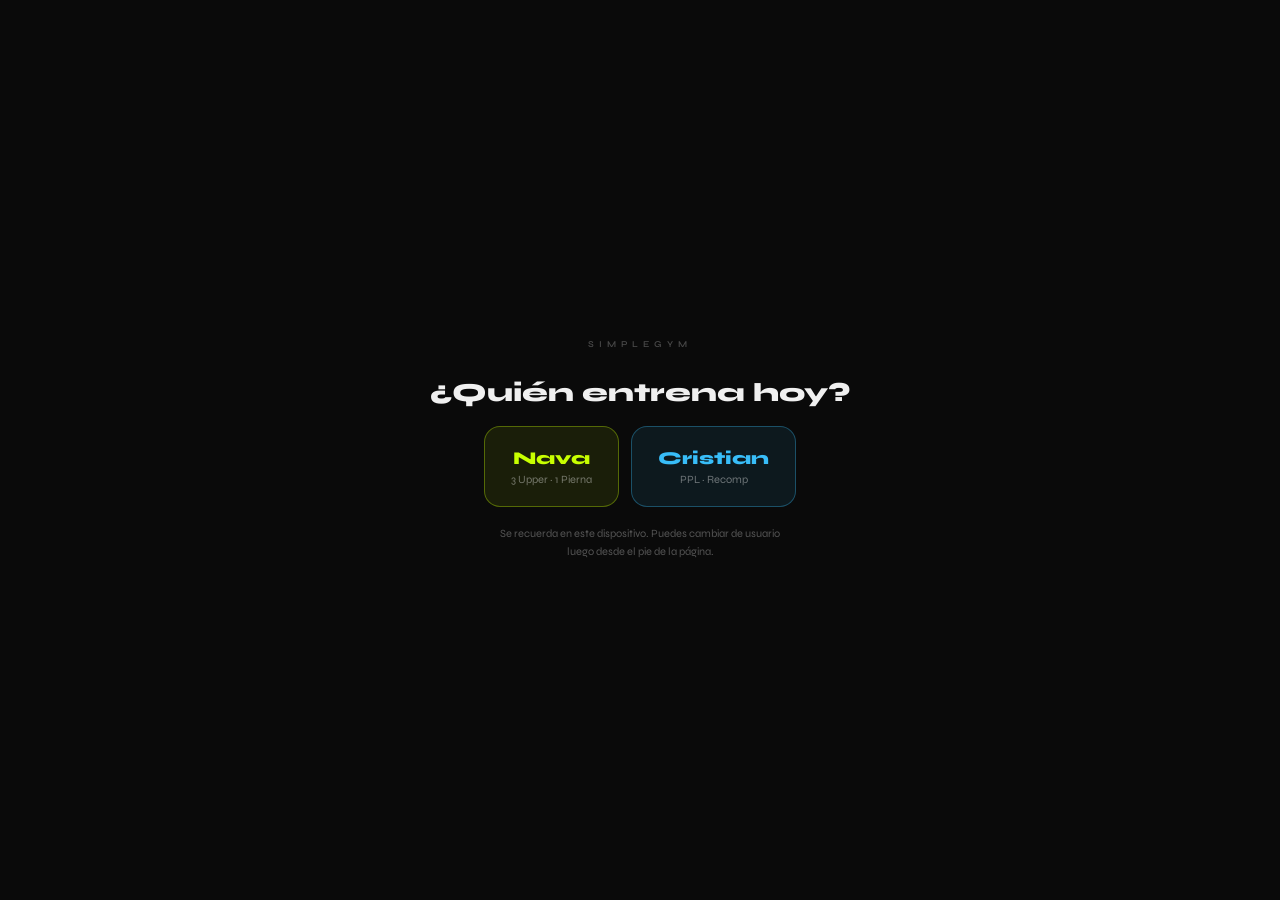
==== index.html @ 3084c3a5 "Unificar rutinas en una sola app con selector de usuario y sync real (Supabase)" ====
<!DOCTYPE html>
<html lang="es">
<head>
<meta charset="UTF-8">
<meta name="viewport" content="width=device-width, initial-scale=1, maximum-scale=1, user-scalable=no">
<meta name="mobile-web-app-capable" content="yes">
<meta name="apple-mobile-web-app-capable" content="yes">
<meta name="apple-mobile-web-app-status-bar-style" content="black-translucent">
<title>SimpleGym</title>
<style>
  @import url('https://fonts.googleapis.com/css2?family=Syne:wght@400;500;600;700;800&display=swap');
  * { box-sizing: border-box; margin: 0; padding: 0; -webkit-tap-highlight-color: transparent; }
  html, body { background: #0a0a0a; }
  body {
    font-family: 'Syne', -apple-system, sans-serif; color: #f0f0f0;
    transition: background 0.5s ease; padding-bottom: env(safe-area-inset-bottom);
  }
  ::-webkit-scrollbar { width: 3px; }
  ::-webkit-scrollbar-thumb { background: #333; }

  .wrap { min-height: 100vh; }
  .glow { position: absolute; top: -60px; right: -60px; width: 220px; height: 220px; border-radius: 50%; opacity: 0.08; filter: blur(40px); pointer-events: none; transition: background 0.5s; }
  .header { padding: 28px 20px 0; position: relative; overflow: hidden; }
  .eyebrow { font-size: 9px; letter-spacing: 5px; color: rgba(255,255,255,0.25); margin-bottom: 10px; font-weight: 600; }
  .title { font-size: 38px; font-weight: 800; letter-spacing: -1.5px; line-height: 1; color: #fff; }
  .subtitle { font-size: 12px; color: rgba(255,255,255,0.35); margin-top: 6px; font-weight: 500; }

  .phasepill { display: inline-flex; align-items: center; gap: 8px; margin-top: 14px; padding: 8px 12px; border-radius: 10px; cursor: pointer; transition: all 0.2s; }
  .dot { width: 7px; height: 7px; border-radius: 50%; flex-shrink: 0; display: inline-block; }
  .chevron { display: inline-flex; transition: transform 0.2s; }
  .chevron.open { transform: rotate(180deg); }
  .planpanel { margin-top: 12px; background: rgba(255,255,255,0.03); border-radius: 14px; padding: 16px; }
  .plandesc { font-size: 13px; color: rgba(255,255,255,0.7); line-height: 1.6; margin-bottom: 14px; }
  .planlabel { font-size: 9px; font-weight: 700; letter-spacing: 2px; color: rgba(255,255,255,0.25); margin-bottom: 8px; margin-top: 4px; }
  .phaserow { display: flex; justify-content: space-between; align-items: center; padding: 8px 0; border-bottom: 1px solid rgba(255,255,255,0.05); }
  .phaserow:last-child { border-bottom: none; }
  .phaseleft { display: flex; align-items: center; gap: 8px; }
  .phasename { font-size: 12px; font-weight: 600; color: rgba(255,255,255,0.6); }
  .phasename.current { font-weight: 800; color: #fff; }
  .heretag { font-size: 8px; font-weight: 700; letter-spacing: 1px; }
  .phasedate { font-size: 10px; color: rgba(255,255,255,0.3); white-space: nowrap; }

  .blockswitch { display: flex; gap: 8px; margin-top: 16px; }
  .blockpill { flex: 1; padding: 10px 12px; border-radius: 12px; cursor: pointer; text-align: center; transition: all 0.25s; }
  .blockpill .bp-name { font-size: 13px; font-weight: 800; letter-spacing: 0.2px; }
  .blockpill .bp-sub { font-size: 9px; font-weight: 600; margin-top: 3px; opacity: 0.8; }
  .runbox { background: rgba(255,255,255,0.03); border-radius: 10px; padding: 11px 12px; margin-bottom: 14px; }
  .runtext { font-size: 12px; color: rgba(255,255,255,0.55); line-height: 1.6; font-weight: 500; }
  .userpick { display: flex; align-items: center; justify-content: center; min-height: 100vh; flex-direction: column; gap: 18px; padding: 20px; }
  .userpick-title { font-size: 26px; font-weight: 800; text-align: center; }
  .userpick-row { display: flex; gap: 12px; flex-wrap: wrap; justify-content: center; }
  .userpick-btn { padding: 20px 26px; border-radius: 16px; cursor: pointer; min-width: 130px; text-align: center; }
  .userpick-note { font-size: 11px; color: rgba(255,255,255,0.3); text-align: center; max-width: 280px; line-height: 1.6; }

  .weekpills { display: flex; gap: 7px; margin-top: 20px; }
  .daybtn { width: 36px; height: 36px; border-radius: 10px; display: flex; align-items: center; justify-content: center; font-size: 11px; font-weight: 700; transition: all 0.3s; }

  .daycard-wrap { margin: 16px 20px 0; }
  .daycard { background: rgba(255,255,255,0.04); border-radius: 16px; padding: 16px; transition: border-color 0.4s; }
  .daycard-top { display: flex; justify-content: space-between; align-items: flex-start; }
  .typebadge { display: inline-flex; align-items: center; gap: 6px; border-radius: 6px; padding: 3px 8px; margin-bottom: 8px; }
  .typebadge .t1 { font-size: 9px; font-weight: 700; letter-spacing: 2px; }
  .typebadge .sep { width: 3px; height: 3px; border-radius: 50%; display: inline-block; }
  .typebadge .t2 { font-size: 9px; font-weight: 600; opacity: 0.7; }
  .dayname { font-size: 26px; font-weight: 800; letter-spacing: -0.5px; line-height: 1; }
  .daysub { font-size: 12px; color: rgba(255,255,255,0.4); margin-top: 3px; }
  .pctbox { text-align: right; }
  .pctnum { font-size: 36px; font-weight: 800; line-height: 1; transition: color 0.3s; }
  .pctlabel { font-size: 9px; letter-spacing: 2px; color: rgba(255,255,255,0.25); margin-top: 2px; }
  .barbg { height: 3px; background: rgba(255,255,255,0.08); border-radius: 3px; margin-top: 14px; overflow: hidden; }
  .barfill { height: 100%; border-radius: 3px; transition: width 0.5s cubic-bezier(.4,0,.2,1); }
  .focus { margin-top: 12px; font-size: 12px; color: rgba(255,255,255,0.45); line-height: 1.6; font-weight: 500; }

  .exlist { padding: 12px 20px; }
  .excard { margin-bottom: 8px; border-radius: 14px; overflow: hidden; transition: all 0.25s ease; }
  .exhead { padding: 13px 14px; display: flex; gap: 12px; align-items: center; }
  .chk { width: 26px; height: 26px; flex-shrink: 0; border-radius: 8px; display: flex; align-items: center; justify-content: center; transition: all 0.15s; cursor: pointer; }
  .exinfo { flex: 1; min-width: 0; cursor: pointer; }
  .exname-row { display: flex; align-items: center; gap: 7px; flex-wrap: wrap; }
  .exname { font-size: 14px; font-weight: 700; }
  .muscletag { font-size: 8px; font-weight: 700; padding: 2px 6px; border-radius: 4px; letter-spacing: 1px; white-space: nowrap; }
  .exmeta { font-size: 11px; color: rgba(255,255,255,0.3); margin-top: 2px; font-weight: 500; }
  .expbtn { width: 30px; height: 30px; display: flex; align-items: center; justify-content: center; border-radius: 8px; background: rgba(255,255,255,0.06); transition: transform 0.25s ease; flex-shrink: 0; cursor: pointer; }

  .pyramid { border-top: 1px solid rgba(255,255,255,0.06); }
  .pyhead { display: grid; grid-template-columns: 40px 90px 1fr 60px; padding: 7px 14px; background: rgba(0,0,0,0.2); font-size: 8px; font-weight: 700; letter-spacing: 2px; color: rgba(255,255,255,0.2); }
  .pyrow { display: grid; grid-template-columns: 40px 90px 1fr 60px; padding: 9px 14px; align-items: center; border-bottom: 1px solid rgba(255,255,255,0.04); }
  .pyrow:last-of-type { border-bottom: none; }
  .pyset { font-size: 16px; font-weight: 800; }
  .pyreps { font-size: 15px; font-weight: 700; color: #fff; }
  .pyweight { font-size: 13px; color: rgba(255,255,255,0.5); font-weight: 500; }
  .pyint { text-align: right; font-size: 9px; font-weight: 700; }
  .tip { padding: 10px 14px; background: rgba(0,0,0,0.15); border-top: 1px solid rgba(255,255,255,0.05); font-size: 11px; color: rgba(255,255,255,0.35); line-height: 1.6; font-style: italic; }

  .logwrap { padding: 12px 14px; border-top: 1px solid rgba(255,255,255,0.05); }
  .logbtn { display: flex; align-items: center; justify-content: center; gap: 7px; padding: 10px; border-radius: 10px; font-size: 12px; font-weight: 700; cursor: pointer; }
  .logform-row { display: flex; gap: 10px; margin-bottom: 10px; }
  .logform-col { flex: 1; }
  .logform-label { font-size: 9px; font-weight: 700; letter-spacing: 1px; color: rgba(255,255,255,0.35); margin-bottom: 5px; }
  .numin { font-family: 'Syne', sans-serif; font-weight: 700; font-size: 15px; background: rgba(255,255,255,0.06); border: 1px solid rgba(255,255,255,0.15); color: #fff; border-radius: 8px; padding: 8px 10px; width: 100%; }
  .numin:focus { outline: none; border-color: rgba(255,255,255,0.4); }
  .logform-actions { display: flex; gap: 8px; }
  .logform-btn { flex: 1; text-align: center; padding: 10px; border-radius: 10px; font-size: 12px; font-weight: 800; cursor: pointer; }

  .editbar { display: flex; justify-content: flex-end; margin-top: 14px; }
  .editbtn { display: inline-flex; align-items: center; gap: 6px; font-size: 11px; font-weight: 800; letter-spacing: 0.5px; padding: 8px 14px; border-radius: 10px; cursor: pointer; }
  .exname-input { font-family: 'Syne', sans-serif; font-weight: 700; font-size: 14px; background: rgba(255,255,255,0.07); border: 1px solid rgba(255,255,255,0.18); color: #fff; border-radius: 7px; padding: 5px 8px; width: 100%; min-width: 0; }
  .exname-input:focus { outline: none; border-color: rgba(255,255,255,0.4); }
  .pyhead-edit { display: grid; grid-template-columns: 34px 1fr 1fr 30px; gap: 6px; padding: 7px 14px; background: rgba(0,0,0,0.2); font-size: 8px; font-weight: 700; letter-spacing: 2px; color: rgba(255,255,255,0.2); }
  .pyrow-edit { display: grid; grid-template-columns: 34px 1fr 1fr 30px; gap: 6px; padding: 7px 14px; align-items: center; border-bottom: 1px solid rgba(255,255,255,0.04); }
  .pyrow-edit:last-of-type { border-bottom: none; }
  .pysmallin { font-family: 'Syne', sans-serif; font-weight: 700; font-size: 12px; background: rgba(255,255,255,0.06); border: 1px solid rgba(255,255,255,0.15); color: #fff; border-radius: 6px; padding: 6px 7px; width: 100%; min-width: 0; }
  .pysmallin:focus { outline: none; border-color: rgba(255,255,255,0.4); }
  .setdel { width: 22px; height: 22px; display: flex; align-items: center; justify-content: center; border-radius: 6px; background: rgba(255,80,80,0.15); color: #ff6b6b; font-size: 14px; font-weight: 800; cursor: pointer; flex-shrink: 0; }
  .addsetbtn { margin: 8px 14px 2px; padding: 9px; border-radius: 8px; background: rgba(255,255,255,0.05); text-align: center; font-size: 11px; font-weight: 700; color: rgba(255,255,255,0.5); cursor: pointer; }
  .exdelbtn { margin: 10px 14px 2px; padding: 9px; border-radius: 8px; background: rgba(255,80,80,0.1); text-align: center; font-size: 11px; font-weight: 700; color: #ff6b6b; cursor: pointer; }
  .addexbtn { margin: 14px 20px 0; padding: 13px; border-radius: 14px; border: 1px dashed rgba(255,255,255,0.18); text-align: center; font-size: 12px; font-weight: 700; color: rgba(255,255,255,0.4); cursor: pointer; }
  .restorebtn { margin: 10px 20px 0; padding: 9px; border-radius: 10px; background: rgba(255,255,255,0.04); text-align: center; font-size: 11px; font-weight: 700; color: rgba(255,255,255,0.4); cursor: pointer; }

  .overview { margin: 4px 20px 16px; padding: 16px; background: rgba(255,255,255,0.03); border: 1px solid rgba(255,255,255,0.07); border-radius: 14px; }
  .overview-title { font-size: 9px; font-weight: 700; letter-spacing: 3px; color: rgba(255,255,255,0.25); margin-bottom: 12px; }
  .overow { display: flex; justify-content: space-between; align-items: center; padding: 7px 0; border-bottom: 1px solid rgba(255,255,255,0.04); }
  .overow:last-child { border-bottom: none; }
  .overleft { display: flex; gap: 10px; align-items: center; }
  .overdot { width: 6px; height: 6px; border-radius: 50%; flex-shrink: 0; display: inline-block; }
  .overday { font-size: 13px; font-weight: 600; }
  .overtype { font-size: 12px; font-weight: 700; }
  .overtag { font-size: 11px; color: rgba(255,255,255,0.25); margin-left: 6px; }

  .rulebox { margin: 0 20px 16px; padding: 14px; border-radius: 14px; transition: all 0.4s; }
  .rulelabel { font-size: 9px; font-weight: 700; letter-spacing: 3px; opacity: 0.7; margin-bottom: 8px; }
  .ruletext { font-size: 13px; color: rgba(255,255,255,0.6); line-height: 1.6; font-weight: 500; }

  .footer { margin: 0 20px 40px; text-align: center; }
  .resetlink { display: inline-block; font-size: 10px; font-weight: 700; letter-spacing: 1px; cursor: pointer; padding: 8px; }

  .toast { position: fixed; top: 14px; left: 50%; transform: translateX(-50%); z-index: 50; background: #111; color: #fff; font-size: 12px; font-weight: 700; padding: 9px 16px; border-radius: 10px; box-shadow: 0 8px 24px rgba(0,0,0,0.4); white-space: nowrap; }
  .loading { min-height: 100vh; display: flex; align-items: center; justify-content: center; color: rgba(255,255,255,0.4); font-size: 13px; letter-spacing: 2px; }
</style>
</head>
<body>
<div id="app"><div class="loading">CARGANDO…</div></div>

<script>
/* ============================================================
   PERSISTENCIA COMPARTIDA — Supabase (con caché local offline-first)
   Rellena estas dos constantes con los datos de tu proyecto Supabase
   (Project Settings > API). Mientras no las rellenes, la app sigue
   funcionando solo con localStorage, como antes.
   ============================================================ */
var STORE_CONFIG = {
  url: "https://crnwaixkmduxnxgqpimb.supabase.co",
  anonKey: "eyJhbGciOiJIUzI1NiIsInR5cCI6IkpXVCJ9.eyJpc3MiOiJzdXBhYmFzZSIsInJlZiI6ImNybndhaXhrbWR1eG54Z3FwaW1iIiwicm9sZSI6ImFub24iLCJpYXQiOjE3ODM0MTM2MTQsImV4cCI6MjA5ODk4OTYxNH0.SNSfEWX5G0gIDNBV_Qofxy7fXy05Csa_EKMLP7mohi0",
};

var SimpleGymStore = (function () {
  function isConfigured() {
    return STORE_CONFIG.url.indexOf("YOUR_SUPABASE_URL") === -1 &&
      STORE_CONFIG.anonKey.indexOf("YOUR_SUPABASE_ANON_KEY") === -1;
  }
  function localKey(userId) { return "simplegym_cache_" + userId; }
  function readLocalCache(userId) {
    try {
      var raw = localStorage.getItem(localKey(userId));
      return raw ? JSON.parse(raw) : null;
    } catch (e) { return null; }
  }
  function writeLocalCache(userId, data) {
    try { localStorage.setItem(localKey(userId), JSON.stringify(data)); } catch (e) {}
  }
  function legacyKeyFor(userId) {
    return userId === "nava" ? "planAnualProgresoV1" : "gymAmigoProgresoV1";
  }
  function readLegacy(userId) {
    try {
      var raw = localStorage.getItem(legacyKeyFor(userId));
      return raw ? JSON.parse(raw) : null;
    } catch (e) { return null; }
  }

  async function load(userId) {
    var cached = readLocalCache(userId) || readLegacy(userId);
    if (!isConfigured()) return cached;
    try {
      var res = await fetch(
        STORE_CONFIG.url + "/rest/v1/progress?id=eq." + encodeURIComponent(userId) + "&select=data",
        { headers: { apikey: STORE_CONFIG.anonKey, Authorization: "Bearer " + STORE_CONFIG.anonKey } }
      );
      if (!res.ok) throw new Error("HTTP " + res.status);
      var rows = await res.json();
      if (rows && rows.length && rows[0].data) {
        writeLocalCache(userId, rows[0].data);
        return rows[0].data;
      }
      return cached;
    } catch (e) {
      console.warn("SimpleGymStore: sin conexión con Supabase, uso caché local.", e);
      return cached;
    }
  }

  var pending = {};
  function save(userId, data) {
    writeLocalCache(userId, data);
    if (!isConfigured()) return;
    clearTimeout(pending[userId]);
    pending[userId] = setTimeout(function () {
      fetch(STORE_CONFIG.url + "/rest/v1/progress", {
        method: "POST",
        headers: {
          apikey: STORE_CONFIG.anonKey,
          Authorization: "Bearer " + STORE_CONFIG.anonKey,
          "Content-Type": "application/json",
          Prefer: "resolution=merge-duplicates",
        },
        body: JSON.stringify([{ id: userId, data: data, updated_at: new Date().toISOString() }]),
      }).catch(function (e) { console.warn("SimpleGymStore: no se pudo sincronizar con Supabase.", e); });
    }, 600);
  }

  return { load: load, save: save, isConfigured: isConfigured };
})();

window.nava_init = function (initialData) {

/* ============================================================
   PLAN ANUAL — 6 Jul 2026 → 30 Jun 2027
   8 bloques de ~6 semanas (fuerza / hipertrofia) con descargas,
   respetando verano y navidad. La estructura semanal no cambia
   en todo el año — lo que cambia es la intensidad y el mensaje.
   ============================================================ */
var phases = [
  { id: 1, name: "Verano activo", tag: "Mantenimiento", start: "2026-07-06", end: "2026-08-31", color: "#FDBA74",
    desc: "Sin presión de progresar. Mantén los pesos que ya tienes, cuida la técnica y entrena cuando puedas. Si el 4º día no entra por vacaciones o calor, no pasa nada — el objetivo aquí es no perder el hábito." },
  { id: 2, name: "Bloque de fuerza I", tag: "Progresión", start: "2026-09-01", end: "2026-10-12", color: "#C8FF00",
    desc: "Vuelta a la rutina completa. Cada vez que completes todas las reps de la última serie, sube el peso al registrar. Sin prisa: 2,5 kg es 2,5 kg." },
  { id: 3, name: "Descarga", tag: "Recuperación", start: "2026-10-13", end: "2026-10-19", color: "#94A3B8",
    desc: "Semana ligera. Baja el peso un 10% aprox. o quita una serie por ejercicio. El cuerpo mejora cuando descansa, no solo cuando entrena." },
  { id: 4, name: "Hipertrofia · Otoño", tag: "Volumen", start: "2026-10-20", end: "2026-11-30", color: "#FF6B35",
    desc: "Más reps, descansos algo más cortos. Prioriza sentir el músculo trabajar por encima del número que mueves." },
  { id: 5, name: "Descarga", tag: "Recuperación", start: "2026-12-01", end: "2026-12-07", color: "#94A3B8",
    desc: "Otra semana de bajar intensidad antes de las fiestas. Llega a diciembre descansado, no quemado." },
  { id: 6, name: "Navidad", tag: "Mantenimiento", start: "2026-12-08", end: "2027-01-04", color: "#38BDF8",
    desc: "Fiestas, viajes, comidas. Entrena cuando puedas con lo que tengas a mano. Nadie progresa en diciembre y está perfectamente bien." },
  { id: 7, name: "Bloque de fuerza II", tag: "Progresión", start: "2027-01-05", end: "2027-02-15", color: "#C8FF00",
    desc: "Nuevo ciclo de fuerza, ya con los pesos que mejoraste desde septiembre. Misma regla: completa las reps → sube peso." },
  { id: 8, name: "Descarga", tag: "Recuperación", start: "2027-02-16", end: "2027-02-22", color: "#94A3B8",
    desc: "Semana ligera. Baja el peso un 10% aprox. o quita una serie por ejercicio." },
  { id: 9, name: "Hipertrofia · Primavera", tag: "Volumen", start: "2027-02-23", end: "2027-04-05", color: "#FF6B35",
    desc: "Bloque de volumen. Buena técnica, buen descanso entre series, sin ir al fallo constantemente." },
  { id: 10, name: "Descarga", tag: "Recuperación", start: "2027-04-06", end: "2027-04-12", color: "#94A3B8",
    desc: "Semana ligera antes del último empujón de fuerza del año." },
  { id: 11, name: "Bloque de fuerza III", tag: "Progresión", start: "2027-04-13", end: "2027-05-24", color: "#C8FF00",
    desc: "Último bloque de progresión antes del verano. Aquí es donde más se nota el año de trabajo." },
  { id: 12, name: "Cierre de año", tag: "Test de progreso", start: "2027-05-25", end: "2027-06-30", color: "#E879F9",
    desc: "Un año después: prueba con calma tus nuevos máximos en sentadilla, press banca, press militar y peso muerto rumano. Compara con julio de 2026 y date cuenta de lo lejos que has llegado." },
];

function getPhase(dateISO) {
  var t = new Date(dateISO + "T00:00:00").getTime();
  var first = new Date(phases[0].start + "T00:00:00").getTime();
  if (t < first) return phases[0];
  for (var i = 0; i < phases.length; i++) {
    var p = phases[i];
    var s = new Date(p.start + "T00:00:00").getTime();
    var e = new Date(p.end + "T23:59:59").getTime();
    if (t >= s && t <= e) return p;
  }
  return phases[phases.length - 1];
}
function getWeekNumber(dateISO) {
  var start = new Date(phases[0].start + "T00:00:00").getTime();
  var t = new Date(dateISO + "T00:00:00").getTime();
  var diff = Math.floor((t - start) / 86400000);
  return Math.min(52, Math.max(1, Math.floor(diff / 7) + 1));
}
function todayISO() { return new Date().toISOString().slice(0, 10); }
function formatDateEs(iso) {
  var d = new Date(iso + "T00:00:00");
  return d.toLocaleDateString("es-ES", { day: "2-digit", month: "short" });
}
function round(n) { return Math.round(n * 100) / 100; }

/* ============================================================
   RUTINA — 3 upper + 1 pierna. Cada ejercicio "trackable" lleva
   su propia progresión: offsets = diferencia en kg de cada serie
   respecto a la última (la que registras cada sesión).
   ============================================================ */
var days = [
  {
    id: "lunes", label: "LUN", fullName: "LUNES", type: "UPPER A", tag: "Fuerza",
    subtitle: "Pecho · Espalda · Hombro", accent: "#C8FF00", bg: "#0f1a00",
    focus: "Día de fuerza. Descansa 2–3 min entre series de compuestos. Técnica antes que ego.",
    exercises: [
      { id: "lun-press-banca", name: "Press Banca Barra", muscle: "Pecho", trackable: true,
        repsPattern: [12, 8, 6, 4], offsets: [-15, -8, -3, 0], baseTop: 65, step: 2.5,
        note: "Al completar las 4 reps de la última serie → sube 2,5 kg la próxima vez." },
      { id: "lun-jalon-pecho", name: "Jalón al Pecho (agarre neutro)", muscle: "Espalda", trackable: true,
        repsPattern: [12, 8, 6, 4], offsets: [-15, -9, -4, 0], baseTop: 67, step: 2.5,
        note: "Tira con codos hacia las caderas. Pausa 1 seg abajo." },
      { id: "lun-press-militar", name: "Press Militar Barra (de pie)", muscle: "Hombro", trackable: true,
        repsPattern: [10, 8, 6, 4], offsets: [-12, -7, -2, 0], baseTop: 47, step: 2.5,
        note: "Core apretado, sin arquear la espalda. De pie = más activación." },
      { id: "lun-remo-maquina", name: "Remo en Máquina (pecho apoyado)", muscle: "Espalda", trackable: true,
        repsPattern: [12, 8, 6], offsets: [-17, -7, 0], baseTop: 77, step: 2.5,
        note: "Codos cerca del cuerpo. Pausa 1 seg apretando la espalda." },
      { id: "lun-curl-ez", name: "Curl Barra EZ", muscle: "Bíceps", trackable: true,
        repsPattern: [12, 10, 8], offsets: [-8, -3, 0], baseTop: 33, step: 1.25,
        note: "Sin balanceo. Contracción total arriba. Sube el mínimo que permita tu material." },
      { id: "lun-fondos", name: "Fondos en Paralelas", muscle: "Tríceps", trackable: false,
        staticPyramid: [
          { set: 1, reps: "al fallo", weight: "Corporal" },
          { set: 2, reps: "al fallo", weight: "Corporal" },
          { set: 3, reps: "al fallo", weight: "Corporal" } ],
        note: "Torso vertical = tríceps. Cuando llegues a 15 reps limpias en las 3 series → añade lastre." },
    ],
  },
  {
    id: "martes", label: "MAR", fullName: "MARTES", type: "UPPER B", tag: "Hipertrofia",
    subtitle: "Pecho · Espalda · Hombro", accent: "#FF6B35", bg: "#1a0a00",
    focus: "Más reps que el lunes, mismo músculo. Descanso 90 seg. Aquí crece el músculo.",
    exercises: [
      { id: "mar-press-inclinado", name: "Press Inclinado Mancuerna", muscle: "Pecho sup.", trackable: true,
        repsPattern: [15, 12, 10, 8], offsets: [-6, -4, -2, 0], baseTop: 26, step: 2,
        note: "Estiramiento máximo abajo. El pecho superior es lo que se nota con camiseta." },
      { id: "mar-remo-mancuerna", name: "Remo Mancuerna 1 mano", muscle: "Espalda", trackable: true,
        repsPattern: [15, 12, 10, 8], offsets: [-6, -4, -2, 0], baseTop: 28, step: 2,
        note: "Recorrido completo. Pausa 1 seg arriba apretando el dorsal." },
      { id: "mar-vuelos-mancuerna", name: "Vuelos Laterales Mancuerna", muscle: "Hombro", trackable: true,
        repsPattern: [20, 15, 12, 10], offsets: [-2, 0, 0, 0], baseTop: 10, step: 1,
        note: "45 seg de descanso. Da anchura de hombros — no hace falta ir muy pesado." },
      { id: "mar-pullover", name: "Pullover en Polea Alta", muscle: "Espalda", trackable: true,
        repsPattern: [15, 12, 10], offsets: [-5, -2, 0], baseTop: 27, step: 2.5,
        note: "Brazos casi rectos. Siente el estiramiento del dorsal." },
      { id: "mar-curl-predicador", name: "Curl Predicador (barra EZ)", muscle: "Bíceps", trackable: true,
        repsPattern: [15, 12, 10], offsets: [-6, -3, 0], baseTop: 28, step: 1.25,
        note: "Sin trampa. Aislamiento puro. No estires del todo abajo." },
      { id: "mar-extension-triceps", name: "Extensiones Tríceps Polea", muscle: "Tríceps", trackable: true,
        repsPattern: [15, 12, 10], offsets: [-7, -2, 0], baseTop: 32, step: 2.5,
        note: "Codos fijos. Bloqueo total abajo." },
    ],
  },
  {
    id: "jueves", label: "JUE", fullName: "JUEVES", type: "PIERNA", tag: "Completa",
    subtitle: "Cuádriceps · Isquios · Gemelos · Core", accent: "#38BDF8", bg: "#001a2a",
    focus: "El único día de pierna — no recortes nada. Descansa 3 min en sentadilla y prensa.",
    exercises: [
      { id: "jue-sentadilla", name: "Sentadilla Libre", muscle: "Cuádriceps", trackable: true,
        repsPattern: [10, 8, 6, 5], offsets: [-20, -10, -5, 0], baseTop: 100, step: 2.5,
        note: "Técnica antes que ego. Al completar las reps de la última serie → sube 2,5 kg." },
      { id: "jue-peso-muerto", name: "Peso Muerto Rumano", muscle: "Isquios", trackable: true,
        repsPattern: [12, 10, 8, 6], offsets: [-15, -8, -3, 0], baseTop: 70, step: 2.5,
        note: "Caderas atrás. Barra cerca del cuerpo. Técnica perfecta siempre." },
      { id: "jue-prensa", name: "Prensa Inclinada", muscle: "Cuádriceps", trackable: true,
        repsPattern: [12, 10, 8, 6], offsets: [-30, -15, -5, 0], baseTop: 170, step: 5,
        note: "Pies bajos en la plataforma = más cuádriceps." },
      { id: "jue-curl-femoral", name: "Curl Femoral Tumbado", muscle: "Isquios", trackable: true,
        repsPattern: [15, 12, 10, 8], offsets: [-10, -5, -3, 0], baseTop: 45, step: 2.5,
        note: "Aprieta 1 seg al final del recorrido." },
      { id: "jue-extension-cuadriceps", name: "Extensión Cuádriceps (máquina)", muscle: "Cuádriceps", trackable: true,
        repsPattern: [15, 12, 10], offsets: [-10, -5, 0], baseTop: 40, step: 2.5,
        note: "Pausa 1 seg arriba. Finisher de cuádriceps." },
      { id: "jue-gemelos", name: "Gemelos de Pie (máquina)", muscle: "Gemelos", trackable: true,
        repsPattern: [20, 15, 12, 10], offsets: [-20, -10, -2, 0], baseTop: 60, step: 2.5,
        note: "Pausa 2 seg en estiramiento abajo. Los gemelos responden a volumen." },
      { id: "jue-plancha", name: "Plancha", muscle: "Core", trackable: false,
        staticPyramid: [
          { set: 1, reps: "45 seg", weight: "—" },
          { set: 2, reps: "45 seg", weight: "—" },
          { set: 3, reps: "45 seg", weight: "—" } ],
        note: "Glúteos y abdomen apretados. Sin caer las caderas." },
    ],
  },
  {
    id: "viernes", label: "VIE", fullName: "VIERNES", type: "UPPER C", tag: "Estética",
    subtitle: "Hombro 3D · Pecho · Brazos · 4º día (opcional)", accent: "#E879F9", bg: "#1a0020",
    focus: "Día de detalle y quema, descansos cortos. Es el 4º día — si alguna semana no llegas, prioriza los otros 3 y ya está.",
    exercises: [
      { id: "vie-press-arnold", name: "Press Arnold (sentado)", muscle: "Hombro", trackable: true,
        repsPattern: [15, 12, 10, 8], offsets: [-6, -4, -2, 0], baseTop: 20, step: 2,
        note: "Los 3 haces del deltoides en un solo ejercicio. Rotación controlada." },
      { id: "vie-vuelos-polea", name: "Vuelos Laterales (polea baja)", muscle: "Hombro lat.", trackable: true,
        repsPattern: [20, 15, 12, 10], offsets: [-2, 0, 0, 0], baseTop: 7, step: 1,
        note: "La polea da tensión constante — más efectivo para el lateral que la mancuerna." },
      { id: "vie-face-pull", name: "Face Pull Polea", muscle: "Hombro post.", trackable: true,
        repsPattern: [15, 15, 12], offsets: [-5, -2, 0], baseTop: 20, step: 2.5,
        note: "Salud del manguito rotador. No lo saltes nunca — previene lesiones." },
      { id: "vie-cruces-polea", name: "Cruces Polea Baja", muscle: "Pecho sup.", trackable: true,
        repsPattern: [15, 12, 10], offsets: [-2.5, -0.5, 0], baseTop: 7.5, step: 1,
        note: "Tira hacia arriba y al centro. Estiramiento máximo abajo." },
      { id: "vie-curl-martillo", name: "Curl Martillo con Cuerda (polea)", muscle: "Bíceps", trackable: true,
        repsPattern: [15, 12, 10], offsets: [-5, -2, 0], baseTop: 30, step: 1.25,
        note: "Separa las manos arriba. Trabaja braquial y braquiorradial." },
      { id: "vie-patada-triceps", name: "Patada de Tríceps (mancuerna)", muscle: "Tríceps", trackable: true,
        repsPattern: [15, 12, 10], offsets: [-2, 0, 0], baseTop: 8, step: 1,
        note: "Codo fijo. Contracción total al final. Aprieta 1 seg." },
      { id: "vie-rueda-abdominal", name: "Rueda Abdominal", muscle: "Core", trackable: false,
        staticPyramid: [
          { set: 1, reps: "10", weight: "—" },
          { set: 2, reps: "10", weight: "—" },
          { set: 3, reps: "8", weight: "—" } ],
        note: "Estiramiento controlado. No arquees la espalda baja." },
    ],
  },
];

var weekDaysList = [
  { label: "L", id: "lunes", active: true },
  { label: "M", id: "martes", active: true },
  { label: "X", active: false },
  { label: "J", id: "jueves", active: true },
  { label: "V", id: "viernes", active: true },
  { label: "S", active: false },
  { label: "D", active: false },
];

var muscleColors = {
  "Pecho": "#FF6B35", "Pecho sup.": "#FF6B35",
  "Espalda": "#C8FF00",
  "Hombro": "#38BDF8", "Hombro lat.": "#38BDF8", "Hombro post.": "#38BDF8",
  "Bíceps": "#E879F9", "Tríceps": "#E879F9",
  "Cuádriceps": "#FB923C", "Isquios": "#FB923C",
  "Gemelos": "#34D399", "Core": "#94A3B8",
};

var CHECK_SVG = '<svg width="11" height="9" viewBox="0 0 11 9" fill="none"><path d="M1 4.5L4 7.5L10 1" stroke="#000" stroke-width="2" stroke-linecap="round" stroke-linejoin="round"/></svg>';
var CHEVRON_SVG = '<svg width="12" height="12" viewBox="0 0 12 12" fill="none"><path d="M2 4.5L6 8L10 4.5" stroke="rgba(255,255,255,0.5)" stroke-width="1.5" stroke-linecap="round" stroke-linejoin="round"/></svg>';


function buildDefaultProgress() {
  var exercises = {};
  days.forEach(function (day) {
    day.exercises.forEach(function (ex) {
      if (ex.trackable) exercises[ex.id] = { top: ex.baseTop, history: [] };
    });
  });
  return { exercises: exercises, overrides: {}, removed: {}, custom: {} };
}

function normalize(raw) {
  var def = buildDefaultProgress();
  var parsed = raw || {};
  return {
    exercises: Object.assign({}, def.exercises, parsed.exercises || {}),
    overrides: parsed.overrides || {},
    removed: parsed.removed || {},
    custom: parsed.custom || {},
  };
}

function esc(s) {
  return String(s == null ? "" : s).replace(/[&<>"']/g, function (c) {
    return { "&": "&amp;", "<": "&lt;", ">": "&gt;", '"': "&quot;", "'": "&#39;" }[c];
  });
}

function saveProgress(p) {
  progress = p;
  SimpleGymStore.save("nava", p);
}

function getPyramid(ex, prog) {
  if (!ex.trackable) return ex.staticPyramid;
  var entry = prog.exercises[ex.id];
  var top = entry ? entry.top : ex.baseTop;
  return ex.repsPattern.map(function (reps, i) {
    return { set: i + 1, reps: reps, weight: round(top + ex.offsets[i]) + " kg" };
  });
}

function findExercise(exId) {
  for (var d = 0; d < days.length; d++) {
    for (var e = 0; e < days[d].exercises.length; e++) {
      if (days[d].exercises[e].id === exId) return days[d].exercises[e];
    }
  }
  return null;
}

/* ---------------- STATE ---------------- */
var activeDay = "lunes";
var checked = {};
var expanded = {};
var progress = normalize(initialData);
var editingId = null;
var toastMsg = "";
var toastTimeout = null;
var planOpen = false;
var confirmReset = false;
var confirmResetTimeout = null;
var editMode = false;

/* ---------------- EDICIÓN DE RUTINA (pesos, series, ejercicios) ---------------- */
function effectiveExercises(day, prog) {
  var list = [];
  day.exercises.forEach(function (ex) {
    if (prog.removed[ex.id]) return;
    list.push({ key: ex.id, base: ex, custom: false });
  });
  (prog.custom[day.id] || []).forEach(function (key) {
    list.push({ key: key, base: null, custom: true });
  });
  return list;
}

function getDisplayData(item, prog) {
  var ov = prog.overrides[item.key];
  if (ov) {
    return {
      name: ov.name,
      muscle: (item.base && item.base.muscle) || "Core",
      note: item.base ? item.base.note : "Ejercicio añadido por ti.",
      pyramid: ov.sets.map(function (s, i) { return { set: i + 1, reps: s.reps, weight: s.weight }; }),
      trackable: false,
    };
  }
  var ex = item.base;
  return { name: ex.name, muscle: ex.muscle, note: ex.note, pyramid: getPyramid(ex, prog), trackable: ex.trackable };
}

function ensureOverride(key) {
  if (!progress.overrides[key]) {
    var ex = findExercise(key);
    if (ex) {
      var basePyramid = getPyramid(ex, progress);
      progress.overrides[key] = {
        name: ex.name,
        sets: basePyramid.map(function (p) { return { reps: String(p.reps), weight: String(p.weight) }; }),
      };
    } else {
      progress.overrides[key] = { name: "Nuevo ejercicio", sets: [{ reps: "10", weight: "0 kg" }] };
    }
  }
  return progress.overrides[key];
}

function nava_toggleEditMode() { editMode = !editMode; render(); }

function nava_updateExerciseName(key, value) {
  var ov = ensureOverride(key);
  ov.name = value;
  saveProgress(progress);
  render();
}

function nava_updateSetField(key, idx, field, value) {
  var ov = ensureOverride(key);
  ov.sets[idx][field] = value;
  saveProgress(progress);
  render();
}

function nava_addSet(key) {
  var ov = ensureOverride(key);
  var last = ov.sets[ov.sets.length - 1] || { reps: "10", weight: "0 kg" };
  ov.sets.push({ reps: last.reps, weight: last.weight });
  saveProgress(progress);
  render();
}

function nava_removeSet(key, idx) {
  var ov = ensureOverride(key);
  if (ov.sets.length <= 1) { showToast("Debe quedar al menos 1 serie."); return; }
  ov.sets.splice(idx, 1);
  saveProgress(progress);
  render();
}

function nava_addExercise(dayId) {
  var id = "custom-" + dayId + "-" + Date.now();
  progress.overrides[id] = { name: "Nuevo ejercicio", sets: [{ reps: "10", weight: "0 kg" }] };
  if (!progress.custom[dayId]) progress.custom[dayId] = [];
  progress.custom[dayId].push(id);
  saveProgress(progress);
  expanded[dayId + "-" + id] = true;
  render();
}

function nava_removeExercise(key) {
  var ex = findExercise(key);
  if (ex) {
    progress.removed[key] = true;
  } else {
    progress.custom[activeDay] = (progress.custom[activeDay] || []).filter(function (k) { return k !== key; });
  }
  delete progress.overrides[key];
  saveProgress(progress);
  render();
}

function nava_restoreRemoved(dayId) {
  var day = days.filter(function (d) { return d.id === dayId; })[0];
  if (!day) return;
  day.exercises.forEach(function (ex) { delete progress.removed[ex.id]; });
  saveProgress(progress);
  render();
}

/* ---------------- ACTIONS ---------------- */
function nava_setActiveDay(id) { activeDay = id; expanded = {}; editingId = null; render(); }
function nava_toggleCheck(i) { var k = activeDay + "-" + i; checked[k] = !checked[k]; render(); }
function nava_toggleExpand(i) { var k = activeDay + "-" + i; expanded[k] = !expanded[k]; render(); }
function nava_togglePlan() { planOpen = !planOpen; render(); }
function nava_openLogger(exId) { editingId = exId; render(); }
function nava_cancelLogger() { editingId = null; render(); }

function showToast(msg) {
  toastMsg = msg;
  clearTimeout(toastTimeout);
  toastTimeout = setTimeout(function () { toastMsg = ""; render(); }, 3000);
  render();
}

function nava_saveLog(exId) {
  var ex = findExercise(exId);
  if (!ex) return;
  var wEl = document.getElementById("inp-weight");
  var rEl = document.getElementById("inp-reps");
  var w = parseFloat(String(wEl.value).replace(",", "."));
  var r = parseInt(rEl.value, 10);
  if (isNaN(w) || isNaN(r)) { showToast("Revisa los números introducidos."); return; }
  var targetReps = ex.repsPattern[ex.repsPattern.length - 1];
  var reached = r >= targetReps;
  var newTop = reached ? round(w + ex.step) : round(w);
  var prevEntry = progress.exercises[ex.id] || { top: ex.baseTop, history: [] };
  var newHistory = (prevEntry.history || []).concat([{ date: todayISO(), weight: w, reps: r }]).slice(-10);
  progress.exercises[ex.id] = { top: newTop, history: newHistory };
  saveProgress(progress);
  editingId = null;
  showToast(reached ? "Guardado ✓ Próxima vez: " + newTop + " kg" : "Guardado ✓ Repetimos " + newTop + " kg la próxima");
}

function nava_handleReset() {
  if (!confirmReset) {
    confirmReset = true;
    clearTimeout(confirmResetTimeout);
    confirmResetTimeout = setTimeout(function () { confirmReset = false; render(); }, 4000);
    render();
    return;
  }
  saveProgress(buildDefaultProgress());
  confirmReset = false;
  showToast("Progreso reiniciado.");
}

/* ---------------- RENDER ---------------- */
function render() {
  var app = document.getElementById("app");
  var today = todayISO();
  var currentPhase = getPhase(today);
  var weekNumber = getWeekNumber(today);
  var day = days.filter(function (d) { return d.id === activeDay; })[0];
  var effList = effectiveExercises(day, progress);
  var done = effList.filter(function (item) { return checked[activeDay + "-" + item.key]; }).length;
  var total = effList.length;
  var pct = total ? Math.round((done / total) * 100) : 0;

  document.body.style.background = day.bg;

  var html = "";

  if (toastMsg) html += '<div class="toast">' + toastMsg + "</div>";

  html += '<div class="wrap">';

  /* header */
  html += '<div class="header">' +
    '<div class="glow" style="background:' + day.accent + '"></div>' +
    '<div class="eyebrow">ESPECIALIZACIÓN TREN SUPERIOR · PLAN 1 AÑO</div>' +
    '<div class="title">3 UPPER<br><span style="color:' + day.accent + '">1 PIERNA</span></div>' +
    '<div class="subtitle">Julio 2026 → Junio 2027 · Semana ' + weekNumber + ' de 52</div>' +
    '<div class="phasepill" style="background:' + currentPhase.color + '15;border:1px solid ' + currentPhase.color + '40" onclick="nava_togglePlan()">' +
      '<span class="dot" style="background:' + currentPhase.color + '"></span>' +
      '<span style="font-size:12px;font-weight:700;color:' + currentPhase.color + '">' + currentPhase.name + "</span>" +
      '<span style="font-size:10px;color:rgba(255,255,255,0.35)">· ' + currentPhase.tag + "</span>" +
      '<span class="chevron' + (planOpen ? " open" : "") + '">' + CHEVRON_SVG + "</span>" +
    "</div>";

  if (planOpen) {
    html += '<div class="planpanel" style="border:1px solid ' + currentPhase.color + '30">' +
      '<div class="plandesc">' + currentPhase.desc + "</div>" +
      '<div class="planlabel">LAS 12 FASES DEL AÑO</div>';
    phases.forEach(function (p) {
      var isCurrent = p.id === currentPhase.id;
      html += '<div class="phaserow" style="opacity:' + (isCurrent ? 1 : 0.55) + '">' +
        '<div class="phaseleft">' +
          '<span class="dot" style="background:' + p.color + '"></span>' +
          '<span class="phasename' + (isCurrent ? " current" : "") + '">' + p.name + "</span>" +
          (isCurrent ? '<span class="heretag" style="color:' + p.color + '">ESTÁS AQUÍ</span>' : "") +
        "</div>" +
        '<span class="phasedate">' + formatDateEs(p.start) + " – " + formatDateEs(p.end) + "</span>" +
      "</div>";
    });
    html += "</div>";
  }

  html += '<div class="weekpills">';
  weekDaysList.forEach(function (w) {
    var isActive = w.id === activeDay;
    var bg = isActive ? day.accent : (w.active ? "rgba(255,255,255,0.07)" : "transparent");
    var color = isActive ? "#000" : (w.active ? "rgba(255,255,255,0.5)" : "rgba(255,255,255,0.15)");
    var border = isActive ? "none" : (w.active ? "1px solid rgba(255,255,255,0.1)" : "none");
    var cursor = w.active ? "pointer" : "default";
    var click = (w.active && w.id) ? ' onclick="nava_setActiveDay(\'' + w.id + '\')"' : "";
    html += '<div class="daybtn" style="background:' + bg + ";color:" + color + ";border:" + border + ";cursor:" + cursor + '"' + click + ">" + w.label + "</div>";
  });
  html += "</div></div>";

  /* day card */
  html += '<div class="daycard-wrap"><div class="daycard" style="border:1px solid ' + day.accent + '30">' +
    '<div class="daycard-top"><div>' +
      '<div class="typebadge" style="background:' + day.accent + "20;border:1px solid " + day.accent + '40">' +
        '<span class="t1" style="color:' + day.accent + '">' + day.type + "</span>" +
        '<span class="sep" style="background:' + day.accent + '"></span>' +
        '<span class="t2" style="color:' + day.accent + '">' + day.tag.toUpperCase() + "</span>" +
      "</div>" +
      '<div class="dayname">' + day.fullName + "</div>" +
      '<div class="daysub">' + day.subtitle + "</div>" +
    "</div>" +
    '<div class="pctbox">' +
      '<div class="pctnum" style="color:' + ((done === total && done > 0) ? day.accent : "rgba(255,255,255,0.2)") + '">' + pct + "%</div>" +
      '<div class="pctlabel">' + done + "/" + total + " HECHOS</div>" +
    "</div></div>" +
    '<div class="barbg"><div class="barfill" style="width:' + pct + "%;background:linear-gradient(90deg, " + day.accent + "aa, " + day.accent + ')"></div></div>' +
    '<div class="focus">' + day.focus + "</div>" +
    '<div class="editbar"><div class="editbtn" style="background:' + (editMode ? day.accent : "rgba(255,255,255,0.06)") + ";color:" + (editMode ? "#000" : "rgba(255,255,255,0.5)") + '" onclick="nava_toggleEditMode()">' + (editMode ? "✓ Listo" : "✎ Editar rutina") + "</div></div>" +
  "</div></div>";

  /* exercises */
  html += '<div class="exlist">';
  effList.forEach(function (item) {
    var key = item.key;
    var data = getDisplayData(item, progress);
    var stateKey = activeDay + "-" + key;
    var isDone = checked[stateKey];
    var isOpen = expanded[stateKey];
    var mc = muscleColors[data.muscle] || "#888";
    var pyramid = data.pyramid;
    var entry = data.trackable ? progress.exercises[key] : null;
    var lastLog = entry && entry.history.length ? entry.history[entry.history.length - 1] : null;
    var isEditingLog = editingId === key;

    html += '<div class="excard" style="background:' + (isDone ? "rgba(255,255,255,0.02)" : "rgba(255,255,255,0.05)") +
      ";border:1px solid " + (isDone ? "rgba(255,255,255,0.05)" : "rgba(255,255,255,0.09)") + ";opacity:" + (isDone ? 0.45 : 1) + '">' +
      '<div class="exhead">' +
        '<div class="chk" style="border:2px solid ' + (isDone ? day.accent : "rgba(255,255,255,0.15)") + ";background:" + (isDone ? day.accent : "transparent") + '" onclick="nava_toggleCheck(\'' + key + '\')">' + (isDone ? CHECK_SVG : "") + "</div>" +
        '<div class="exinfo" onclick="nava_toggleExpand(\'' + key + '\')">' +
          (editMode ?
            '<div class="exname-row">' +
              '<input class="exname-input" value="' + esc(data.name) + '" onchange="nava_updateExerciseName(\'' + key + '\', this.value)" onclick="event.stopPropagation()">' +
              '<span class="muscletag" style="background:' + mc + "20;color:" + mc + '">' + esc(data.muscle).toUpperCase() + "</span>" +
            "</div>"
            :
            '<div class="exname-row">' +
              '<span class="exname" style="color:' + (isDone ? "rgba(255,255,255,0.3)" : "#fff") + ";text-decoration:" + (isDone ? "line-through" : "none") + '">' + esc(data.name) + "</span>" +
              '<span class="muscletag" style="background:' + mc + "20;color:" + mc + '">' + esc(data.muscle).toUpperCase() + "</span>" +
            "</div>"
          ) +
          '<div class="exmeta">' + pyramid.length + " series · " + esc(pyramid[0].reps) + "→" + esc(pyramid[pyramid.length - 1].reps) + " reps" +
            (lastLog ? " · Últ: " + lastLog.weight + " kg×" + lastLog.reps + " (" + formatDateEs(lastLog.date) + ")" : "") +
          "</div>" +
        "</div>" +
        '<div class="expbtn" style="transform:' + (isOpen ? "rotate(180deg)" : "rotate(0deg)") + '" onclick="nava_toggleExpand(\'' + key + '\')">' + CHEVRON_SVG + "</div>" +
      "</div>";

    if (isOpen) {
      html += '<div class="pyramid">';
      if (editMode) {
        html += '<div class="pyhead-edit"><span>SER</span><span>REPS</span><span>PESO</span><span></span></div>';
        pyramid.forEach(function (p, pi) {
          html += '<div class="pyrow-edit">' +
            '<span class="pyset" style="color:' + day.accent + '">' + p.set + "</span>" +
            '<input class="pysmallin" value="' + esc(p.reps) + '" onchange="nava_updateSetField(\'' + key + '\', ' + pi + ', \'reps\', this.value)">' +
            '<input class="pysmallin" value="' + esc(p.weight) + '" onchange="nava_updateSetField(\'' + key + '\', ' + pi + ', \'weight\', this.value)">' +
            '<div class="setdel" onclick="nava_removeSet(\'' + key + '\', ' + pi + ')">×</div>' +
          "</div>";
        });
        html += '<div class="addsetbtn" onclick="nava_addSet(\'' + key + '\')">+ Añadir serie</div>';
      } else {
        html += '<div class="pyhead"><span>SER</span><span>REPS</span><span>PESO</span><span style="text-align:right">INT.</span></div>';
        pyramid.forEach(function (p, pi) {
          var intensity = Math.round(((pi + 1) / pyramid.length) * 100);
          var denom = (pyramid.length - 1) || 1;
          var opSet = 0.5 + (pi / denom) * 0.5;
          var opInt = 0.4 + (pi / denom) * 0.6;
          html += '<div class="pyrow">' +
            '<span class="pyset" style="color:' + day.accent + ";opacity:" + opSet + '">' + p.set + "</span>" +
            '<span class="pyreps">' + esc(p.reps) + "</span>" +
            '<span class="pyweight">' + esc(p.weight) + "</span>" +
            '<div class="pyint"><span style="color:' + day.accent + ";opacity:" + opInt + '">' + (data.trackable ? intensity + "%" : "—") + "</span></div>" +
          "</div>";
        });
      }
      html += '<div class="tip">' + esc(data.note) + "</div>";

      if (editMode) {
        html += '<div class="exdelbtn" onclick="nava_removeExercise(\'' + key + '\')">🗑 Eliminar este ejercicio</div>';
      } else if (data.trackable) {
        html += '<div class="logwrap">';
        if (!isEditingLog) {
          html += '<div class="logbtn" style="background:' + day.accent + "15;border:1px solid " + day.accent + "35;color:" + day.accent + '" onclick="nava_openLogger(\'' + key + '\')">✎ Registrar lo que hiciste hoy</div>';
        } else {
          html += '<div class="logform-row">' +
            '<div class="logform-col"><div class="logform-label">PESO (KG)</div>' +
              '<input id="inp-weight" class="numin" type="number" inputmode="decimal" step="0.5" value="' + entry.top + '"></div>' +
            '<div class="logform-col"><div class="logform-label">REPS EN LA ÚLTIMA SERIE</div>' +
              '<input id="inp-reps" class="numin" type="number" inputmode="numeric" step="1" value="' + item.base.repsPattern[item.base.repsPattern.length - 1] + '"></div>' +
          "</div>" +
          '<div class="logform-actions">' +
            '<div class="logform-btn" style="background:' + day.accent + ';color:#000" onclick="nava_saveLog(\'' + key + '\')">Guardar</div>' +
            '<div class="logform-btn" style="background:rgba(255,255,255,0.06);color:rgba(255,255,255,0.6)" onclick="nava_cancelLogger()">Cancelar</div>' +
          "</div>";
        }
        html += "</div>";
      }
      html += "</div>";
    }
    html += "</div>";
  });
  if (editMode) {
    var anyRemoved = day.exercises.some(function (ex) { return progress.removed[ex.id]; });
    if (anyRemoved) {
      html += '<div class="restorebtn" onclick="nava_restoreRemoved(\'' + day.id + '\')">↺ Restaurar ejercicios eliminados de este día</div>';
    }
    html += '<div class="addexbtn" onclick="nava_addExercise(\'' + day.id + '\')">+ Añadir ejercicio</div>';
  }
  html += "</div>";

  /* weekly overview */
  var overviewRows = [
    { day: "Lunes", type: "Upper A", tag: "Fuerza", accent: "#C8FF00" },
    { day: "Martes", type: "Upper B", tag: "Hipertrofia", accent: "#FF6B35" },
    { day: "Miércoles", type: "Descanso", tag: "Cardio opcional", accent: "#333" },
    { day: "Jueves", type: "Pierna", tag: "Completa", accent: "#38BDF8" },
    { day: "Viernes", type: "Upper C", tag: "4º día · opcional", accent: "#E879F9" },
    { day: "Sábado", type: "Descanso", tag: "Cardio opcional", accent: "#333" },
    { day: "Domingo", type: "Descanso", tag: "Recuperación", accent: "#222" },
  ];
  html += '<div class="overview"><div class="overview-title">VISIÓN SEMANAL</div>';
  overviewRows.forEach(function (row) {
    var dim = row.accent === "#333" || row.accent === "#222";
    html += '<div class="overow"><div class="overleft"><span class="overdot" style="background:' + row.accent + '"></span>' +
      '<span class="overday" style="color:' + (dim ? "rgba(255,255,255,0.2)" : "rgba(255,255,255,0.8)") + '">' + row.day + "</span></div>" +
      '<div><span class="overtype" style="color:' + (dim ? "rgba(255,255,255,0.2)" : row.accent) + '">' + row.type + "</span>" +
      '<span class="overtag">' + row.tag + "</span></div></div>";
  });
  html += "</div>";

  /* progression rule */
  var ruleText = currentPhase.tag === "Mantenimiento"
    ? "Estás en fase de mantenimiento. No busques subir peso: repite lo que puedas, con buena técnica, sin agobios."
    : currentPhase.tag === "Recuperación"
    ? "Semana de descarga: baja el peso ~10% o quita una serie por ejercicio. Es parte del plan, no un retroceso."
    : 'Cuando completes todas las reps de la última serie → pulsa "Registrar" y sube el peso. Sin llegar al tope, repite el mismo peso. Así de simple.';

  html += '<div class="rulebox" style="background:' + day.accent + "10;border:1px solid " + day.accent + '25">' +
    '<div class="rulelabel" style="color:' + day.accent + '">REGLA DE PROGRESIÓN · ' + currentPhase.name.toUpperCase() + "</div>" +
    '<div class="ruletext">' + ruleText + "</div>" +
  "</div>";

  /* footer */
  html += '<div class="footer"><div class="resetlink" style="color:' + (confirmReset ? "#FF6B35" : "rgba(255,255,255,0.2)") + '" onclick="nava_handleReset()">' +
    (confirmReset ? "¿Seguro? Toca de nuevo para reiniciar" : "Reiniciar progreso guardado") +
  '</div><div class="resetlink" onclick="switchUser()">Cambiar de usuario</div></div>';

  html += "</div>";

  app.innerHTML = html;
}

  window.nava_togglePlan = nava_togglePlan;
  window.nava_setActiveDay = nava_setActiveDay;
  window.nava_toggleCheck = nava_toggleCheck;
  window.nava_toggleExpand = nava_toggleExpand;
  window.nava_toggleEditMode = nava_toggleEditMode;
  window.nava_updateExerciseName = nava_updateExerciseName;
  window.nava_updateSetField = nava_updateSetField;
  window.nava_removeSet = nava_removeSet;
  window.nava_addSet = nava_addSet;
  window.nava_removeExercise = nava_removeExercise;
  window.nava_addExercise = nava_addExercise;
  window.nava_restoreRemoved = nava_restoreRemoved;
  window.nava_openLogger = nava_openLogger;
  window.nava_saveLog = nava_saveLog;
  window.nava_cancelLogger = nava_cancelLogger;
  window.nava_handleReset = nava_handleReset;
  render();
};

window.cristian_init = function (initialData) {

/* ============================================================
   PPL · RECOMP — dos bloques con el mismo motor interactivo.
   1) "Plan actual": 5 días PPL (frecuencia 2 push/pull, 1 legs)
      + 3 días de carrera. Hasta mediados de septiembre.
   2) "Plan Ávila": 4 días PPL + Upper (frecuencia 2 torso, 1 legs)
      + 2-3 días de carrera. Desde la academia.
   Los pesos son un punto de partida: se editan desde la app y
   se guardan en el móvil (localStorage).
   ============================================================ */

var muscleColors = {
  "Pecho": "#FF6B35", "Pecho sup.": "#FF6B35", "Pecho inf.": "#FF6B35",
  "Espalda": "#C8FF00", "Dorsal": "#A3E635", "Espalda alta": "#84CC16",
  "Hombro": "#38BDF8", "Hombro lat.": "#38BDF8", "Hombro post.": "#38BDF8",
  "Bíceps": "#E879F9", "Tríceps": "#E879F9", "Antebrazo": "#C084FC",
  "Cuádriceps": "#FB923C", "Isquios": "#FB923C", "Glúteo": "#F472B6",
  "Gemelos": "#34D399", "Trapecio": "#FBBF24", "Core": "#94A3B8",
};

/* ---------- BLOQUE 1: PLAN ACTUAL (5 días PPL) ---------- */
var diasActual = [
  {
    id: "a-lun", label: "LUN", fullName: "PUSH A", type: "EMPUJE", tag: "Fuerza",
    subtitle: "Pecho · Hombro · Tríceps + Abs", accent: "#C8FF00", bg: "#0f1a00",
    focus: "Empuje pesado. Descansa 2–3 min en los compuestos. Técnica antes que ego. Al final, abdominales.",
    exercises: [
      { id: "a-lun-press-inc", name: "Press Superior en Multipower", muscle: "Pecho sup.", trackable: true,
        repsPattern: [10, 10, 8, 6], offsets: [-10, -10, -5, 0], baseTop: 60, step: 2.5,
        note: "Press inclinado guiado. Al completar las reps de la última serie → sube 2,5 kg la próxima vez." },
      { id: "a-lun-aperturas", name: "Aperturas / Contractor (máquina)", muscle: "Pecho", trackable: true,
        repsPattern: [12, 10, 10], offsets: [-10, -5, 0], baseTop: 55, step: 5,
        note: "Aprieta 1 seg en el centro, estira bien al abrir." },
      { id: "a-lun-press-plano-db", name: "Press Plano Mancuerna", muscle: "Pecho", trackable: true,
        repsPattern: [8, 8, 6], offsets: [-6, -3, 0], baseTop: 34, step: 2,
        note: "Peso por mancuerna. Estiramiento controlado abajo." },
      { id: "a-lun-elev-lat", name: "Elevaciones Laterales Polea", muscle: "Hombro lat.", trackable: true,
        repsPattern: [12, 10, 8], offsets: [-2, -1, 0], baseTop: 12, step: 1,
        note: "3 series + dropset final (baja el peso y sigue 6–8 reps). Sube el mínimo que permita la máquina." },
      { id: "a-lun-press-militar", name: "Press Militar Multipower", muscle: "Hombro", trackable: true,
        repsPattern: [10, 10, 8], offsets: [-8, -4, 0], baseTop: 45, step: 2.5,
        note: "Core apretado, sin arquear la zona lumbar." },
      { id: "a-lun-rotador", name: "Rotación Externa (manguito)", muscle: "Hombro post.", trackable: true,
        repsPattern: [12, 10, 10], offsets: [-3, -1, 0], baseTop: 12, step: 1,
        note: "Salud del hombro. Movimiento lento y controlado, sin tirones." },
      { id: "a-lun-ext-triceps", name: "Extensión Tríceps Polea + Katana", muscle: "Tríceps", trackable: true,
        repsPattern: [12, 10, 10], offsets: [-6, -2, 0], baseTop: 27, step: 2.5,
        note: "Superserie con katana (barra V). Codos fijos, bloqueo total abajo." },
      { id: "a-lun-abs", name: "Abdominales · Circuito 1", muscle: "Core", trackable: false,
        staticPyramid: [
          { set: 1, reps: "12", weight: "Crunch" },
          { set: 2, reps: "12", weight: "Rueda abdominal" },
          { set: 3, reps: "12", weight: "Press Pallof" } ],
        note: "Circuito · 3 vueltas. Core apretado, sin arquear la lumbar." },
    ],
  },
  {
    id: "a-mar", label: "MAR", fullName: "PULL A", type: "TIRÓN", tag: "Fuerza",
    subtitle: "Espalda · Bíceps · Trapecio", accent: "#FF6B35", bg: "#1a0a00",
    focus: "Tirón. Pausa 1 seg apretando la espalda. Hoy además carrera continua suave, 7–10 km.",
    exercises: [
      { id: "a-mar-dominadas", name: "Dominadas", muscle: "Espalda", trackable: false,
        staticPyramid: [
          { set: 1, reps: "al fallo", weight: "Corporal" },
          { set: 2, reps: "12", weight: "Corporal" },
          { set: 3, reps: "10", weight: "Corporal" } ],
        note: "Cuando superes 12 limpias en la 1ª serie → añade lastre." },
      { id: "a-mar-remo-db", name: "Remo Mancuerna en Banco", muscle: "Espalda", trackable: true,
        repsPattern: [12, 10, 10], offsets: [-6, -3, 0], baseTop: 32, step: 2,
        note: "Pecho apoyado en banco inclinado. Recorrido completo, pausa arriba." },
      { id: "a-mar-pullover", name: "Pull Over en Polea", muscle: "Dorsal", trackable: true,
        repsPattern: [12, 10, 10], offsets: [-6, -3, 0], baseTop: 30, step: 2.5,
        note: "Brazos casi rectos, siente el estiramiento del dorsal." },
      { id: "a-mar-remo-abierto", name: "Remo Abierto (máquina)", muscle: "Espalda alta", trackable: true,
        repsPattern: [10, 10, 8], offsets: [-8, -4, 0], baseTop: 55, step: 2.5,
        note: "Codos abiertos, aprieta las escápulas 1 seg." },
      { id: "a-mar-curl-bayesian", name: "Curl Bayesian (polea)", muscle: "Bíceps", trackable: true,
        repsPattern: [12, 10, 10], offsets: [-4, -2, 0], baseTop: 14, step: 1.25,
        note: "Última serie al fallo. Sin balanceo." },
      { id: "a-mar-martillo", name: "Curl Martillo", muscle: "Bíceps", trackable: true,
        repsPattern: [10, 10, 10], offsets: [-4, -2, 0], baseTop: 16, step: 2,
        note: "Trabaja braquial y antebrazo. Peso por mancuerna." },
      { id: "a-mar-trapecio", name: "Encogimientos de Trapecio", muscle: "Trapecio", trackable: true,
        repsPattern: [12, 12, 10], offsets: [-10, -5, 0], baseTop: 40, step: 2.5,
        note: "Pausa arriba 1 seg, sin rotar los hombros." },
    ],
  },
  {
    id: "a-mie", label: "MIÉ", fullName: "LEGS", type: "PIERNA", tag: "Completa",
    subtitle: "Cuádriceps · Isquios · Glúteo · Gemelo + Abs", accent: "#38BDF8", bg: "#001a2a",
    focus: "Único día de pierna: no recortes nada. Hasta 3 min de descanso en prensa. Abdominales al final.",
    exercises: [
      { id: "a-mie-abductor", name: "Abductor (máquina)", muscle: "Glúteo", trackable: true,
        repsPattern: [15, 12, 12], offsets: [-10, -5, 0], baseTop: 60, step: 5,
        note: "Inclínate un poco hacia delante para cargar más el glúteo." },
      { id: "a-mie-gemelo", name: "Gemelo (máquina)", muscle: "Gemelos", trackable: true,
        repsPattern: [12, 12, 10], offsets: [-15, -8, 0], baseTop: 70, step: 2.5,
        note: "Pausa 2 seg en el estiramiento de abajo. Los gemelos responden a volumen." },
      { id: "a-mie-prensa", name: "Prensa Inclinada", muscle: "Cuádriceps", trackable: true,
        repsPattern: [10, 8, 8, 6], offsets: [-30, -15, -5, 0], baseTop: 200, step: 5,
        note: "Pies bajos = más cuádriceps. Al completar las reps de la última serie → sube." },
      { id: "a-mie-hip-thrust", name: "Hip Thrust", muscle: "Glúteo", trackable: true,
        repsPattern: [12, 10], offsets: [-15, 0], baseTop: 90, step: 5,
        note: "Aprieta el glúteo arriba 1 seg. Barbilla metida, mirada al frente." },
      { id: "a-mie-rumano", name: "Peso Muerto Rumano", muscle: "Isquios", trackable: true,
        repsPattern: [10, 8, 8], offsets: [-10, -5, 0], baseTop: 80, step: 2.5,
        note: "Series descendentes. Caderas atrás, barra pegada al cuerpo, técnica perfecta." },
      { id: "a-mie-ext-cuad", name: "Extensión de Cuádriceps", muscle: "Cuádriceps", trackable: true,
        repsPattern: [12, 10, 10], offsets: [-8, -4, 0], baseTop: 50, step: 2.5,
        note: "Pausa 1 seg arriba apretando el cuádriceps." },
      { id: "a-mie-curl-fem", name: "Curl Femoral Tumbado", muscle: "Isquios", trackable: true,
        repsPattern: [12, 10, 10], offsets: [-8, -4, 0], baseTop: 45, step: 2.5,
        note: "Aprieta al final del recorrido, baja controlado." },
      { id: "a-mie-abs", name: "Abdominales · Circuito 2", muscle: "Core", trackable: false,
        staticPyramid: [
          { set: 1, reps: "10", weight: "Crunch" },
          { set: 2, reps: "10", weight: "Elevaciones inferiores" },
          { set: 3, reps: "15", weight: "Laterales" },
          { set: 4, reps: "10/lado", weight: "Plancha + rotación" } ],
        note: "Circuito · 3 vueltas." },
    ],
  },
  {
    id: "a-jue", label: "JUE", fullName: "PUSH B", type: "EMPUJE", tag: "Hipertrofia",
    subtitle: "Pecho · Hombro · Tríceps", accent: "#E879F9", bg: "#1a0020",
    focus: "Segundo empuje, más volumen que el lunes. Descanso 90 seg. Hoy además series en pista.",
    exercises: [
      { id: "a-jue-press-plano", name: "Press Plano (máquina/mancuerna)", muscle: "Pecho", trackable: true,
        repsPattern: [10, 10, 8, 6], offsets: [-8, -8, -4, 0], baseTop: 40, step: 2,
        note: "Día pesado de pecho. Estiramiento máximo, empuja con el pectoral." },
      { id: "a-jue-press-inf", name: "Press Declinado / Inferior", muscle: "Pecho inf.", trackable: true,
        repsPattern: [10, 10, 8], offsets: [-8, -4, 0], baseTop: 45, step: 2.5,
        note: "Recorrido completo, aprieta la parte baja del pecho." },
      { id: "a-jue-elev-lat", name: "Elevaciones Laterales (máquina)", muscle: "Hombro lat.", trackable: true,
        repsPattern: [12, 12, 10], offsets: [-3, -1, 0], baseTop: 14, step: 1,
        note: "Da anchura de hombros. No hace falta ir muy pesado." },
      { id: "a-jue-press-militar-db", name: "Press Militar Mancuerna", muscle: "Hombro", trackable: true,
        repsPattern: [10, 10, 8], offsets: [-4, -2, 0], baseTop: 22, step: 2,
        note: "Peso por mancuerna. No arquees la lumbar." },
      { id: "a-jue-face-pull", name: "Face Pull Polea", muscle: "Hombro post.", trackable: true,
        repsPattern: [12, 12, 10], offsets: [-4, -2, 0], baseTop: 20, step: 2.5,
        note: "No lo saltes nunca: previene lesiones de hombro." },
      { id: "a-jue-press-cerrado", name: "Press Cerrado (tríceps)", muscle: "Tríceps", trackable: true,
        repsPattern: [10, 10, 10], offsets: [-6, -3, 0], baseTop: 40, step: 2.5,
        note: "Codos cerca del cuerpo, empuja con el tríceps." },
      { id: "a-jue-ext-unilat", name: "Extensión Polea Unilateral", muscle: "Tríceps", trackable: true,
        repsPattern: [12, 10, 10], offsets: [-3, -1, 0], baseTop: 12, step: 1.25,
        note: "Una mano cada vez, control total. Aprieta abajo." },
    ],
  },
  {
    id: "a-vie", label: "VIE", fullName: "PULL B", type: "TIRÓN", tag: "Hipertrofia",
    subtitle: "Espalda · Bíceps · Antebrazo + Abs", accent: "#FBBF24", bg: "#1a1500",
    focus: "Segundo tirón, foco en detalle y brazos. Descanso 90 seg. Abdominales al final.",
    exercises: [
      { id: "a-vie-remo-unilat", name: "Remo Unilateral Polea (cerrado)", muscle: "Espalda", trackable: true,
        repsPattern: [12, 10, 10], offsets: [-5, -2, 0], baseTop: 25, step: 2.5,
        note: "Un lado cada vez, lleva el codo hacia la cadera." },
      { id: "a-vie-jalon", name: "Jalón Agarre Neutro", muscle: "Dorsal", trackable: true,
        repsPattern: [10, 8, 6], offsets: [-10, -5, 0], baseTop: 65, step: 2.5,
        note: "Tira con los codos hacia abajo, pausa 1 seg abajo." },
      { id: "a-vie-remo-abierto", name: "Remo Abierto Polea", muscle: "Espalda alta", trackable: true,
        repsPattern: [12, 10, 10], offsets: [-6, -3, 0], baseTop: 45, step: 2.5,
        note: "Codos altos, aprieta la espalda alta y el deltoides posterior." },
      { id: "a-vie-rack-pull", name: "Rack Pull (peso muerto parcial)", muscle: "Espalda", trackable: true,
        repsPattern: [10, 8], offsets: [-15, 0], baseTop: 110, step: 5,
        note: "Desde pines a la altura de la rodilla. Espalda neutra, empuja el suelo." },
      { id: "a-vie-curl-scott", name: "Curl Bayesian Scott", muscle: "Bíceps", trackable: true,
        repsPattern: [12, 10, 10], offsets: [-4, -2, 0], baseTop: 16, step: 1.25,
        note: "Aislamiento en banco Scott. Sin trampa, no estires del todo abajo." },
      { id: "a-vie-curl-bayesian", name: "Curl Bayesian", muscle: "Bíceps", trackable: true,
        repsPattern: [10, 8, 8], offsets: [-3, -1, 0], baseTop: 14, step: 1.25,
        note: "Estiramiento máximo con el codo detrás del cuerpo." },
      { id: "a-vie-antebrazo", name: "Curl de Antebrazo (muñeca)", muscle: "Antebrazo", trackable: true,
        repsPattern: [15, 12, 12], offsets: [-4, -2, 0], baseTop: 20, step: 2.5,
        note: "Recorrido corto y controlado, sin balancear." },
      { id: "a-vie-abs", name: "Abdominales · Circuito 3", muscle: "Core", trackable: false,
        staticPyramid: [
          { set: 1, reps: "12", weight: "Crunch" },
          { set: 2, reps: "12", weight: "Rueda abdominal" },
          { set: 3, reps: "12", weight: "Inferiores en banco" } ],
        note: "Circuito · 3 vueltas." },
    ],
  },
];

/* ---------- BLOQUE 2: PLAN ÁVILA (4 días PPL + Upper) ---------- */
var diasAvila = [
  {
    id: "v-push", label: "LUN", fullName: "PUSH", type: "EMPUJE", tag: "Fuerza",
    subtitle: "Pecho · Hombro · Tríceps + Abs", accent: "#C8FF00", bg: "#0f1a00",
    focus: "Con menos días de gimnasio, cada serie cuenta. Empuje completo, 2 min de descanso en compuestos.",
    exercises: [
      { id: "v-push-press-inc", name: "Press Inclinado Mancuerna", muscle: "Pecho sup.", trackable: true,
        repsPattern: [10, 8, 8, 6], offsets: [-6, -4, -2, 0], baseTop: 34, step: 2,
        note: "El pecho superior es lo que más se nota. Al completar las reps de la última serie → sube." },
      { id: "v-push-press-militar", name: "Press Militar Barra", muscle: "Hombro", trackable: true,
        repsPattern: [10, 8, 6], offsets: [-8, -4, 0], baseTop: 45, step: 2.5,
        note: "De pie o sentado. Core firme, sin arquear la lumbar." },
      { id: "v-push-aperturas", name: "Aperturas / Cruces", muscle: "Pecho", trackable: true,
        repsPattern: [12, 12, 10], offsets: [-5, -3, 0], baseTop: 20, step: 2.5,
        note: "Estiramiento amplio, aprieta en el centro 1 seg." },
      { id: "v-push-elev-lat", name: "Elevaciones Laterales", muscle: "Hombro lat.", trackable: true,
        repsPattern: [15, 12, 12], offsets: [-3, -1, 0], baseTop: 12, step: 1,
        note: "Volumen para anchura de hombros." },
      { id: "v-push-ext-triceps", name: "Extensión Tríceps Polea", muscle: "Tríceps", trackable: true,
        repsPattern: [12, 10, 10], offsets: [-6, -2, 0], baseTop: 27, step: 2.5,
        note: "Codos fijos, bloqueo total abajo." },
      { id: "v-push-katana", name: "Press Francés / Katana", muscle: "Tríceps", trackable: true,
        repsPattern: [12, 10, 10], offsets: [-5, -2, 0], baseTop: 25, step: 2.5,
        note: "Baja controlado detrás de la cabeza, codos quietos." },
      { id: "v-push-abs", name: "Abdominales · Circuito", muscle: "Core", trackable: false,
        staticPyramid: [
          { set: 1, reps: "12", weight: "Crunch" },
          { set: 2, reps: "12", weight: "Rueda abdominal" },
          { set: 3, reps: "12", weight: "Press Pallof" } ],
        note: "Circuito · 3 vueltas. Uno de tus 2 días de abdominales." },
    ],
  },
  {
    id: "v-pull", label: "MAR", fullName: "PULL", type: "TIRÓN", tag: "Fuerza",
    subtitle: "Espalda · Bíceps", accent: "#FF6B35", bg: "#1a0a00",
    focus: "Tirón completo. Frecuencia 2 de espalda junto con el día Upper. Pausa apretando la espalda.",
    exercises: [
      { id: "v-pull-dominadas", name: "Dominadas / Jalón", muscle: "Espalda", trackable: false,
        staticPyramid: [
          { set: 1, reps: "al fallo", weight: "Corporal" },
          { set: 2, reps: "10", weight: "Corporal" },
          { set: 3, reps: "8", weight: "Corporal" } ],
        note: "Si haces +12 limpias → añade lastre o pásalo a jalón pesado registrando el peso." },
      { id: "v-pull-remo", name: "Remo con Barra", muscle: "Espalda", trackable: true,
        repsPattern: [10, 8, 8], offsets: [-10, -5, 0], baseTop: 70, step: 2.5,
        note: "Torso a 45°, lleva la barra al abdomen. Espalda neutra." },
      { id: "v-pull-remo-abierto", name: "Remo Abierto / Face Pull", muscle: "Espalda alta", trackable: true,
        repsPattern: [12, 12, 10], offsets: [-6, -3, 0], baseTop: 45, step: 2.5,
        note: "Codos altos para la espalda alta y el deltoides posterior." },
      { id: "v-pull-pullover", name: "Pull Over Polea", muscle: "Dorsal", trackable: true,
        repsPattern: [12, 10, 10], offsets: [-5, -2, 0], baseTop: 30, step: 2.5,
        note: "Brazos casi rectos, foco total en el dorsal." },
      { id: "v-pull-curl", name: "Curl Bíceps Barra", muscle: "Bíceps", trackable: true,
        repsPattern: [10, 10, 8], offsets: [-5, -2, 0], baseTop: 30, step: 1.25,
        note: "Sin balanceo, contracción completa arriba." },
      { id: "v-pull-martillo", name: "Curl Martillo", muscle: "Bíceps", trackable: true,
        repsPattern: [12, 10, 10], offsets: [-4, -2, 0], baseTop: 16, step: 2,
        note: "Braquial y antebrazo. Peso por mancuerna." },
    ],
  },
  {
    id: "v-legs", label: "JUE", fullName: "LEGS", type: "PIERNA", tag: "Completa",
    subtitle: "Cuádriceps · Isquios · Glúteo · Gemelo + Abs", accent: "#38BDF8", bg: "#001a2a",
    focus: "Único día de pierna a la semana: dale con todo. La carrera ayuda, pero la fuerza se entrena aquí. Abs al final.",
    exercises: [
      { id: "v-legs-sentadilla", name: "Sentadilla / Prensa", muscle: "Cuádriceps", trackable: true,
        repsPattern: [10, 8, 6], offsets: [-15, -8, 0], baseTop: 100, step: 2.5,
        note: "Técnica antes que ego. Profundidad completa. Al completar reps → sube." },
      { id: "v-legs-rumano", name: "Peso Muerto Rumano", muscle: "Isquios", trackable: true,
        repsPattern: [10, 8, 8], offsets: [-10, -5, 0], baseTop: 80, step: 2.5,
        note: "Caderas atrás, barra pegada al cuerpo." },
      { id: "v-legs-ext-cuad", name: "Extensión de Cuádriceps", muscle: "Cuádriceps", trackable: true,
        repsPattern: [12, 12, 10], offsets: [-8, -4, 0], baseTop: 50, step: 2.5,
        note: "Pausa 1 seg arriba." },
      { id: "v-legs-curl-fem", name: "Curl Femoral", muscle: "Isquios", trackable: true,
        repsPattern: [12, 10, 10], offsets: [-8, -4, 0], baseTop: 45, step: 2.5,
        note: "Aprieta al final del recorrido." },
      { id: "v-legs-hip", name: "Hip Thrust", muscle: "Glúteo", trackable: true,
        repsPattern: [12, 10, 8], offsets: [-15, -8, 0], baseTop: 90, step: 5,
        note: "Bloqueo de glúteo arriba 1 seg." },
      { id: "v-legs-gemelos", name: "Gemelos de Pie", muscle: "Gemelos", trackable: true,
        repsPattern: [15, 12, 12], offsets: [-15, -8, 0], baseTop: 70, step: 2.5,
        note: "Pausa 2 seg abajo, rango completo." },
      { id: "v-legs-abs", name: "Abdominales · Circuito", muscle: "Core", trackable: false,
        staticPyramid: [
          { set: 1, reps: "10", weight: "Crunch" },
          { set: 2, reps: "10", weight: "Elevaciones inferiores" },
          { set: 3, reps: "45 seg", weight: "Plancha" } ],
        note: "Circuito · 3 vueltas. Tu segundo día de abdominales." },
    ],
  },
  {
    id: "v-upper", label: "VIE", fullName: "UPPER", type: "TORSO", tag: "Frecuencia 2",
    subtitle: "Pecho · Espalda · Hombro · Brazos", accent: "#E879F9", bg: "#1a0020",
    focus: "Segundo estímulo de torso: sube pecho, espalda y hombro a frecuencia 2. Descanso 90 seg.",
    exercises: [
      { id: "v-upper-press-inc", name: "Press Inclinado", muscle: "Pecho sup.", trackable: true,
        repsPattern: [10, 8, 8], offsets: [-6, -3, 0], baseTop: 55, step: 2.5,
        note: "Complementa el día de Push. Estiramiento máximo." },
      { id: "v-upper-remo", name: "Remo Mancuerna", muscle: "Espalda", trackable: true,
        repsPattern: [10, 8, 8], offsets: [-6, -3, 0], baseTop: 32, step: 2,
        note: "Pausa 1 seg apretando el dorsal." },
      { id: "v-upper-press-db", name: "Press Militar Mancuerna", muscle: "Hombro", trackable: true,
        repsPattern: [10, 10, 8], offsets: [-4, -2, 0], baseTop: 22, step: 2,
        note: "Recorrido completo, sin arquear." },
      { id: "v-upper-jalon", name: "Jalón Agarre Neutro", muscle: "Dorsal", trackable: true,
        repsPattern: [12, 10, 10], offsets: [-8, -4, 0], baseTop: 60, step: 2.5,
        note: "Tira con los codos, no con las manos." },
      { id: "v-upper-elev-lat", name: "Elevaciones Laterales", muscle: "Hombro lat.", trackable: true,
        repsPattern: [15, 12, 12], offsets: [-3, -1, 0], baseTop: 12, step: 1,
        note: "Más volumen para hombros: da el look ancho." },
      { id: "v-upper-brazos", name: "Superserie Bíceps + Tríceps", muscle: "Bíceps", trackable: true,
        repsPattern: [12, 10, 10], offsets: [-4, -2, 0], baseTop: 14, step: 1.25,
        note: "Curl + extensión sin descanso entre medias. Bombeo final." },
    ],
  },
];

/* ---------- DEFINICIÓN DE LOS DOS BLOQUES ---------- */
var blocks = [
  {
    id: "actual", name: "Plan actual", tabsub: "5 días · ahora", accent: "#C8FF00",
    period: "Jul → mediados Sep 2026",
    goal: "Recomposición: ganar músculo mientras sigues quemando grasa. Frecuencia 2 en push y pull, 1 en pierna, con 3 días de carrera. Objetivo: verte algo más grande pero definiendo. Sube peso poco a poco, sin sacrificar la técnica.",
    run: "3 días de carrera. Martes: continua suave 7–10 km. Jueves: series en pista. Sábado: variado (cuestas o series de 1–2 km ×3-4 a 4:00–4:15/km).",
    rule: "Estás en recomposición: mantenimiento o déficit ligero y mucha proteína. Sube peso cuando completes las reps de la última serie; si no, repite el mismo. El músculo se construye poco a poco.",
    days: diasActual,
    week: [
      { label: "L", id: "a-lun", active: true },
      { label: "M", id: "a-mar", active: true },
      { label: "X", id: "a-mie", active: true },
      { label: "J", id: "a-jue", active: true },
      { label: "V", id: "a-vie", active: true },
      { label: "S", active: false },
      { label: "D", active: false },
    ],
    overview: [
      { day: "Lunes", type: "Push A", tag: "+ Abdominales", accent: "#C8FF00" },
      { day: "Martes", type: "Pull A", tag: "+ Carrera 7-10 km", accent: "#FF6B35" },
      { day: "Miércoles", type: "Legs", tag: "+ Abdominales", accent: "#38BDF8" },
      { day: "Jueves", type: "Push B", tag: "+ Series en pista", accent: "#E879F9" },
      { day: "Viernes", type: "Pull B", tag: "+ Abdominales", accent: "#FBBF24" },
      { day: "Sábado", type: "Carrera", tag: "Variada / cuestas", accent: "#333" },
      { day: "Domingo", type: "Descanso", tag: "Recuperación", accent: "#222" },
    ],
  },
  {
    id: "avila", name: "Plan Ávila", tabsub: "4 días · academia", accent: "#38BDF8",
    period: "Desde mediados Sep 2026",
    goal: "Menos volumen por la carga de la academia: bajas de 5 a 4 días de gimnasio (Push · Pull · Legs · Upper) manteniendo frecuencia 2 en el torso. Mantén 2–3 días de carrera (mínimo 2). El objetivo es no perder lo ganado y seguir progresando donde puedas.",
    run: "2–3 días (mínimo 2). Ideal: 1 suave de fondo + 1 de calidad (series). El día largo, el sábado, si el cuerpo lo permite.",
    rule: "Menos volumen, misma intensidad. El objetivo es NO perder lo ganado y seguir progresando en los básicos. No te saltes la pierna aunque corras: la carrera no sustituye la fuerza.",
    days: diasAvila,
    week: [
      { label: "L", id: "v-push", active: true },
      { label: "M", id: "v-pull", active: true },
      { label: "X", active: false },
      { label: "J", id: "v-legs", active: true },
      { label: "V", id: "v-upper", active: true },
      { label: "S", active: false },
      { label: "D", active: false },
    ],
    overview: [
      { day: "Lunes", type: "Push", tag: "+ Abdominales", accent: "#C8FF00" },
      { day: "Martes", type: "Pull", tag: "+ Carrera", accent: "#FF6B35" },
      { day: "Miércoles", type: "Carrera", tag: "Suave / descanso", accent: "#333" },
      { day: "Jueves", type: "Legs", tag: "+ Abdominales", accent: "#38BDF8" },
      { day: "Viernes", type: "Upper", tag: "Torso frecuencia 2", accent: "#E879F9" },
      { day: "Sábado", type: "Carrera", tag: "Larga / opcional", accent: "#333" },
      { day: "Domingo", type: "Descanso", tag: "Recuperación", accent: "#222" },
    ],
  },
];

var CHECK_SVG = '<svg width="11" height="9" viewBox="0 0 11 9" fill="none"><path d="M1 4.5L4 7.5L10 1" stroke="#000" stroke-width="2" stroke-linecap="round" stroke-linejoin="round"/></svg>';
var CHEVRON_SVG = '<svg width="12" height="12" viewBox="0 0 12 12" fill="none"><path d="M2 4.5L6 8L10 4.5" stroke="rgba(255,255,255,0.5)" stroke-width="1.5" stroke-linecap="round" stroke-linejoin="round"/></svg>';

var CUTOVER = "2026-09-15"; // mediados de septiembre: cambio de bloque

function todayISO() { return new Date().toISOString().slice(0, 10); }
function round(n) { return Math.round(n * 100) / 100; }

function buildDefaultProgress() {
  var exercises = {};
  blocks.forEach(function (b) {
    b.days.forEach(function (day) {
      day.exercises.forEach(function (ex) {
        if (ex.trackable) exercises[ex.id] = { top: ex.baseTop, history: [] };
      });
    });
  });
  return { exercises: exercises, overrides: {}, removed: {}, custom: {} };
}

function normalize(raw) {
  var def = buildDefaultProgress();
  var parsed = raw || {};
  return {
    exercises: Object.assign({}, def.exercises, parsed.exercises || {}),
    overrides: parsed.overrides || {},
    removed: parsed.removed || {},
    custom: parsed.custom || {},
  };
}

function esc(s) {
  return String(s == null ? "" : s).replace(/[&<>"']/g, function (c) {
    return { "&": "&amp;", "<": "&lt;", ">": "&gt;", '"': "&quot;", "'": "&#39;" }[c];
  });
}

function saveProgress(p) {
  progress = p;
  SimpleGymStore.save("cristian", p);
}

function getPyramid(ex, prog) {
  if (!ex.trackable) return ex.staticPyramid;
  var entry = prog.exercises[ex.id];
  var top = entry ? entry.top : ex.baseTop;
  return ex.repsPattern.map(function (reps, i) {
    return { set: i + 1, reps: reps, weight: round(top + ex.offsets[i]) + " kg" };
  });
}

function findExercise(exId) {
  for (var b = 0; b < blocks.length; b++) {
    for (var d = 0; d < blocks[b].days.length; d++) {
      for (var e = 0; e < blocks[b].days[d].exercises.length; e++) {
        if (blocks[b].days[d].exercises[e].id === exId) return blocks[b].days[d].exercises[e];
      }
    }
  }
  return null;
}

/* ---------------- STATE ---------------- */
var activeBlock = todayISO() < CUTOVER ? 0 : 1;
var activeDay = blocks[activeBlock].days[0].id;
var checked = {};
var expanded = {};
var progress = normalize(initialData);
var editingId = null;
var toastMsg = "";
var toastTimeout = null;
var planOpen = false;
var confirmReset = false;
var confirmResetTimeout = null;
var editMode = false;

/* ---------------- EDICIÓN DE RUTINA (pesos, series, ejercicios) ---------------- */
function effectiveExercises(day, prog) {
  var list = [];
  day.exercises.forEach(function (ex) {
    if (prog.removed[ex.id]) return;
    list.push({ key: ex.id, base: ex, custom: false });
  });
  (prog.custom[day.id] || []).forEach(function (key) {
    list.push({ key: key, base: null, custom: true });
  });
  return list;
}

function getDisplayData(item, prog) {
  var ov = prog.overrides[item.key];
  if (ov) {
    return {
      name: ov.name,
      muscle: (item.base && item.base.muscle) || "Core",
      note: item.base ? item.base.note : "Ejercicio añadido por ti.",
      pyramid: ov.sets.map(function (s, i) { return { set: i + 1, reps: s.reps, weight: s.weight }; }),
      trackable: false,
    };
  }
  var ex = item.base;
  return { name: ex.name, muscle: ex.muscle, note: ex.note, pyramid: getPyramid(ex, prog), trackable: ex.trackable };
}

function ensureOverride(key) {
  if (!progress.overrides[key]) {
    var ex = findExercise(key);
    if (ex) {
      var basePyramid = getPyramid(ex, progress);
      progress.overrides[key] = {
        name: ex.name,
        sets: basePyramid.map(function (p) { return { reps: String(p.reps), weight: String(p.weight) }; }),
      };
    } else {
      progress.overrides[key] = { name: "Nuevo ejercicio", sets: [{ reps: "10", weight: "0 kg" }] };
    }
  }
  return progress.overrides[key];
}

function cristian_toggleEditMode() { editMode = !editMode; render(); }

function cristian_updateExerciseName(key, value) {
  var ov = ensureOverride(key);
  ov.name = value;
  saveProgress(progress);
  render();
}

function cristian_updateSetField(key, idx, field, value) {
  var ov = ensureOverride(key);
  ov.sets[idx][field] = value;
  saveProgress(progress);
  render();
}

function cristian_addSet(key) {
  var ov = ensureOverride(key);
  var last = ov.sets[ov.sets.length - 1] || { reps: "10", weight: "0 kg" };
  ov.sets.push({ reps: last.reps, weight: last.weight });
  saveProgress(progress);
  render();
}

function cristian_removeSet(key, idx) {
  var ov = ensureOverride(key);
  if (ov.sets.length <= 1) { showToast("Debe quedar al menos 1 serie."); return; }
  ov.sets.splice(idx, 1);
  saveProgress(progress);
  render();
}

function cristian_addExercise(dayId) {
  var id = "custom-" + dayId + "-" + Date.now();
  progress.overrides[id] = { name: "Nuevo ejercicio", sets: [{ reps: "10", weight: "0 kg" }] };
  if (!progress.custom[dayId]) progress.custom[dayId] = [];
  progress.custom[dayId].push(id);
  saveProgress(progress);
  expanded[dayId + "-" + id] = true;
  render();
}

function cristian_removeExercise(key) {
  var ex = findExercise(key);
  if (ex) {
    progress.removed[key] = true;
  } else {
    progress.custom[activeDay] = (progress.custom[activeDay] || []).filter(function (k) { return k !== key; });
  }
  delete progress.overrides[key];
  saveProgress(progress);
  render();
}

function cristian_restoreRemoved(dayId) {
  var block = blocks[activeBlock];
  var day = block.days.filter(function (d) { return d.id === dayId; })[0];
  if (!day) return;
  day.exercises.forEach(function (ex) { delete progress.removed[ex.id]; });
  saveProgress(progress);
  render();
}

/* ---------------- ACTIONS ---------------- */
function cristian_setActiveBlock(i) {
  if (i === activeBlock) return;
  activeBlock = i;
  activeDay = blocks[i].days[0].id;
  checked = {}; expanded = {}; editingId = null;
  render();
}
function cristian_setActiveDay(id) { activeDay = id; expanded = {}; editingId = null; render(); }
function cristian_toggleCheck(i) { var k = activeDay + "-" + i; checked[k] = !checked[k]; render(); }
function cristian_toggleExpand(i) { var k = activeDay + "-" + i; expanded[k] = !expanded[k]; render(); }
function cristian_togglePlan() { planOpen = !planOpen; render(); }
function cristian_openLogger(exId) { editingId = exId; render(); }
function cristian_cancelLogger() { editingId = null; render(); }

function showToast(msg) {
  toastMsg = msg;
  clearTimeout(toastTimeout);
  toastTimeout = setTimeout(function () { toastMsg = ""; render(); }, 3000);
  render();
}

function cristian_saveLog(exId) {
  var ex = findExercise(exId);
  if (!ex) return;
  var wEl = document.getElementById("inp-weight");
  var rEl = document.getElementById("inp-reps");
  var w = parseFloat(String(wEl.value).replace(",", "."));
  var r = parseInt(rEl.value, 10);
  if (isNaN(w) || isNaN(r)) { showToast("Revisa los números introducidos."); return; }
  var targetReps = ex.repsPattern[ex.repsPattern.length - 1];
  var reached = r >= targetReps;
  var newTop = reached ? round(w + ex.step) : round(w);
  var prevEntry = progress.exercises[ex.id] || { top: ex.baseTop, history: [] };
  var newHistory = (prevEntry.history || []).concat([{ date: todayISO(), weight: w, reps: r }]).slice(-10);
  progress.exercises[ex.id] = { top: newTop, history: newHistory };
  saveProgress(progress);
  editingId = null;
  showToast(reached ? "Guardado ✓ Próxima vez: " + newTop + " kg" : "Guardado ✓ Repetimos " + newTop + " kg la próxima");
}

function cristian_handleReset() {
  if (!confirmReset) {
    confirmReset = true;
    clearTimeout(confirmResetTimeout);
    confirmResetTimeout = setTimeout(function () { confirmReset = false; render(); }, 4000);
    render();
    return;
  }
  saveProgress(buildDefaultProgress());
  confirmReset = false;
  showToast("Progreso reiniciado.");
}

/* ---------------- RENDER ---------------- */
function render() {
  var app = document.getElementById("app");
  var block = blocks[activeBlock];
  var accent = block.accent;
  var day = block.days.filter(function (d) { return d.id === activeDay; })[0] || block.days[0];
  var effList = effectiveExercises(day, progress);
  var done = effList.filter(function (item) { return checked[activeDay + "-" + item.key]; }).length;
  var total = effList.length;
  var pct = total ? Math.round((done / total) * 100) : 0;

  document.body.style.background = day.bg;

  var html = "";
  if (toastMsg) html += '<div class="toast">' + toastMsg + "</div>";
  html += '<div class="wrap">';

  /* header */
  html += '<div class="header">' +
    '<div class="glow" style="background:' + day.accent + '"></div>' +
    '<div class="eyebrow">GANAR MÚSCULO · QUEMAR GRASA</div>' +
    '<div class="title">PUSH·PULL<br><span style="color:' + accent + '">LEGS</span></div>' +
    '<div class="subtitle">' + block.period + " · " + block.days.length + " días de gimnasio</div>";

  /* block switcher */
  html += '<div class="blockswitch">';
  blocks.forEach(function (b, bi) {
    var on = bi === activeBlock;
    html += '<div class="blockpill" style="background:' + (on ? b.accent + "22" : "rgba(255,255,255,0.04)") +
      ";border:1px solid " + (on ? b.accent + "66" : "rgba(255,255,255,0.08)") + '" onclick="cristian_setActiveBlock(' + bi + ')">' +
      '<div class="bp-name" style="color:' + (on ? b.accent : "rgba(255,255,255,0.6)") + '">' + b.name + "</div>" +
      '<div class="bp-sub" style="color:rgba(255,255,255,0.4)">' + b.tabsub + "</div>" +
    "</div>";
  });
  html += "</div>";

  /* goal pill */
  html += '<div class="phasepill" style="background:' + accent + "15;border:1px solid " + accent + '40" onclick="cristian_togglePlan()">' +
    '<span class="dot" style="background:' + accent + '"></span>' +
    '<span style="font-size:12px;font-weight:700;color:' + accent + '">Objetivo y carrera</span>' +
    '<span class="chevron' + (planOpen ? " open" : "") + '">' + CHEVRON_SVG + "</span>" +
  "</div>";

  if (planOpen) {
    html += '<div class="planpanel" style="border:1px solid ' + accent + '30">' +
      '<div class="plandesc">' + block.goal + "</div>" +
      '<div class="planlabel">CARRERA</div>' +
      '<div class="runbox"><div class="runtext">' + block.run + "</div></div>" +
      '<div class="planlabel">TU PLAN EN 2 BLOQUES</div>';
    blocks.forEach(function (b, bi) {
      var isCur = bi === activeBlock;
      html += '<div class="phaserow" style="opacity:' + (isCur ? 1 : 0.55) + '">' +
        '<div class="phaseleft">' +
          '<span class="dot" style="background:' + b.accent + '"></span>' +
          '<span class="phasename' + (isCur ? " current" : "") + '">' + b.name + "</span>" +
          (isCur ? '<span class="heretag" style="color:' + b.accent + '">ACTIVO</span>' : "") +
        "</div>" +
        '<span class="phasedate">' + b.period + "</span>" +
      "</div>";
    });
    html += "</div>";
  }

  /* weekpills */
  html += '<div class="weekpills">';
  block.week.forEach(function (w) {
    var isActive = w.id === activeDay;
    var bg = isActive ? accent : (w.active ? "rgba(255,255,255,0.07)" : "transparent");
    var color = isActive ? "#000" : (w.active ? "rgba(255,255,255,0.5)" : "rgba(255,255,255,0.15)");
    var border = isActive ? "none" : (w.active ? "1px solid rgba(255,255,255,0.1)" : "none");
    var cursor = w.active ? "pointer" : "default";
    var click = (w.active && w.id) ? ' onclick="cristian_setActiveDay(\'' + w.id + '\')"' : "";
    html += '<div class="daybtn" style="background:' + bg + ";color:" + color + ";border:" + border + ";cursor:" + cursor + '"' + click + ">" + w.label + "</div>";
  });
  html += "</div></div>";

  /* day card */
  html += '<div class="daycard-wrap"><div class="daycard" style="border:1px solid ' + day.accent + '30">' +
    '<div class="daycard-top"><div>' +
      '<div class="typebadge" style="background:' + day.accent + "20;border:1px solid " + day.accent + '40">' +
        '<span class="t1" style="color:' + day.accent + '">' + day.type + "</span>" +
        '<span class="sep" style="background:' + day.accent + '"></span>' +
        '<span class="t2" style="color:' + day.accent + '">' + day.tag.toUpperCase() + "</span>" +
      "</div>" +
      '<div class="dayname">' + day.fullName + "</div>" +
      '<div class="daysub">' + day.subtitle + "</div>" +
    "</div>" +
    '<div class="pctbox">' +
      '<div class="pctnum" style="color:' + ((done === total && done > 0) ? day.accent : "rgba(255,255,255,0.2)") + '">' + pct + "%</div>" +
      '<div class="pctlabel">' + done + "/" + total + " HECHOS</div>" +
    "</div></div>" +
    '<div class="barbg"><div class="barfill" style="width:' + pct + "%;background:linear-gradient(90deg, " + day.accent + "aa, " + day.accent + ')"></div></div>' +
    '<div class="focus">' + day.focus + "</div>" +
    '<div class="editbar"><div class="editbtn" style="background:' + (editMode ? day.accent : "rgba(255,255,255,0.06)") + ";color:" + (editMode ? "#000" : "rgba(255,255,255,0.5)") + '" onclick="cristian_toggleEditMode()">' + (editMode ? "✓ Listo" : "✎ Editar rutina") + "</div></div>" +
  "</div></div>";

  /* exercises */
  html += '<div class="exlist">';
  effList.forEach(function (item) {
    var key = item.key;
    var data = getDisplayData(item, progress);
    var stateKey = activeDay + "-" + key;
    var isDone = checked[stateKey];
    var isOpen = expanded[stateKey];
    var mc = muscleColors[data.muscle] || "#888";
    var pyramid = data.pyramid;
    var entry = data.trackable ? progress.exercises[key] : null;
    var lastLog = entry && entry.history.length ? entry.history[entry.history.length - 1] : null;
    var isEditingLog = editingId === key;

    html += '<div class="excard" style="background:' + (isDone ? "rgba(255,255,255,0.02)" : "rgba(255,255,255,0.05)") +
      ";border:1px solid " + (isDone ? "rgba(255,255,255,0.05)" : "rgba(255,255,255,0.09)") + ";opacity:" + (isDone ? 0.45 : 1) + '">' +
      '<div class="exhead">' +
        '<div class="chk" style="border:2px solid ' + (isDone ? day.accent : "rgba(255,255,255,0.15)") + ";background:" + (isDone ? day.accent : "transparent") + '" onclick="cristian_toggleCheck(\'' + key + '\')">' + (isDone ? CHECK_SVG : "") + "</div>" +
        '<div class="exinfo" onclick="cristian_toggleExpand(\'' + key + '\')">' +
          (editMode ?
            '<div class="exname-row">' +
              '<input class="exname-input" value="' + esc(data.name) + '" onchange="cristian_updateExerciseName(\'' + key + '\', this.value)" onclick="event.stopPropagation()">' +
              '<span class="muscletag" style="background:' + mc + "20;color:" + mc + '">' + esc(data.muscle).toUpperCase() + "</span>" +
            "</div>"
            :
            '<div class="exname-row">' +
              '<span class="exname" style="color:' + (isDone ? "rgba(255,255,255,0.3)" : "#fff") + ";text-decoration:" + (isDone ? "line-through" : "none") + '">' + esc(data.name) + "</span>" +
              '<span class="muscletag" style="background:' + mc + "20;color:" + mc + '">' + esc(data.muscle).toUpperCase() + "</span>" +
            "</div>"
          ) +
          '<div class="exmeta">' + pyramid.length + " series · " + esc(pyramid[0].reps) + "→" + esc(pyramid[pyramid.length - 1].reps) + " reps" +
            (lastLog ? " · Últ: " + lastLog.weight + " kg×" + lastLog.reps : "") +
          "</div>" +
        "</div>" +
        '<div class="expbtn" style="transform:' + (isOpen ? "rotate(180deg)" : "rotate(0deg)") + '" onclick="cristian_toggleExpand(\'' + key + '\')">' + CHEVRON_SVG + "</div>" +
      "</div>";

    if (isOpen) {
      html += '<div class="pyramid">';
      if (editMode) {
        html += '<div class="pyhead-edit"><span>SER</span><span>REPS</span><span>PESO / MOV.</span><span></span></div>';
        pyramid.forEach(function (p, pi) {
          html += '<div class="pyrow-edit">' +
            '<span class="pyset" style="color:' + day.accent + '">' + p.set + "</span>" +
            '<input class="pysmallin" value="' + esc(p.reps) + '" onchange="cristian_updateSetField(\'' + key + '\', ' + pi + ', \'reps\', this.value)">' +
            '<input class="pysmallin" value="' + esc(p.weight) + '" onchange="cristian_updateSetField(\'' + key + '\', ' + pi + ', \'weight\', this.value)">' +
            '<div class="setdel" onclick="cristian_removeSet(\'' + key + '\', ' + pi + ')">×</div>' +
          "</div>";
        });
        html += '<div class="addsetbtn" onclick="cristian_addSet(\'' + key + '\')">+ Añadir serie</div>';
      } else {
        html += '<div class="pyhead"><span>SER</span><span>REPS</span><span>PESO / MOV.</span><span style="text-align:right">INT.</span></div>';
        pyramid.forEach(function (p, pi) {
          var intensity = Math.round(((pi + 1) / pyramid.length) * 100);
          var denom = (pyramid.length - 1) || 1;
          var opSet = 0.5 + (pi / denom) * 0.5;
          var opInt = 0.4 + (pi / denom) * 0.6;
          html += '<div class="pyrow">' +
            '<span class="pyset" style="color:' + day.accent + ";opacity:" + opSet + '">' + p.set + "</span>" +
            '<span class="pyreps">' + esc(p.reps) + "</span>" +
            '<span class="pyweight">' + esc(p.weight) + "</span>" +
            '<div class="pyint"><span style="color:' + day.accent + ";opacity:" + opInt + '">' + (data.trackable ? intensity + "%" : "—") + "</span></div>" +
          "</div>";
        });
      }
      html += '<div class="tip">' + esc(data.note) + "</div>";

      if (editMode) {
        html += '<div class="exdelbtn" onclick="cristian_removeExercise(\'' + key + '\')">🗑 Eliminar este ejercicio</div>';
      } else if (data.trackable) {
        html += '<div class="logwrap">';
        if (!isEditingLog) {
          html += '<div class="logbtn" style="background:' + day.accent + "15;border:1px solid " + day.accent + "35;color:" + day.accent + '" onclick="cristian_openLogger(\'' + key + '\')">✎ Registrar lo que hiciste hoy</div>';
        } else {
          html += '<div class="logform-row">' +
            '<div class="logform-col"><div class="logform-label">PESO (KG)</div>' +
              '<input id="inp-weight" class="numin" type="number" inputmode="decimal" step="0.5" value="' + entry.top + '"></div>' +
            '<div class="logform-col"><div class="logform-label">REPS EN LA ÚLTIMA SERIE</div>' +
              '<input id="inp-reps" class="numin" type="number" inputmode="numeric" step="1" value="' + item.base.repsPattern[item.base.repsPattern.length - 1] + '"></div>' +
          "</div>" +
          '<div class="logform-actions">' +
            '<div class="logform-btn" style="background:' + day.accent + ';color:#000" onclick="cristian_saveLog(\'' + key + '\')">Guardar</div>' +
            '<div class="logform-btn" style="background:rgba(255,255,255,0.06);color:rgba(255,255,255,0.6)" onclick="cristian_cancelLogger()">Cancelar</div>' +
          "</div>";
        }
        html += "</div>";
      }
      html += "</div>";
    }
    html += "</div>";
  });
  if (editMode) {
    var anyRemoved = day.exercises.some(function (ex) { return progress.removed[ex.id]; });
    if (anyRemoved) {
      html += '<div class="restorebtn" onclick="cristian_restoreRemoved(\'' + day.id + '\')">↺ Restaurar ejercicios eliminados de este día</div>';
    }
    html += '<div class="addexbtn" onclick="cristian_addExercise(\'' + day.id + '\')">+ Añadir ejercicio</div>';
  }
  html += "</div>";

  /* weekly overview */
  html += '<div class="overview"><div class="overview-title">VISIÓN SEMANAL · ' + block.name.toUpperCase() + "</div>";
  block.overview.forEach(function (row) {
    var dim = row.accent === "#333" || row.accent === "#222";
    html += '<div class="overow"><div class="overleft"><span class="overdot" style="background:' + row.accent + '"></span>' +
      '<span class="overday" style="color:' + (dim ? "rgba(255,255,255,0.3)" : "rgba(255,255,255,0.8)") + '">' + row.day + "</span></div>" +
      '<div><span class="overtype" style="color:' + (dim ? "rgba(255,255,255,0.3)" : row.accent) + '">' + row.type + "</span>" +
      '<span class="overtag">' + row.tag + "</span></div></div>";
  });
  html += "</div>";

  /* progression rule */
  html += '<div class="rulebox" style="background:' + accent + "10;border:1px solid " + accent + '25">' +
    '<div class="rulelabel" style="color:' + accent + '">REGLA DE PROGRESIÓN · ' + block.name.toUpperCase() + "</div>" +
    '<div class="ruletext">' + block.rule + "</div>" +
  "</div>";

  /* footer */
  html += '<div class="footer"><div class="resetlink" style="color:' + (confirmReset ? "#FF6B35" : "rgba(255,255,255,0.2)") + '" onclick="cristian_handleReset()">' +
    (confirmReset ? "¿Seguro? Toca de nuevo para reiniciar" : "Reiniciar progreso guardado") +
  '</div><div class="resetlink" onclick="switchUser()">Cambiar de usuario</div></div>';

  html += "</div>";
  app.innerHTML = html;
}

  window.cristian_togglePlan = cristian_togglePlan;
  window.cristian_setActiveDay = cristian_setActiveDay;
  window.cristian_toggleCheck = cristian_toggleCheck;
  window.cristian_toggleExpand = cristian_toggleExpand;
  window.cristian_toggleEditMode = cristian_toggleEditMode;
  window.cristian_updateExerciseName = cristian_updateExerciseName;
  window.cristian_updateSetField = cristian_updateSetField;
  window.cristian_removeSet = cristian_removeSet;
  window.cristian_addSet = cristian_addSet;
  window.cristian_removeExercise = cristian_removeExercise;
  window.cristian_addExercise = cristian_addExercise;
  window.cristian_restoreRemoved = cristian_restoreRemoved;
  window.cristian_openLogger = cristian_openLogger;
  window.cristian_saveLog = cristian_saveLog;
  window.cristian_cancelLogger = cristian_cancelLogger;
  window.cristian_handleReset = cristian_handleReset;
  window.cristian_setActiveBlock = cristian_setActiveBlock;
  render();
};

/* ============================================================
   SELECCIÓN DE USUARIO Y ARRANQUE
   ============================================================ */
var USER_META = {
  nava: { label: "Nava", sub: "3 Upper · 1 Pierna", color: "#C8FF00" },
  cristian: { label: "Cristian", sub: "PPL · Recomp", color: "#38BDF8" },
};

function getStoredUser() {
  try { return localStorage.getItem("simplegym_current_user") || ""; } catch (e) { return ""; }
}
function setStoredUser(u) {
  try { localStorage.setItem("simplegym_current_user", u); } catch (e) {}
}
function paramUser() {
  var m = /[?&]u=(nava|cristian)/.exec(location.search);
  return m ? m[1] : "";
}

function renderUserPicker() {
  var app = document.getElementById("app");
  var html = '<div class="userpick">' +
    '<div class="eyebrow">SIMPLEGYM</div>' +
    '<div class="userpick-title">¿Quién entrena hoy?</div>' +
    '<div class="userpick-row">';
  Object.keys(USER_META).forEach(function (id) {
    var u = USER_META[id];
    html += '<div class="userpick-btn" style="background:' + u.color + '15;border:1px solid ' + u.color + '55" onclick="chooseUser(\'' + id + '\')">' +
      '<div style="font-size:18px;font-weight:800;color:' + u.color + '">' + u.label + '</div>' +
      '<div style="font-size:11px;color:rgba(255,255,255,0.4);margin-top:4px">' + u.sub + '</div>' +
    '</div>';
  });
  html += '</div><div class="userpick-note">Se recuerda en este dispositivo. Puedes cambiar de usuario luego desde el pie de la página.</div></div>';
  app.innerHTML = html;
}

window.chooseUser = function (id) {
  setStoredUser(id);
  boot(id);
};
window.switchUser = function () {
  setStoredUser("");
  renderUserPicker();
};

async function boot(forceUser) {
  var user = forceUser || paramUser() || getStoredUser();
  if (!user || !USER_META[user]) { renderUserPicker(); return; }
  setStoredUser(user);
  document.getElementById("app").innerHTML = '<div class="loading">CARGANDO…</div>';
  var data = await SimpleGymStore.load(user);
  if (user === "nava") window.nava_init(data);
  else window.cristian_init(data);
}

boot();
</script>
</body>
</html>
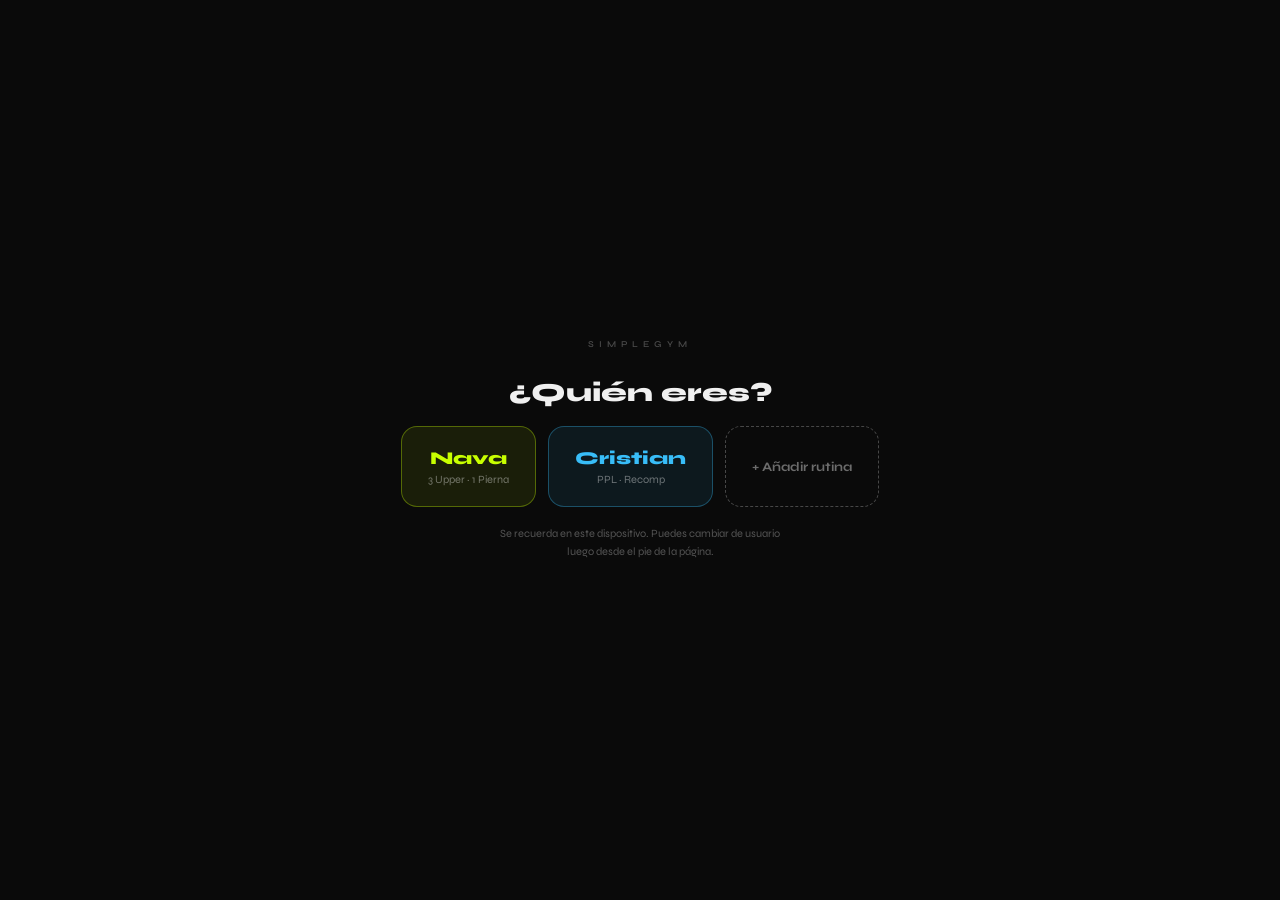
==== commit 302adb11: "Add ability to create a brand-new routine from scratch; rename picker prompt - Change picker title t" ====
--- a/index.html
+++ b/index.html
@@ -40,10 +40,6 @@
   .heretag { font-size: 8px; font-weight: 700; letter-spacing: 1px; }
   .phasedate { font-size: 10px; color: rgba(255,255,255,0.3); white-space: nowrap; }
 
-  .blockswitch { display: flex; gap: 8px; margin-top: 16px; }
-  .blockpill { flex: 1; padding: 10px 12px; border-radius: 12px; cursor: pointer; text-align: center; transition: all 0.25s; }
-  .blockpill .bp-name { font-size: 13px; font-weight: 800; letter-spacing: 0.2px; }
-  .blockpill .bp-sub { font-size: 9px; font-weight: 600; margin-top: 3px; opacity: 0.8; }
   .runbox { background: rgba(255,255,255,0.03); border-radius: 10px; padding: 11px 12px; margin-bottom: 14px; }
   .runtext { font-size: 12px; color: rgba(255,255,255,0.55); line-height: 1.6; font-weight: 500; }
   .userpick { display: flex; align-items: center; justify-content: center; min-height: 100vh; flex-direction: column; gap: 18px; padding: 20px; }
@@ -51,6 +47,12 @@
   .userpick-row { display: flex; gap: 12px; flex-wrap: wrap; justify-content: center; }
   .userpick-btn { padding: 20px 26px; border-radius: 16px; cursor: pointer; min-width: 130px; text-align: center; }
   .userpick-note { font-size: 11px; color: rgba(255,255,255,0.3); text-align: center; max-width: 280px; line-height: 1.6; }
+  .userpick-add { padding: 20px 26px; border-radius: 16px; cursor: pointer; min-width: 130px; text-align: center; border: 1px dashed rgba(255,255,255,0.25); color: rgba(255,255,255,0.4); display: flex; align-items: center; justify-content: center; font-size: 13px; font-weight: 700; }
+  .userpick-form { display: flex; flex-direction: column; gap: 10px; width: 100%; max-width: 280px; }
+  .userpick-input { font-family: 'Syne', sans-serif; font-weight: 700; font-size: 14px; background: rgba(255,255,255,0.07); border: 1px solid rgba(255,255,255,0.18); color: #fff; border-radius: 10px; padding: 12px 14px; width: 100%; }
+  .userpick-input:focus { outline: none; border-color: rgba(255,255,255,0.4); }
+  .userpick-form-actions { display: flex; gap: 8px; }
+  .userpick-form-btn { flex: 1; text-align: center; padding: 11px; border-radius: 10px; font-size: 12px; font-weight: 800; cursor: pointer; }
 
   .weekpills { display: flex; gap: 7px; margin-top: 20px; }
   .daybtn { width: 36px; height: 36px; border-radius: 10px; display: flex; align-items: center; justify-content: center; font-size: 11px; font-weight: 700; transition: all 0.3s; }
@@ -106,6 +108,9 @@
   .editbtn { display: inline-flex; align-items: center; gap: 6px; font-size: 11px; font-weight: 800; letter-spacing: 0.5px; padding: 8px 14px; border-radius: 10px; cursor: pointer; }
   .exname-input { font-family: 'Syne', sans-serif; font-weight: 700; font-size: 14px; background: rgba(255,255,255,0.07); border: 1px solid rgba(255,255,255,0.18); color: #fff; border-radius: 7px; padding: 5px 8px; width: 100%; min-width: 0; }
   .exname-input:focus { outline: none; border-color: rgba(255,255,255,0.4); }
+  .muscle-select { font-family: 'Syne', sans-serif; font-weight: 700; font-size: 11px; background: rgba(255,255,255,0.07); border: 1px solid rgba(255,255,255,0.18); color: #fff; border-radius: 7px; padding: 5px 8px; }
+  .restday-note { margin: 10px 20px 0; padding: 10px 12px; background: rgba(255,255,255,0.04); border-radius: 10px; font-size: 12px; color: rgba(255,255,255,0.55); line-height: 1.5; }
+  .restday-note b { color: #fff; }
   .pyhead-edit { display: grid; grid-template-columns: 34px 1fr 1fr 30px; gap: 6px; padding: 7px 14px; background: rgba(0,0,0,0.2); font-size: 8px; font-weight: 700; letter-spacing: 2px; color: rgba(255,255,255,0.2); }
   .pyrow-edit { display: grid; grid-template-columns: 34px 1fr 1fr 30px; gap: 6px; padding: 7px 14px; align-items: center; border-bottom: 1px solid rgba(255,255,255,0.04); }
   .pyrow-edit:last-of-type { border-bottom: none; }
@@ -221,15 +226,162 @@
   return { load: load, save: save, isConfigured: isConfigured };
 })();
 
-window.nava_init = function (initialData) {
-
 /* ============================================================
-   PLAN ANUAL — 6 Jul 2026 → 30 Jun 2027
-   8 bloques de ~6 semanas (fuerza / hipertrofia) con descargas,
-   respetando verano y navidad. La estructura semanal no cambia
-   en todo el año — lo que cambia es la intensidad y el mensaje.
+   UTILIDADES COMPARTIDAS — usadas por todas las rutinas.
    ============================================================ */
-var phases = [
+function esc(s) {
+  return String(s == null ? "" : s).replace(/[&<>"']/g, function (c) {
+    return { "&": "&amp;", "<": "&lt;", ">": "&gt;", '"': "&quot;", "'": "&#39;" }[c];
+  });
+}
+function round(n) { return Math.round(n * 100) / 100; }
+function todayISO() { return new Date().toISOString().slice(0, 10); }
+function formatDateEs(iso) {
+  var d = new Date(iso + "T00:00:00");
+  return d.toLocaleDateString("es-ES", { day: "2-digit", month: "short" });
+}
+
+var CHECK_SVG = '<svg width="11" height="9" viewBox="0 0 11 9" fill="none"><path d="M1 4.5L4 7.5L10 1" stroke="#000" stroke-width="2" stroke-linecap="round" stroke-linejoin="round"/></svg>';
+var CHEVRON_SVG = '<svg width="12" height="12" viewBox="0 0 12 12" fill="none"><path d="M2 4.5L6 8L10 4.5" stroke="rgba(255,255,255,0.5)" stroke-width="1.5" stroke-linecap="round" stroke-linejoin="round"/></svg>';
+
+/* ============================================================
+   MOTOR DE PERIODIZACIÓN COMPARTIDO
+   Cualquier rutina define sus propias "phases" (con fecha de
+   inicio/fin y un "tag" de esta lista) y el motor adapta solo
+   series/reps/peso — no hace falta escribir el año entero a
+   mano, ni tocar este motor al crear una rutina nueva.
+   ============================================================ */
+var PHASE_PROFILES = {
+  "Progresión":       { key: "fuerza",        label: "Fuerza",        repsMult: 1,   weightMult: 1,    setsDelta: 0 },
+  "Volumen":          { key: "hipertrofia",   label: "Hipertrofia",   repsMult: 1.6, weightMult: 0.8,  setsDelta: 1 },
+  "Recuperación":     { key: "descarga",      label: "Descarga",      repsMult: 1,   weightMult: 0.88, setsDelta: -1 },
+  "Mantenimiento":    { key: "mantenimiento", label: "Mantenimiento", repsMult: 1,   weightMult: 1,    setsDelta: 0 },
+  "Test de progreso": { key: "test",          label: "Test",          repsMult: 0.7, weightMult: 1.05, setsDelta: -1 },
+};
+function getPhaseProfile(tag) { return PHASE_PROFILES[tag] || PHASE_PROFILES["Progresión"]; }
+function getPhase(phases, dateISO) {
+  var t = new Date(dateISO + "T00:00:00").getTime();
+  var first = new Date(phases[0].start + "T00:00:00").getTime();
+  if (t < first) return phases[0];
+  for (var i = 0; i < phases.length; i++) {
+    var p = phases[i];
+    var s = new Date(p.start + "T00:00:00").getTime();
+    var e = new Date(p.end + "T23:59:59").getTime();
+    if (t >= s && t <= e) return p;
+  }
+  return phases[phases.length - 1];
+}
+function getWeekNumber(phases, dateISO) {
+  var start = new Date(phases[0].start + "T00:00:00").getTime();
+  var t = new Date(dateISO + "T00:00:00").getTime();
+  var diff = Math.floor((t - start) / 86400000);
+  return Math.min(52, Math.max(1, Math.floor(diff / 7) + 1));
+}
+function trainingDayForToday(dayIdsByWeekday) {
+  return dayIdsByWeekday[new Date().getDay()] || null;
+}
+function nextTrainingDay(dayIdsByWeekday, fromJsDay) {
+  for (var add = 1; add <= 7; add++) {
+    var d = (fromJsDay + add) % 7;
+    if (dayIdsByWeekday[d]) return dayIdsByWeekday[d];
+  }
+  var firstKey = Object.keys(dayIdsByWeekday)[0];
+  return dayIdsByWeekday[firstKey];
+}
+
+/* ============================================================
+   GRUPOS MUSCULARES Y BIBLIOTECA DE EJERCICIOS — compartidos por
+   todas las rutinas, para que el autocompletado al editar y el
+   selector de grupo muscular tengan siempre el máximo de opciones.
+   ============================================================ */
+var muscleColors = {
+  "Pecho": "#FF6B35", "Pecho sup.": "#FF6B35", "Pecho inf.": "#FF6B35",
+  "Espalda": "#C8FF00", "Dorsal": "#A3E635", "Espalda alta": "#84CC16",
+  "Hombro": "#38BDF8", "Hombro lat.": "#38BDF8", "Hombro post.": "#38BDF8",
+  "Bíceps": "#E879F9", "Tríceps": "#E879F9", "Antebrazo": "#C084FC",
+  "Cuádriceps": "#FB923C", "Isquios": "#FB923C", "Glúteo": "#F472B6",
+  "Gemelos": "#34D399", "Trapecio": "#FBBF24", "Core": "#94A3B8",
+};
+var EXERCISE_LIBRARY = [
+  { name: "Press Banca Barra", muscle: "Pecho" },
+  { name: "Press Banca Mancuerna", muscle: "Pecho" },
+  { name: "Press Plano Mancuerna", muscle: "Pecho" },
+  { name: "Press Plano (máquina/mancuerna)", muscle: "Pecho" },
+  { name: "Aperturas en Máquina (Pec-Deck)", muscle: "Pecho" },
+  { name: "Aperturas / Contractor (máquina)", muscle: "Pecho" },
+  { name: "Press Inclinado Mancuerna", muscle: "Pecho sup." },
+  { name: "Press Superior en Multipower", muscle: "Pecho sup." },
+  { name: "Cruces Polea Baja", muscle: "Pecho sup." },
+  { name: "Press Declinado / Inferior", muscle: "Pecho inf." },
+  { name: "Jalón al Pecho (agarre neutro)", muscle: "Espalda" },
+  { name: "Jalón Agarre Neutro", muscle: "Dorsal" },
+  { name: "Remo en Máquina (pecho apoyado)", muscle: "Espalda" },
+  { name: "Remo Mancuerna 1 mano", muscle: "Espalda" },
+  { name: "Remo Mancuerna en Banco", muscle: "Espalda" },
+  { name: "Remo Unilateral Polea (cerrado)", muscle: "Espalda" },
+  { name: "Remo en Barra (Pendlay)", muscle: "Espalda" },
+  { name: "Rack Pull (peso muerto parcial)", muscle: "Espalda" },
+  { name: "Remo Abierto (máquina)", muscle: "Espalda alta" },
+  { name: "Remo Abierto Polea", muscle: "Espalda alta" },
+  { name: "Pullover en Polea Alta", muscle: "Espalda" },
+  { name: "Pull Over en Polea", muscle: "Dorsal" },
+  { name: "Dominadas", muscle: "Espalda" },
+  { name: "Encogimientos de Trapecio", muscle: "Trapecio" },
+  { name: "Press Militar Barra (de pie)", muscle: "Hombro" },
+  { name: "Press Militar Multipower", muscle: "Hombro" },
+  { name: "Press Militar Mancuerna", muscle: "Hombro" },
+  { name: "Press Arnold (sentado)", muscle: "Hombro" },
+  { name: "Vuelos Laterales Mancuerna", muscle: "Hombro lat." },
+  { name: "Vuelos Laterales (polea baja)", muscle: "Hombro lat." },
+  { name: "Elevaciones Laterales Polea", muscle: "Hombro lat." },
+  { name: "Elevaciones Laterales (máquina)", muscle: "Hombro lat." },
+  { name: "Face Pull Polea", muscle: "Hombro post." },
+  { name: "Rotación Externa (manguito)", muscle: "Hombro post." },
+  { name: "Curl Barra EZ", muscle: "Bíceps" },
+  { name: "Curl Predicador (barra EZ)", muscle: "Bíceps" },
+  { name: "Curl Martillo con Cuerda (polea)", muscle: "Bíceps" },
+  { name: "Curl Martillo", muscle: "Bíceps" },
+  { name: "Curl Bayesian (polea)", muscle: "Bíceps" },
+  { name: "Curl Bayesian", muscle: "Bíceps" },
+  { name: "Curl Bayesian Scott", muscle: "Bíceps" },
+  { name: "Curl de Antebrazo (muñeca)", muscle: "Antebrazo" },
+  { name: "Fondos en Paralelas", muscle: "Tríceps" },
+  { name: "Extensiones Tríceps Polea", muscle: "Tríceps" },
+  { name: "Extensión Tríceps Polea + Katana", muscle: "Tríceps" },
+  { name: "Extensión Polea Unilateral", muscle: "Tríceps" },
+  { name: "Press Cerrado (tríceps)", muscle: "Tríceps" },
+  { name: "Patada de Tríceps (mancuerna)", muscle: "Tríceps" },
+  { name: "Press Francés", muscle: "Tríceps" },
+  { name: "Sentadilla Libre", muscle: "Cuádriceps" },
+  { name: "Prensa Inclinada", muscle: "Cuádriceps" },
+  { name: "Extensión Cuádriceps (máquina)", muscle: "Cuádriceps" },
+  { name: "Extensión de Cuádriceps", muscle: "Cuádriceps" },
+  { name: "Zancadas con Mancuernas", muscle: "Cuádriceps" },
+  { name: "Peso Muerto Rumano", muscle: "Isquios" },
+  { name: "Curl Femoral Tumbado", muscle: "Isquios" },
+  { name: "Hip Thrust", muscle: "Glúteo" },
+  { name: "Abductor (máquina)", muscle: "Glúteo" },
+  { name: "Gemelos de Pie (máquina)", muscle: "Gemelos" },
+  { name: "Gemelo (máquina)", muscle: "Gemelos" },
+  { name: "Plancha", muscle: "Core" },
+  { name: "Rueda Abdominal", muscle: "Core" },
+  { name: "Crunch en Polea Alta", muscle: "Core" },
+];
+function findLibraryExercise(name) {
+  var n = String(name || "").toLowerCase().trim();
+  return EXERCISE_LIBRARY.filter(function (e) { return e.name.toLowerCase() === n; })[0] || null;
+}
+function muscleOptions(current) {
+  return Object.keys(muscleColors).map(function (m) {
+    return '<option value="' + esc(m) + '"' + (m === current ? " selected" : "") + ">" + esc(m) + "</option>";
+  }).join("");
+}
+
+/* ============================================================
+   RUTINA DE NAVA — PLAN ANUAL, 6 Jul 2026 → 30 Jun 2027
+   8 bloques de ~6 semanas (fuerza / hipertrofia) con descargas.
+   ============================================================ */
+var NAVA_PHASES = [
   { id: 1, name: "Verano activo", tag: "Mantenimiento", start: "2026-07-06", end: "2026-08-31", color: "#FDBA74",
     desc: "Sin presión de progresar. Mantén los pesos que ya tienes, cuida la técnica y entrena cuando puedas. Si el 4º día no entra por vacaciones o calor, no pasa nada — el objetivo aquí es no perder el hábito." },
   { id: 2, name: "Bloque de fuerza I", tag: "Progresión", start: "2026-09-01", end: "2026-10-12", color: "#C8FF00",
@@ -256,37 +408,7 @@
     desc: "Un año después: prueba con calma tus nuevos máximos en sentadilla, press banca, press militar y peso muerto rumano. Compara con julio de 2026 y date cuenta de lo lejos que has llegado." },
 ];
 
-function getPhase(dateISO) {
-  var t = new Date(dateISO + "T00:00:00").getTime();
-  var first = new Date(phases[0].start + "T00:00:00").getTime();
-  if (t < first) return phases[0];
-  for (var i = 0; i < phases.length; i++) {
-    var p = phases[i];
-    var s = new Date(p.start + "T00:00:00").getTime();
-    var e = new Date(p.end + "T23:59:59").getTime();
-    if (t >= s && t <= e) return p;
-  }
-  return phases[phases.length - 1];
-}
-function getWeekNumber(dateISO) {
-  var start = new Date(phases[0].start + "T00:00:00").getTime();
-  var t = new Date(dateISO + "T00:00:00").getTime();
-  var diff = Math.floor((t - start) / 86400000);
-  return Math.min(52, Math.max(1, Math.floor(diff / 7) + 1));
-}
-function todayISO() { return new Date().toISOString().slice(0, 10); }
-function formatDateEs(iso) {
-  var d = new Date(iso + "T00:00:00");
-  return d.toLocaleDateString("es-ES", { day: "2-digit", month: "short" });
-}
-function round(n) { return Math.round(n * 100) / 100; }
-
-/* ============================================================
-   RUTINA — 3 upper + 1 pierna. Cada ejercicio "trackable" lleva
-   su propia progresión: offsets = diferencia en kg de cada serie
-   respecto a la última (la que registras cada sesión).
-   ============================================================ */
-var days = [
+var NAVA_DAYS = [
   {
     id: "lunes", label: "LUN", fullName: "LUNES", type: "UPPER A", tag: "Fuerza",
     subtitle: "Pecho · Espalda · Hombro", accent: "#C8FF00", bg: "#0f1a00",
@@ -404,430 +526,27 @@
   },
 ];
 
-var weekDaysList = [
-  { label: "L", id: "lunes", active: true },
-  { label: "M", id: "martes", active: true },
-  { label: "X", active: false },
-  { label: "J", id: "jueves", active: true },
-  { label: "V", id: "viernes", active: true },
-  { label: "S", active: false },
-  { label: "D", active: false },
-];
-
-var muscleColors = {
-  "Pecho": "#FF6B35", "Pecho sup.": "#FF6B35",
-  "Espalda": "#C8FF00",
-  "Hombro": "#38BDF8", "Hombro lat.": "#38BDF8", "Hombro post.": "#38BDF8",
-  "Bíceps": "#E879F9", "Tríceps": "#E879F9",
-  "Cuádriceps": "#FB923C", "Isquios": "#FB923C",
-  "Gemelos": "#34D399", "Core": "#94A3B8",
-};
-
-var CHECK_SVG = '<svg width="11" height="9" viewBox="0 0 11 9" fill="none"><path d="M1 4.5L4 7.5L10 1" stroke="#000" stroke-width="2" stroke-linecap="round" stroke-linejoin="round"/></svg>';
-var CHEVRON_SVG = '<svg width="12" height="12" viewBox="0 0 12 12" fill="none"><path d="M2 4.5L6 8L10 4.5" stroke="rgba(255,255,255,0.5)" stroke-width="1.5" stroke-linecap="round" stroke-linejoin="round"/></svg>';
-
-
-function buildDefaultProgress() {
-  var exercises = {};
-  days.forEach(function (day) {
-    day.exercises.forEach(function (ex) {
-      if (ex.trackable) exercises[ex.id] = { top: ex.baseTop, history: [] };
-    });
-  });
-  return { exercises: exercises, overrides: {}, removed: {}, custom: {} };
-}
-
-function normalize(raw) {
-  var def = buildDefaultProgress();
-  var parsed = raw || {};
-  return {
-    exercises: Object.assign({}, def.exercises, parsed.exercises || {}),
-    overrides: parsed.overrides || {},
-    removed: parsed.removed || {},
-    custom: parsed.custom || {},
-  };
-}
-
-function esc(s) {
-  return String(s == null ? "" : s).replace(/[&<>"']/g, function (c) {
-    return { "&": "&amp;", "<": "&lt;", ">": "&gt;", '"': "&quot;", "'": "&#39;" }[c];
-  });
-}
-
-function saveProgress(p) {
-  progress = p;
-  SimpleGymStore.save("nava", p);
-}
-
-function getPyramid(ex, prog) {
-  if (!ex.trackable) return ex.staticPyramid;
-  var entry = prog.exercises[ex.id];
-  var top = entry ? entry.top : ex.baseTop;
-  return ex.repsPattern.map(function (reps, i) {
-    return { set: i + 1, reps: reps, weight: round(top + ex.offsets[i]) + " kg" };
-  });
-}
-
-function findExercise(exId) {
-  for (var d = 0; d < days.length; d++) {
-    for (var e = 0; e < days[d].exercises.length; e++) {
-      if (days[d].exercises[e].id === exId) return days[d].exercises[e];
-    }
-  }
-  return null;
-}
-
-/* ---------------- STATE ---------------- */
-var activeDay = "lunes";
-var checked = {};
-var expanded = {};
-var progress = normalize(initialData);
-var editingId = null;
-var toastMsg = "";
-var toastTimeout = null;
-var planOpen = false;
-var confirmReset = false;
-var confirmResetTimeout = null;
-var editMode = false;
-
-/* ---------------- EDICIÓN DE RUTINA (pesos, series, ejercicios) ---------------- */
-function effectiveExercises(day, prog) {
-  var list = [];
-  day.exercises.forEach(function (ex) {
-    if (prog.removed[ex.id]) return;
-    list.push({ key: ex.id, base: ex, custom: false });
-  });
-  (prog.custom[day.id] || []).forEach(function (key) {
-    list.push({ key: key, base: null, custom: true });
-  });
-  return list;
-}
-
-function getDisplayData(item, prog) {
-  var ov = prog.overrides[item.key];
-  if (ov) {
-    return {
-      name: ov.name,
-      muscle: (item.base && item.base.muscle) || "Core",
-      note: item.base ? item.base.note : "Ejercicio añadido por ti.",
-      pyramid: ov.sets.map(function (s, i) { return { set: i + 1, reps: s.reps, weight: s.weight }; }),
-      trackable: false,
-    };
-  }
-  var ex = item.base;
-  return { name: ex.name, muscle: ex.muscle, note: ex.note, pyramid: getPyramid(ex, prog), trackable: ex.trackable };
-}
-
-function ensureOverride(key) {
-  if (!progress.overrides[key]) {
-    var ex = findExercise(key);
-    if (ex) {
-      var basePyramid = getPyramid(ex, progress);
-      progress.overrides[key] = {
-        name: ex.name,
-        sets: basePyramid.map(function (p) { return { reps: String(p.reps), weight: String(p.weight) }; }),
-      };
-    } else {
-      progress.overrides[key] = { name: "Nuevo ejercicio", sets: [{ reps: "10", weight: "0 kg" }] };
-    }
-  }
-  return progress.overrides[key];
-}
-
-function nava_toggleEditMode() { editMode = !editMode; render(); }
-
-function nava_updateExerciseName(key, value) {
-  var ov = ensureOverride(key);
-  ov.name = value;
-  saveProgress(progress);
-  render();
-}
-
-function nava_updateSetField(key, idx, field, value) {
-  var ov = ensureOverride(key);
-  ov.sets[idx][field] = value;
-  saveProgress(progress);
-  render();
-}
-
-function nava_addSet(key) {
-  var ov = ensureOverride(key);
-  var last = ov.sets[ov.sets.length - 1] || { reps: "10", weight: "0 kg" };
-  ov.sets.push({ reps: last.reps, weight: last.weight });
-  saveProgress(progress);
-  render();
-}
-
-function nava_removeSet(key, idx) {
-  var ov = ensureOverride(key);
-  if (ov.sets.length <= 1) { showToast("Debe quedar al menos 1 serie."); return; }
-  ov.sets.splice(idx, 1);
-  saveProgress(progress);
-  render();
-}
-
-function nava_addExercise(dayId) {
-  var id = "custom-" + dayId + "-" + Date.now();
-  progress.overrides[id] = { name: "Nuevo ejercicio", sets: [{ reps: "10", weight: "0 kg" }] };
-  if (!progress.custom[dayId]) progress.custom[dayId] = [];
-  progress.custom[dayId].push(id);
-  saveProgress(progress);
-  expanded[dayId + "-" + id] = true;
-  render();
-}
-
-function nava_removeExercise(key) {
-  var ex = findExercise(key);
-  if (ex) {
-    progress.removed[key] = true;
-  } else {
-    progress.custom[activeDay] = (progress.custom[activeDay] || []).filter(function (k) { return k !== key; });
-  }
-  delete progress.overrides[key];
-  saveProgress(progress);
-  render();
-}
-
-function nava_restoreRemoved(dayId) {
-  var day = days.filter(function (d) { return d.id === dayId; })[0];
-  if (!day) return;
-  day.exercises.forEach(function (ex) { delete progress.removed[ex.id]; });
-  saveProgress(progress);
-  render();
-}
-
-/* ---------------- ACTIONS ---------------- */
-function nava_setActiveDay(id) { activeDay = id; expanded = {}; editingId = null; render(); }
-function nava_toggleCheck(i) { var k = activeDay + "-" + i; checked[k] = !checked[k]; render(); }
-function nava_toggleExpand(i) { var k = activeDay + "-" + i; expanded[k] = !expanded[k]; render(); }
-function nava_togglePlan() { planOpen = !planOpen; render(); }
-function nava_openLogger(exId) { editingId = exId; render(); }
-function nava_cancelLogger() { editingId = null; render(); }
-
-function showToast(msg) {
-  toastMsg = msg;
-  clearTimeout(toastTimeout);
-  toastTimeout = setTimeout(function () { toastMsg = ""; render(); }, 3000);
-  render();
-}
-
-function nava_saveLog(exId) {
-  var ex = findExercise(exId);
-  if (!ex) return;
-  var wEl = document.getElementById("inp-weight");
-  var rEl = document.getElementById("inp-reps");
-  var w = parseFloat(String(wEl.value).replace(",", "."));
-  var r = parseInt(rEl.value, 10);
-  if (isNaN(w) || isNaN(r)) { showToast("Revisa los números introducidos."); return; }
-  var targetReps = ex.repsPattern[ex.repsPattern.length - 1];
-  var reached = r >= targetReps;
-  var newTop = reached ? round(w + ex.step) : round(w);
-  var prevEntry = progress.exercises[ex.id] || { top: ex.baseTop, history: [] };
-  var newHistory = (prevEntry.history || []).concat([{ date: todayISO(), weight: w, reps: r }]).slice(-10);
-  progress.exercises[ex.id] = { top: newTop, history: newHistory };
-  saveProgress(progress);
-  editingId = null;
-  showToast(reached ? "Guardado ✓ Próxima vez: " + newTop + " kg" : "Guardado ✓ Repetimos " + newTop + " kg la próxima");
-}
-
-function nava_handleReset() {
-  if (!confirmReset) {
-    confirmReset = true;
-    clearTimeout(confirmResetTimeout);
-    confirmResetTimeout = setTimeout(function () { confirmReset = false; render(); }, 4000);
-    render();
-    return;
-  }
-  saveProgress(buildDefaultProgress());
-  confirmReset = false;
-  showToast("Progreso reiniciado.");
-}
-
-/* ---------------- RENDER ---------------- */
-function render() {
-  var app = document.getElementById("app");
-  var today = todayISO();
-  var currentPhase = getPhase(today);
-  var weekNumber = getWeekNumber(today);
-  var day = days.filter(function (d) { return d.id === activeDay; })[0];
-  var effList = effectiveExercises(day, progress);
-  var done = effList.filter(function (item) { return checked[activeDay + "-" + item.key]; }).length;
-  var total = effList.length;
-  var pct = total ? Math.round((done / total) * 100) : 0;
-
-  document.body.style.background = day.bg;
-
-  var html = "";
-
-  if (toastMsg) html += '<div class="toast">' + toastMsg + "</div>";
-
-  html += '<div class="wrap">';
-
-  /* header */
-  html += '<div class="header">' +
-    '<div class="glow" style="background:' + day.accent + '"></div>' +
-    '<div class="eyebrow">ESPECIALIZACIÓN TREN SUPERIOR · PLAN 1 AÑO</div>' +
-    '<div class="title">3 UPPER<br><span style="color:' + day.accent + '">1 PIERNA</span></div>' +
-    '<div class="subtitle">Julio 2026 → Junio 2027 · Semana ' + weekNumber + ' de 52</div>' +
-    '<div class="phasepill" style="background:' + currentPhase.color + '15;border:1px solid ' + currentPhase.color + '40" onclick="nava_togglePlan()">' +
-      '<span class="dot" style="background:' + currentPhase.color + '"></span>' +
-      '<span style="font-size:12px;font-weight:700;color:' + currentPhase.color + '">' + currentPhase.name + "</span>" +
-      '<span style="font-size:10px;color:rgba(255,255,255,0.35)">· ' + currentPhase.tag + "</span>" +
-      '<span class="chevron' + (planOpen ? " open" : "") + '">' + CHEVRON_SVG + "</span>" +
-    "</div>";
-
-  if (planOpen) {
-    html += '<div class="planpanel" style="border:1px solid ' + currentPhase.color + '30">' +
-      '<div class="plandesc">' + currentPhase.desc + "</div>" +
-      '<div class="planlabel">LAS 12 FASES DEL AÑO</div>';
-    phases.forEach(function (p) {
-      var isCurrent = p.id === currentPhase.id;
-      html += '<div class="phaserow" style="opacity:' + (isCurrent ? 1 : 0.55) + '">' +
-        '<div class="phaseleft">' +
-          '<span class="dot" style="background:' + p.color + '"></span>' +
-          '<span class="phasename' + (isCurrent ? " current" : "") + '">' + p.name + "</span>" +
-          (isCurrent ? '<span class="heretag" style="color:' + p.color + '">ESTÁS AQUÍ</span>' : "") +
-        "</div>" +
-        '<span class="phasedate">' + formatDateEs(p.start) + " – " + formatDateEs(p.end) + "</span>" +
-      "</div>";
-    });
-    html += "</div>";
-  }
-
-  html += '<div class="weekpills">';
-  weekDaysList.forEach(function (w) {
-    var isActive = w.id === activeDay;
-    var bg = isActive ? day.accent : (w.active ? "rgba(255,255,255,0.07)" : "transparent");
-    var color = isActive ? "#000" : (w.active ? "rgba(255,255,255,0.5)" : "rgba(255,255,255,0.15)");
-    var border = isActive ? "none" : (w.active ? "1px solid rgba(255,255,255,0.1)" : "none");
-    var cursor = w.active ? "pointer" : "default";
-    var click = (w.active && w.id) ? ' onclick="nava_setActiveDay(\'' + w.id + '\')"' : "";
-    html += '<div class="daybtn" style="background:' + bg + ";color:" + color + ";border:" + border + ";cursor:" + cursor + '"' + click + ">" + w.label + "</div>";
-  });
-  html += "</div></div>";
-
-  /* day card */
-  html += '<div class="daycard-wrap"><div class="daycard" style="border:1px solid ' + day.accent + '30">' +
-    '<div class="daycard-top"><div>' +
-      '<div class="typebadge" style="background:' + day.accent + "20;border:1px solid " + day.accent + '40">' +
-        '<span class="t1" style="color:' + day.accent + '">' + day.type + "</span>" +
-        '<span class="sep" style="background:' + day.accent + '"></span>' +
-        '<span class="t2" style="color:' + day.accent + '">' + day.tag.toUpperCase() + "</span>" +
-      "</div>" +
-      '<div class="dayname">' + day.fullName + "</div>" +
-      '<div class="daysub">' + day.subtitle + "</div>" +
-    "</div>" +
-    '<div class="pctbox">' +
-      '<div class="pctnum" style="color:' + ((done === total && done > 0) ? day.accent : "rgba(255,255,255,0.2)") + '">' + pct + "%</div>" +
-      '<div class="pctlabel">' + done + "/" + total + " HECHOS</div>" +
-    "</div></div>" +
-    '<div class="barbg"><div class="barfill" style="width:' + pct + "%;background:linear-gradient(90deg, " + day.accent + "aa, " + day.accent + ')"></div></div>' +
-    '<div class="focus">' + day.focus + "</div>" +
-    '<div class="editbar"><div class="editbtn" style="background:' + (editMode ? day.accent : "rgba(255,255,255,0.06)") + ";color:" + (editMode ? "#000" : "rgba(255,255,255,0.5)") + '" onclick="nava_toggleEditMode()">' + (editMode ? "✓ Listo" : "✎ Editar rutina") + "</div></div>" +
-  "</div></div>";
-
-  /* exercises */
-  html += '<div class="exlist">';
-  effList.forEach(function (item) {
-    var key = item.key;
-    var data = getDisplayData(item, progress);
-    var stateKey = activeDay + "-" + key;
-    var isDone = checked[stateKey];
-    var isOpen = expanded[stateKey];
-    var mc = muscleColors[data.muscle] || "#888";
-    var pyramid = data.pyramid;
-    var entry = data.trackable ? progress.exercises[key] : null;
-    var lastLog = entry && entry.history.length ? entry.history[entry.history.length - 1] : null;
-    var isEditingLog = editingId === key;
-
-    html += '<div class="excard" style="background:' + (isDone ? "rgba(255,255,255,0.02)" : "rgba(255,255,255,0.05)") +
-      ";border:1px solid " + (isDone ? "rgba(255,255,255,0.05)" : "rgba(255,255,255,0.09)") + ";opacity:" + (isDone ? 0.45 : 1) + '">' +
-      '<div class="exhead">' +
-        '<div class="chk" style="border:2px solid ' + (isDone ? day.accent : "rgba(255,255,255,0.15)") + ";background:" + (isDone ? day.accent : "transparent") + '" onclick="nava_toggleCheck(\'' + key + '\')">' + (isDone ? CHECK_SVG : "") + "</div>" +
-        '<div class="exinfo" onclick="nava_toggleExpand(\'' + key + '\')">' +
-          (editMode ?
-            '<div class="exname-row">' +
-              '<input class="exname-input" value="' + esc(data.name) + '" onchange="nava_updateExerciseName(\'' + key + '\', this.value)" onclick="event.stopPropagation()">' +
-              '<span class="muscletag" style="background:' + mc + "20;color:" + mc + '">' + esc(data.muscle).toUpperCase() + "</span>" +
-            "</div>"
-            :
-            '<div class="exname-row">' +
-              '<span class="exname" style="color:' + (isDone ? "rgba(255,255,255,0.3)" : "#fff") + ";text-decoration:" + (isDone ? "line-through" : "none") + '">' + esc(data.name) + "</span>" +
-              '<span class="muscletag" style="background:' + mc + "20;color:" + mc + '">' + esc(data.muscle).toUpperCase() + "</span>" +
-            "</div>"
-          ) +
-          '<div class="exmeta">' + pyramid.length + " series · " + esc(pyramid[0].reps) + "→" + esc(pyramid[pyramid.length - 1].reps) + " reps" +
-            (lastLog ? " · Últ: " + lastLog.weight + " kg×" + lastLog.reps + " (" + formatDateEs(lastLog.date) + ")" : "") +
-          "</div>" +
-        "</div>" +
-        '<div class="expbtn" style="transform:' + (isOpen ? "rotate(180deg)" : "rotate(0deg)") + '" onclick="nava_toggleExpand(\'' + key + '\')">' + CHEVRON_SVG + "</div>" +
-      "</div>";
-
-    if (isOpen) {
-      html += '<div class="pyramid">';
-      if (editMode) {
-        html += '<div class="pyhead-edit"><span>SER</span><span>REPS</span><span>PESO</span><span></span></div>';
-        pyramid.forEach(function (p, pi) {
-          html += '<div class="pyrow-edit">' +
-            '<span class="pyset" style="color:' + day.accent + '">' + p.set + "</span>" +
-            '<input class="pysmallin" value="' + esc(p.reps) + '" onchange="nava_updateSetField(\'' + key + '\', ' + pi + ', \'reps\', this.value)">' +
-            '<input class="pysmallin" value="' + esc(p.weight) + '" onchange="nava_updateSetField(\'' + key + '\', ' + pi + ', \'weight\', this.value)">' +
-            '<div class="setdel" onclick="nava_removeSet(\'' + key + '\', ' + pi + ')">×</div>' +
-          "</div>";
-        });
-        html += '<div class="addsetbtn" onclick="nava_addSet(\'' + key + '\')">+ Añadir serie</div>';
-      } else {
-        html += '<div class="pyhead"><span>SER</span><span>REPS</span><span>PESO</span><span style="text-align:right">INT.</span></div>';
-        pyramid.forEach(function (p, pi) {
-          var intensity = Math.round(((pi + 1) / pyramid.length) * 100);
-          var denom = (pyramid.length - 1) || 1;
-          var opSet = 0.5 + (pi / denom) * 0.5;
-          var opInt = 0.4 + (pi / denom) * 0.6;
-          html += '<div class="pyrow">' +
-            '<span class="pyset" style="color:' + day.accent + ";opacity:" + opSet + '">' + p.set + "</span>" +
-            '<span class="pyreps">' + esc(p.reps) + "</span>" +
-            '<span class="pyweight">' + esc(p.weight) + "</span>" +
-            '<div class="pyint"><span style="color:' + day.accent + ";opacity:" + opInt + '">' + (data.trackable ? intensity + "%" : "—") + "</span></div>" +
-          "</div>";
-        });
-      }
-      html += '<div class="tip">' + esc(data.note) + "</div>";
-
-      if (editMode) {
-        html += '<div class="exdelbtn" onclick="nava_removeExercise(\'' + key + '\')">🗑 Eliminar este ejercicio</div>';
-      } else if (data.trackable) {
-        html += '<div class="logwrap">';
-        if (!isEditingLog) {
-          html += '<div class="logbtn" style="background:' + day.accent + "15;border:1px solid " + day.accent + "35;color:" + day.accent + '" onclick="nava_openLogger(\'' + key + '\')">✎ Registrar lo que hiciste hoy</div>';
-        } else {
-          html += '<div class="logform-row">' +
-            '<div class="logform-col"><div class="logform-label">PESO (KG)</div>' +
-              '<input id="inp-weight" class="numin" type="number" inputmode="decimal" step="0.5" value="' + entry.top + '"></div>' +
-            '<div class="logform-col"><div class="logform-label">REPS EN LA ÚLTIMA SERIE</div>' +
-              '<input id="inp-reps" class="numin" type="number" inputmode="numeric" step="1" value="' + item.base.repsPattern[item.base.repsPattern.length - 1] + '"></div>' +
-          "</div>" +
-          '<div class="logform-actions">' +
-            '<div class="logform-btn" style="background:' + day.accent + ';color:#000" onclick="nava_saveLog(\'' + key + '\')">Guardar</div>' +
-            '<div class="logform-btn" style="background:rgba(255,255,255,0.06);color:rgba(255,255,255,0.6)" onclick="nava_cancelLogger()">Cancelar</div>' +
-          "</div>";
-        }
-        html += "</div>";
-      }
-      html += "</div>";
-    }
-    html += "</div>";
-  });
-  if (editMode) {
-    var anyRemoved = day.exercises.some(function (ex) { return progress.removed[ex.id]; });
-    if (anyRemoved) {
-      html += '<div class="restorebtn" onclick="nava_restoreRemoved(\'' + day.id + '\')">↺ Restaurar ejercicios eliminados de este día</div>';
-    }
-    html += '<div class="addexbtn" onclick="nava_addExercise(\'' + day.id + '\')">+ Añadir ejercicio</div>';
-  }
-  html += "</div>";
-
-  /* weekly overview */
-  var overviewRows = [
+var NAVA_CONFIG = {
+  id: "nava",
+  header: {
+    eyebrow: "ESPECIALIZACIÓN TREN SUPERIOR · PLAN 1 AÑO",
+    titleHtml: function (accent) { return "3 UPPER<br><span style=\"color:" + accent + "\">1 PIERNA</span>"; },
+    subtitle: function (weekNumber) { return "Julio 2026 → Junio 2027 · Semana " + weekNumber + " de 52"; },
+  },
+  planPanelLabel: "LAS 12 FASES DEL AÑO",
+  phases: NAVA_PHASES,
+  days: NAVA_DAYS,
+  weekDaysList: [
+    { label: "L", id: "lunes", active: true },
+    { label: "M", id: "martes", active: true },
+    { label: "X", active: false },
+    { label: "J", id: "jueves", active: true },
+    { label: "V", id: "viernes", active: true },
+    { label: "S", active: false },
+    { label: "D", active: false },
+  ],
+  dayIdsByWeekday: { 1: "lunes", 2: "martes", 4: "jueves", 5: "viernes" },
+  overviewRows: [
     { day: "Lunes", type: "Upper A", tag: "Fuerza", accent: "#C8FF00" },
     { day: "Martes", type: "Upper B", tag: "Hipertrofia", accent: "#FF6B35" },
     { day: "Miércoles", type: "Descanso", tag: "Cardio opcional", accent: "#333" },
@@ -835,81 +554,18 @@
     { day: "Viernes", type: "Upper C", tag: "4º día · opcional", accent: "#E879F9" },
     { day: "Sábado", type: "Descanso", tag: "Cardio opcional", accent: "#333" },
     { day: "Domingo", type: "Descanso", tag: "Recuperación", accent: "#222" },
-  ];
-  html += '<div class="overview"><div class="overview-title">VISIÓN SEMANAL</div>';
-  overviewRows.forEach(function (row) {
-    var dim = row.accent === "#333" || row.accent === "#222";
-    html += '<div class="overow"><div class="overleft"><span class="overdot" style="background:' + row.accent + '"></span>' +
-      '<span class="overday" style="color:' + (dim ? "rgba(255,255,255,0.2)" : "rgba(255,255,255,0.8)") + '">' + row.day + "</span></div>" +
-      '<div><span class="overtype" style="color:' + (dim ? "rgba(255,255,255,0.2)" : row.accent) + '">' + row.type + "</span>" +
-      '<span class="overtag">' + row.tag + "</span></div></div>";
-  });
-  html += "</div>";
-
-  /* progression rule */
-  var ruleText = currentPhase.tag === "Mantenimiento"
-    ? "Estás en fase de mantenimiento. No busques subir peso: repite lo que puedas, con buena técnica, sin agobios."
-    : currentPhase.tag === "Recuperación"
-    ? "Semana de descarga: baja el peso ~10% o quita una serie por ejercicio. Es parte del plan, no un retroceso."
-    : 'Cuando completes todas las reps de la última serie → pulsa "Registrar" y sube el peso. Sin llegar al tope, repite el mismo peso. Así de simple.';
-
-  html += '<div class="rulebox" style="background:' + day.accent + "10;border:1px solid " + day.accent + '25">' +
-    '<div class="rulelabel" style="color:' + day.accent + '">REGLA DE PROGRESIÓN · ' + currentPhase.name.toUpperCase() + "</div>" +
-    '<div class="ruletext">' + ruleText + "</div>" +
-  "</div>";
-
-  /* footer */
-  html += '<div class="footer"><div class="resetlink" style="color:' + (confirmReset ? "#FF6B35" : "rgba(255,255,255,0.2)") + '" onclick="nava_handleReset()">' +
-    (confirmReset ? "¿Seguro? Toca de nuevo para reiniciar" : "Reiniciar progreso guardado") +
-  '</div><div class="resetlink" onclick="switchUser()">Cambiar de usuario</div></div>';
-
-  html += "</div>";
-
-  app.innerHTML = html;
-}
-
-  window.nava_togglePlan = nava_togglePlan;
-  window.nava_setActiveDay = nava_setActiveDay;
-  window.nava_toggleCheck = nava_toggleCheck;
-  window.nava_toggleExpand = nava_toggleExpand;
-  window.nava_toggleEditMode = nava_toggleEditMode;
-  window.nava_updateExerciseName = nava_updateExerciseName;
-  window.nava_updateSetField = nava_updateSetField;
-  window.nava_removeSet = nava_removeSet;
-  window.nava_addSet = nava_addSet;
-  window.nava_removeExercise = nava_removeExercise;
-  window.nava_addExercise = nava_addExercise;
-  window.nava_restoreRemoved = nava_restoreRemoved;
-  window.nava_openLogger = nava_openLogger;
-  window.nava_saveLog = nava_saveLog;
-  window.nava_cancelLogger = nava_cancelLogger;
-  window.nava_handleReset = nava_handleReset;
-  render();
+  ],
 };
 
-window.cristian_init = function (initialData) {
-
 /* ============================================================
-   PPL · RECOMP — dos bloques con el mismo motor interactivo.
-   1) "Plan actual": 5 días PPL (frecuencia 2 push/pull, 1 legs)
-      + 3 días de carrera. Hasta mediados de septiembre.
-   2) "Plan Ávila": 4 días PPL + Upper (frecuencia 2 torso, 1 legs)
-      + 2-3 días de carrera. Desde la academia.
-   Los pesos son un punto de partida: se editan desde la app y
-   se guardan en el móvil (localStorage).
+   RUTINA DE CRISTIAN — PPL · RECOMPOSICIÓN
+   Antes había un 2º bloque ("Plan Ávila") pensado para cuando
+   empezara la academia. Se ha retirado: de momento solo queda
+   este plan de 5 días. Si en el futuro hace falta un bloque
+   nuevo, se añade como otra fase en CRISTIAN_CONFIG.phases sin
+   tocar el motor ni el resto de la app.
    ============================================================ */
-
-var muscleColors = {
-  "Pecho": "#FF6B35", "Pecho sup.": "#FF6B35", "Pecho inf.": "#FF6B35",
-  "Espalda": "#C8FF00", "Dorsal": "#A3E635", "Espalda alta": "#84CC16",
-  "Hombro": "#38BDF8", "Hombro lat.": "#38BDF8", "Hombro post.": "#38BDF8",
-  "Bíceps": "#E879F9", "Tríceps": "#E879F9", "Antebrazo": "#C084FC",
-  "Cuádriceps": "#FB923C", "Isquios": "#FB923C", "Glúteo": "#F472B6",
-  "Gemelos": "#34D399", "Trapecio": "#FBBF24", "Core": "#94A3B8",
-};
-
-/* ---------- BLOQUE 1: PLAN ACTUAL (5 días PPL) ---------- */
-var diasActual = [
+var CRISTIAN_DAYS = [
   {
     id: "a-lun", label: "LUN", fullName: "PUSH A", type: "EMPUJE", tag: "Fuerza",
     subtitle: "Pecho · Hombro · Tríceps + Abs", accent: "#C8FF00", bg: "#0f1a00",
@@ -1074,668 +730,573 @@
   },
 ];
 
-/* ---------- BLOQUE 2: PLAN ÁVILA (4 días PPL + Upper) ---------- */
-var diasAvila = [
-  {
-    id: "v-push", label: "LUN", fullName: "PUSH", type: "EMPUJE", tag: "Fuerza",
-    subtitle: "Pecho · Hombro · Tríceps + Abs", accent: "#C8FF00", bg: "#0f1a00",
-    focus: "Con menos días de gimnasio, cada serie cuenta. Empuje completo, 2 min de descanso en compuestos.",
-    exercises: [
-      { id: "v-push-press-inc", name: "Press Inclinado Mancuerna", muscle: "Pecho sup.", trackable: true,
-        repsPattern: [10, 8, 8, 6], offsets: [-6, -4, -2, 0], baseTop: 34, step: 2,
-        note: "El pecho superior es lo que más se nota. Al completar las reps de la última serie → sube." },
-      { id: "v-push-press-militar", name: "Press Militar Barra", muscle: "Hombro", trackable: true,
-        repsPattern: [10, 8, 6], offsets: [-8, -4, 0], baseTop: 45, step: 2.5,
-        note: "De pie o sentado. Core firme, sin arquear la lumbar." },
-      { id: "v-push-aperturas", name: "Aperturas / Cruces", muscle: "Pecho", trackable: true,
-        repsPattern: [12, 12, 10], offsets: [-5, -3, 0], baseTop: 20, step: 2.5,
-        note: "Estiramiento amplio, aprieta en el centro 1 seg." },
-      { id: "v-push-elev-lat", name: "Elevaciones Laterales", muscle: "Hombro lat.", trackable: true,
-        repsPattern: [15, 12, 12], offsets: [-3, -1, 0], baseTop: 12, step: 1,
-        note: "Volumen para anchura de hombros." },
-      { id: "v-push-ext-triceps", name: "Extensión Tríceps Polea", muscle: "Tríceps", trackable: true,
-        repsPattern: [12, 10, 10], offsets: [-6, -2, 0], baseTop: 27, step: 2.5,
-        note: "Codos fijos, bloqueo total abajo." },
-      { id: "v-push-katana", name: "Press Francés / Katana", muscle: "Tríceps", trackable: true,
-        repsPattern: [12, 10, 10], offsets: [-5, -2, 0], baseTop: 25, step: 2.5,
-        note: "Baja controlado detrás de la cabeza, codos quietos." },
-      { id: "v-push-abs", name: "Abdominales · Circuito", muscle: "Core", trackable: false,
-        staticPyramid: [
-          { set: 1, reps: "12", weight: "Crunch" },
-          { set: 2, reps: "12", weight: "Rueda abdominal" },
-          { set: 3, reps: "12", weight: "Press Pallof" } ],
-        note: "Circuito · 3 vueltas. Uno de tus 2 días de abdominales." },
-    ],
+var CRISTIAN_CONFIG = {
+  id: "cristian",
+  header: {
+    eyebrow: "GANAR MÚSCULO · QUEMAR GRASA",
+    titleHtml: function (accent) { return "PUSH·PULL<br><span style=\"color:" + accent + "\">LEGS</span>"; },
+    subtitle: function (weekNumber) { return "Jul 2026 → Jun 2027 · Semana " + weekNumber + " de 52"; },
   },
-  {
-    id: "v-pull", label: "MAR", fullName: "PULL", type: "TIRÓN", tag: "Fuerza",
-    subtitle: "Espalda · Bíceps", accent: "#FF6B35", bg: "#1a0a00",
-    focus: "Tirón completo. Frecuencia 2 de espalda junto con el día Upper. Pausa apretando la espalda.",
-    exercises: [
-      { id: "v-pull-dominadas", name: "Dominadas / Jalón", muscle: "Espalda", trackable: false,
-        staticPyramid: [
-          { set: 1, reps: "al fallo", weight: "Corporal" },
-          { set: 2, reps: "10", weight: "Corporal" },
-          { set: 3, reps: "8", weight: "Corporal" } ],
-        note: "Si haces +12 limpias → añade lastre o pásalo a jalón pesado registrando el peso." },
-      { id: "v-pull-remo", name: "Remo con Barra", muscle: "Espalda", trackable: true,
-        repsPattern: [10, 8, 8], offsets: [-10, -5, 0], baseTop: 70, step: 2.5,
-        note: "Torso a 45°, lleva la barra al abdomen. Espalda neutra." },
-      { id: "v-pull-remo-abierto", name: "Remo Abierto / Face Pull", muscle: "Espalda alta", trackable: true,
-        repsPattern: [12, 12, 10], offsets: [-6, -3, 0], baseTop: 45, step: 2.5,
-        note: "Codos altos para la espalda alta y el deltoides posterior." },
-      { id: "v-pull-pullover", name: "Pull Over Polea", muscle: "Dorsal", trackable: true,
-        repsPattern: [12, 10, 10], offsets: [-5, -2, 0], baseTop: 30, step: 2.5,
-        note: "Brazos casi rectos, foco total en el dorsal." },
-      { id: "v-pull-curl", name: "Curl Bíceps Barra", muscle: "Bíceps", trackable: true,
-        repsPattern: [10, 10, 8], offsets: [-5, -2, 0], baseTop: 30, step: 1.25,
-        note: "Sin balanceo, contracción completa arriba." },
-      { id: "v-pull-martillo", name: "Curl Martillo", muscle: "Bíceps", trackable: true,
-        repsPattern: [12, 10, 10], offsets: [-4, -2, 0], baseTop: 16, step: 2,
-        note: "Braquial y antebrazo. Peso por mancuerna." },
-    ],
-  },
-  {
-    id: "v-legs", label: "JUE", fullName: "LEGS", type: "PIERNA", tag: "Completa",
-    subtitle: "Cuádriceps · Isquios · Glúteo · Gemelo + Abs", accent: "#38BDF8", bg: "#001a2a",
-    focus: "Único día de pierna a la semana: dale con todo. La carrera ayuda, pero la fuerza se entrena aquí. Abs al final.",
-    exercises: [
-      { id: "v-legs-sentadilla", name: "Sentadilla / Prensa", muscle: "Cuádriceps", trackable: true,
-        repsPattern: [10, 8, 6], offsets: [-15, -8, 0], baseTop: 100, step: 2.5,
-        note: "Técnica antes que ego. Profundidad completa. Al completar reps → sube." },
-      { id: "v-legs-rumano", name: "Peso Muerto Rumano", muscle: "Isquios", trackable: true,
-        repsPattern: [10, 8, 8], offsets: [-10, -5, 0], baseTop: 80, step: 2.5,
-        note: "Caderas atrás, barra pegada al cuerpo." },
-      { id: "v-legs-ext-cuad", name: "Extensión de Cuádriceps", muscle: "Cuádriceps", trackable: true,
-        repsPattern: [12, 12, 10], offsets: [-8, -4, 0], baseTop: 50, step: 2.5,
-        note: "Pausa 1 seg arriba." },
-      { id: "v-legs-curl-fem", name: "Curl Femoral", muscle: "Isquios", trackable: true,
-        repsPattern: [12, 10, 10], offsets: [-8, -4, 0], baseTop: 45, step: 2.5,
-        note: "Aprieta al final del recorrido." },
-      { id: "v-legs-hip", name: "Hip Thrust", muscle: "Glúteo", trackable: true,
-        repsPattern: [12, 10, 8], offsets: [-15, -8, 0], baseTop: 90, step: 5,
-        note: "Bloqueo de glúteo arriba 1 seg." },
-      { id: "v-legs-gemelos", name: "Gemelos de Pie", muscle: "Gemelos", trackable: true,
-        repsPattern: [15, 12, 12], offsets: [-15, -8, 0], baseTop: 70, step: 2.5,
-        note: "Pausa 2 seg abajo, rango completo." },
-      { id: "v-legs-abs", name: "Abdominales · Circuito", muscle: "Core", trackable: false,
-        staticPyramid: [
-          { set: 1, reps: "10", weight: "Crunch" },
-          { set: 2, reps: "10", weight: "Elevaciones inferiores" },
-          { set: 3, reps: "45 seg", weight: "Plancha" } ],
-        note: "Circuito · 3 vueltas. Tu segundo día de abdominales." },
-    ],
-  },
-  {
-    id: "v-upper", label: "VIE", fullName: "UPPER", type: "TORSO", tag: "Frecuencia 2",
-    subtitle: "Pecho · Espalda · Hombro · Brazos", accent: "#E879F9", bg: "#1a0020",
-    focus: "Segundo estímulo de torso: sube pecho, espalda y hombro a frecuencia 2. Descanso 90 seg.",
-    exercises: [
-      { id: "v-upper-press-inc", name: "Press Inclinado", muscle: "Pecho sup.", trackable: true,
-        repsPattern: [10, 8, 8], offsets: [-6, -3, 0], baseTop: 55, step: 2.5,
-        note: "Complementa el día de Push. Estiramiento máximo." },
-      { id: "v-upper-remo", name: "Remo Mancuerna", muscle: "Espalda", trackable: true,
-        repsPattern: [10, 8, 8], offsets: [-6, -3, 0], baseTop: 32, step: 2,
-        note: "Pausa 1 seg apretando el dorsal." },
-      { id: "v-upper-press-db", name: "Press Militar Mancuerna", muscle: "Hombro", trackable: true,
-        repsPattern: [10, 10, 8], offsets: [-4, -2, 0], baseTop: 22, step: 2,
-        note: "Recorrido completo, sin arquear." },
-      { id: "v-upper-jalon", name: "Jalón Agarre Neutro", muscle: "Dorsal", trackable: true,
-        repsPattern: [12, 10, 10], offsets: [-8, -4, 0], baseTop: 60, step: 2.5,
-        note: "Tira con los codos, no con las manos." },
-      { id: "v-upper-elev-lat", name: "Elevaciones Laterales", muscle: "Hombro lat.", trackable: true,
-        repsPattern: [15, 12, 12], offsets: [-3, -1, 0], baseTop: 12, step: 1,
-        note: "Más volumen para hombros: da el look ancho." },
-      { id: "v-upper-brazos", name: "Superserie Bíceps + Tríceps", muscle: "Bíceps", trackable: true,
-        repsPattern: [12, 10, 10], offsets: [-4, -2, 0], baseTop: 14, step: 1.25,
-        note: "Curl + extensión sin descanso entre medias. Bombeo final." },
-    ],
-  },
-];
-
-/* ---------- DEFINICIÓN DE LOS DOS BLOQUES ---------- */
-var blocks = [
-  {
-    id: "actual", name: "Plan actual", tabsub: "5 días · ahora", accent: "#C8FF00",
-    period: "Jul → mediados Sep 2026",
-    goal: "Recomposición: ganar músculo mientras sigues quemando grasa. Frecuencia 2 en push y pull, 1 en pierna, con 3 días de carrera. Objetivo: verte algo más grande pero definiendo. Sube peso poco a poco, sin sacrificar la técnica.",
-    run: "3 días de carrera. Martes: continua suave 7–10 km. Jueves: series en pista. Sábado: variado (cuestas o series de 1–2 km ×3-4 a 4:00–4:15/km).",
-    rule: "Estás en recomposición: mantenimiento o déficit ligero y mucha proteína. Sube peso cuando completes las reps de la última serie; si no, repite el mismo. El músculo se construye poco a poco.",
-    days: diasActual,
-    week: [
-      { label: "L", id: "a-lun", active: true },
-      { label: "M", id: "a-mar", active: true },
-      { label: "X", id: "a-mie", active: true },
-      { label: "J", id: "a-jue", active: true },
-      { label: "V", id: "a-vie", active: true },
-      { label: "S", active: false },
-      { label: "D", active: false },
-    ],
-    overview: [
-      { day: "Lunes", type: "Push A", tag: "+ Abdominales", accent: "#C8FF00" },
-      { day: "Martes", type: "Pull A", tag: "+ Carrera 7-10 km", accent: "#FF6B35" },
-      { day: "Miércoles", type: "Legs", tag: "+ Abdominales", accent: "#38BDF8" },
-      { day: "Jueves", type: "Push B", tag: "+ Series en pista", accent: "#E879F9" },
-      { day: "Viernes", type: "Pull B", tag: "+ Abdominales", accent: "#FBBF24" },
-      { day: "Sábado", type: "Carrera", tag: "Variada / cuestas", accent: "#333" },
-      { day: "Domingo", type: "Descanso", tag: "Recuperación", accent: "#222" },
-    ],
-  },
-  {
-    id: "avila", name: "Plan Ávila", tabsub: "4 días · academia", accent: "#38BDF8",
-    period: "Desde mediados Sep 2026",
-    goal: "Menos volumen por la carga de la academia: bajas de 5 a 4 días de gimnasio (Push · Pull · Legs · Upper) manteniendo frecuencia 2 en el torso. Mantén 2–3 días de carrera (mínimo 2). El objetivo es no perder lo ganado y seguir progresando donde puedas.",
-    run: "2–3 días (mínimo 2). Ideal: 1 suave de fondo + 1 de calidad (series). El día largo, el sábado, si el cuerpo lo permite.",
-    rule: "Menos volumen, misma intensidad. El objetivo es NO perder lo ganado y seguir progresando en los básicos. No te saltes la pierna aunque corras: la carrera no sustituye la fuerza.",
-    days: diasAvila,
-    week: [
-      { label: "L", id: "v-push", active: true },
-      { label: "M", id: "v-pull", active: true },
-      { label: "X", active: false },
-      { label: "J", id: "v-legs", active: true },
-      { label: "V", id: "v-upper", active: true },
-      { label: "S", active: false },
-      { label: "D", active: false },
-    ],
-    overview: [
-      { day: "Lunes", type: "Push", tag: "+ Abdominales", accent: "#C8FF00" },
-      { day: "Martes", type: "Pull", tag: "+ Carrera", accent: "#FF6B35" },
-      { day: "Miércoles", type: "Carrera", tag: "Suave / descanso", accent: "#333" },
-      { day: "Jueves", type: "Legs", tag: "+ Abdominales", accent: "#38BDF8" },
-      { day: "Viernes", type: "Upper", tag: "Torso frecuencia 2", accent: "#E879F9" },
-      { day: "Sábado", type: "Carrera", tag: "Larga / opcional", accent: "#333" },
-      { day: "Domingo", type: "Descanso", tag: "Recuperación", accent: "#222" },
-    ],
-  },
-];
-
-var CHECK_SVG = '<svg width="11" height="9" viewBox="0 0 11 9" fill="none"><path d="M1 4.5L4 7.5L10 1" stroke="#000" stroke-width="2" stroke-linecap="round" stroke-linejoin="round"/></svg>';
-var CHEVRON_SVG = '<svg width="12" height="12" viewBox="0 0 12 12" fill="none"><path d="M2 4.5L6 8L10 4.5" stroke="rgba(255,255,255,0.5)" stroke-width="1.5" stroke-linecap="round" stroke-linejoin="round"/></svg>';
-
-var CUTOVER = "2026-09-15"; // mediados de septiembre: cambio de bloque
-
-function todayISO() { return new Date().toISOString().slice(0, 10); }
-function round(n) { return Math.round(n * 100) / 100; }
-
-function buildDefaultProgress() {
-  var exercises = {};
-  blocks.forEach(function (b) {
-    b.days.forEach(function (day) {
+  planPanelLabel: "FASES DE TU PLAN",
+  weightColumnLabel: "PESO / MOV.",
+  runInfo: "3 días de carrera. Martes: continua suave 7–10 km. Jueves: series en pista. Sábado: variado (cuestas o series de 1–2 km ×3-4 a 4:00–4:15/km).",
+  phases: [
+    { id: 1, name: "Recomposición", tag: "Progresión", start: "2026-07-01", end: "2027-06-30", color: "#C8FF00",
+      desc: "Recomposición: ganar músculo mientras sigues quemando grasa. Frecuencia 2 en push y pull, 1 en pierna, con 3 días de carrera. Objetivo: verte algo más grande pero definiendo. Sube peso poco a poco, sin sacrificar la técnica.",
+      rule: "Estás en recomposición: mantenimiento o déficit ligero y mucha proteína. Sube peso cuando completes las reps de la última serie; si no, repite el mismo. El músculo se construye poco a poco." },
+  ],
+  days: CRISTIAN_DAYS,
+  weekDaysList: [
+    { label: "L", id: "a-lun", active: true },
+    { label: "M", id: "a-mar", active: true },
+    { label: "X", id: "a-mie", active: true },
+    { label: "J", id: "a-jue", active: true },
+    { label: "V", id: "a-vie", active: true },
+    { label: "S", active: false },
+    { label: "D", active: false },
+  ],
+  dayIdsByWeekday: { 1: "a-lun", 2: "a-mar", 3: "a-mie", 4: "a-jue", 5: "a-vie" },
+  overviewRows: [
+    { day: "Lunes", type: "Push A", tag: "+ Abdominales", accent: "#C8FF00" },
+    { day: "Martes", type: "Pull A", tag: "+ Carrera 7-10 km", accent: "#FF6B35" },
+    { day: "Miércoles", type: "Legs", tag: "+ Abdominales", accent: "#38BDF8" },
+    { day: "Jueves", type: "Push B", tag: "+ Series en pista", accent: "#E879F9" },
+    { day: "Viernes", type: "Pull B", tag: "+ Abdominales", accent: "#FBBF24" },
+    { day: "Sábado", type: "Carrera", tag: "Variada / cuestas", accent: "#333" },
+    { day: "Domingo", type: "Descanso", tag: "Recuperación", accent: "#222" },
+  ],
+};
+
+/* ============================================================
+   REGISTRO DE PERFILES — para añadir una persona nueva con su
+   propia rutina, basta con crear su propio *_CONFIG (fases,
+   días, ejercicios, biblioteca si hace falta) y registrarlo
+   aquí. El motor (periodización, edición, hoy por defecto,
+   persistencia) se reutiliza automáticamente sin tocar código.
+   ============================================================ */
+var PROFILES = {
+  nava: { label: "Nava", sub: "3 Upper · 1 Pierna", color: "#C8FF00", config: NAVA_CONFIG },
+  cristian: { label: "Cristian", sub: "PPL · Recomp", color: "#38BDF8", config: CRISTIAN_CONFIG },
+};
+/* Perfiles "de fábrica" (código) vs. creados por el usuario (persistidos aparte,
+   ver saveCustomProfiles/loadCustomProfiles más abajo). */
+var STATIC_PROFILE_IDS = { nava: true, cristian: true };
+
+/* ============================================================
+   MOTOR GENÉRICO DE LA APP — una sola implementación compartida
+   por todas las rutinas registradas en PROFILES.
+   ============================================================ */
+function initProfileApp(profile, initialData) {
+  var days = profile.days;
+  var phases = profile.phases;
+  var weekDaysList = profile.weekDaysList;
+  var overviewRows = profile.overviewRows;
+  var dayIdsByWeekday = profile.dayIdsByWeekday;
+  var header = profile.header;
+  var weightColumnLabel = profile.weightColumnLabel || "PESO";
+  var currentProfile = getPhaseProfile(getPhase(phases, todayISO()).tag);
+
+  function buildDefaultProgress() {
+    var exercises = {};
+    days.forEach(function (day) {
       day.exercises.forEach(function (ex) {
         if (ex.trackable) exercises[ex.id] = { top: ex.baseTop, history: [] };
       });
     });
-  });
-  return { exercises: exercises, overrides: {}, removed: {}, custom: {} };
-}
-
-function normalize(raw) {
-  var def = buildDefaultProgress();
-  var parsed = raw || {};
-  return {
-    exercises: Object.assign({}, def.exercises, parsed.exercises || {}),
-    overrides: parsed.overrides || {},
-    removed: parsed.removed || {},
-    custom: parsed.custom || {},
-  };
-}
-
-function esc(s) {
-  return String(s == null ? "" : s).replace(/[&<>"']/g, function (c) {
-    return { "&": "&amp;", "<": "&lt;", ">": "&gt;", '"': "&quot;", "'": "&#39;" }[c];
-  });
-}
-
-function saveProgress(p) {
-  progress = p;
-  SimpleGymStore.save("cristian", p);
-}
-
-function getPyramid(ex, prog) {
-  if (!ex.trackable) return ex.staticPyramid;
-  var entry = prog.exercises[ex.id];
-  var top = entry ? entry.top : ex.baseTop;
-  return ex.repsPattern.map(function (reps, i) {
-    return { set: i + 1, reps: reps, weight: round(top + ex.offsets[i]) + " kg" };
-  });
-}
-
-function findExercise(exId) {
-  for (var b = 0; b < blocks.length; b++) {
-    for (var d = 0; d < blocks[b].days.length; d++) {
-      for (var e = 0; e < blocks[b].days[d].exercises.length; e++) {
-        if (blocks[b].days[d].exercises[e].id === exId) return blocks[b].days[d].exercises[e];
+    return { exercises: exercises, overrides: {}, removed: {}, custom: {} };
+  }
+
+  function normalize(raw) {
+    var def = buildDefaultProgress();
+    var parsed = raw || {};
+    return {
+      exercises: Object.assign({}, def.exercises, parsed.exercises || {}),
+      overrides: parsed.overrides || {},
+      removed: parsed.removed || {},
+      custom: parsed.custom || {},
+    };
+  }
+
+  function saveProgress(p) {
+    progress = p;
+    SimpleGymStore.save(profile.id, p);
+  }
+
+  function getPyramid(ex, prog) {
+    if (!ex.trackable) return ex.staticPyramid;
+    var entry = prog.exercises[ex.id];
+    var top = entry ? entry.top : ex.baseTop;
+    var base = ex.repsPattern.map(function (reps, i) {
+      return { reps: reps, weight: top + ex.offsets[i] };
+    });
+    var rows = base.map(function (r) {
+      return { reps: Math.max(1, Math.round(r.reps * currentProfile.repsMult)), weight: round(r.weight * currentProfile.weightMult) };
+    });
+    if (currentProfile.setsDelta > 0) {
+      var first = rows[0];
+      rows.unshift({ reps: Math.round(first.reps * 1.3), weight: round(first.weight * 0.85) });
+    } else if (currentProfile.setsDelta < 0 && rows.length > 2) {
+      rows.shift();
+    }
+    return rows.map(function (r, i) { return { set: i + 1, reps: r.reps, weight: r.weight + " kg" }; });
+  }
+
+  function findExercise(exId) {
+    for (var d = 0; d < days.length; d++) {
+      for (var e = 0; e < days[d].exercises.length; e++) {
+        if (days[d].exercises[e].id === exId) return days[d].exercises[e];
       }
     }
-  }
-  return null;
-}
-
-/* ---------------- STATE ---------------- */
-var activeBlock = todayISO() < CUTOVER ? 0 : 1;
-var activeDay = blocks[activeBlock].days[0].id;
-var checked = {};
-var expanded = {};
-var progress = normalize(initialData);
-var editingId = null;
-var toastMsg = "";
-var toastTimeout = null;
-var planOpen = false;
-var confirmReset = false;
-var confirmResetTimeout = null;
-var editMode = false;
-
-/* ---------------- EDICIÓN DE RUTINA (pesos, series, ejercicios) ---------------- */
-function effectiveExercises(day, prog) {
-  var list = [];
-  day.exercises.forEach(function (ex) {
-    if (prog.removed[ex.id]) return;
-    list.push({ key: ex.id, base: ex, custom: false });
-  });
-  (prog.custom[day.id] || []).forEach(function (key) {
-    list.push({ key: key, base: null, custom: true });
-  });
-  return list;
-}
-
-function getDisplayData(item, prog) {
-  var ov = prog.overrides[item.key];
-  if (ov) {
-    return {
-      name: ov.name,
-      muscle: (item.base && item.base.muscle) || "Core",
-      note: item.base ? item.base.note : "Ejercicio añadido por ti.",
-      pyramid: ov.sets.map(function (s, i) { return { set: i + 1, reps: s.reps, weight: s.weight }; }),
-      trackable: false,
-    };
-  }
-  var ex = item.base;
-  return { name: ex.name, muscle: ex.muscle, note: ex.note, pyramid: getPyramid(ex, prog), trackable: ex.trackable };
-}
-
-function ensureOverride(key) {
-  if (!progress.overrides[key]) {
+    return null;
+  }
+
+  /* ---------------- STATE ---------------- */
+  var activeDay = trainingDayForToday(dayIdsByWeekday) || nextTrainingDay(dayIdsByWeekday, new Date().getDay());
+  var checked = {};
+  var expanded = {};
+  var progress = normalize(initialData);
+  var editingId = null;
+  var toastMsg = "";
+  var toastTimeout = null;
+  var planOpen = false;
+  var confirmReset = false;
+  var confirmResetTimeout = null;
+  var editMode = false;
+
+  /* ---------------- EDICIÓN DE RUTINA ---------------- */
+  function effectiveExercises(day, prog) {
+    var list = [];
+    day.exercises.forEach(function (ex) {
+      if (prog.removed[ex.id]) return;
+      list.push({ key: ex.id, base: ex, custom: false });
+    });
+    (prog.custom[day.id] || []).forEach(function (key) {
+      list.push({ key: key, base: null, custom: true });
+    });
+    return list;
+  }
+
+  function getDisplayData(item, prog) {
+    var ov = prog.overrides[item.key];
+    if (ov) {
+      return {
+        name: ov.name,
+        muscle: ov.muscle || (item.base && item.base.muscle) || "Core",
+        note: item.base ? item.base.note : "Ejercicio añadido por ti.",
+        pyramid: ov.sets.map(function (s, i) { return { set: i + 1, reps: s.reps, weight: s.weight }; }),
+        trackable: false,
+      };
+    }
+    var ex = item.base;
+    return { name: ex.name, muscle: ex.muscle, note: ex.note, pyramid: getPyramid(ex, prog), trackable: ex.trackable };
+  }
+
+  function ensureOverride(key) {
+    if (!progress.overrides[key]) {
+      var ex = findExercise(key);
+      if (ex) {
+        var basePyramid = getPyramid(ex, progress);
+        progress.overrides[key] = {
+          name: ex.name,
+          muscle: ex.muscle,
+          sets: basePyramid.map(function (p) { return { reps: String(p.reps), weight: String(p.weight) }; }),
+        };
+      } else {
+        progress.overrides[key] = { name: "Nuevo ejercicio", muscle: "Core", sets: [{ reps: "10", weight: "0 kg" }] };
+      }
+    }
+    return progress.overrides[key];
+  }
+
+  function app_toggleEditMode() { editMode = !editMode; render(); }
+
+  function app_updateExerciseName(key, value) {
+    var ov = ensureOverride(key);
+    ov.name = value;
+    var match = findLibraryExercise(value);
+    if (match) ov.muscle = match.muscle;
+    saveProgress(progress);
+    render();
+  }
+
+  function app_updateExerciseMuscle(key, value) {
+    var ov = ensureOverride(key);
+    ov.muscle = value;
+    saveProgress(progress);
+    render();
+  }
+
+  function app_updateSetField(key, idx, field, value) {
+    var ov = ensureOverride(key);
+    ov.sets[idx][field] = value;
+    saveProgress(progress);
+    render();
+  }
+
+  function app_addSet(key) {
+    var ov = ensureOverride(key);
+    var last = ov.sets[ov.sets.length - 1] || { reps: "10", weight: "0 kg" };
+    ov.sets.push({ reps: last.reps, weight: last.weight });
+    saveProgress(progress);
+    render();
+  }
+
+  function app_removeSet(key, idx) {
+    var ov = ensureOverride(key);
+    if (ov.sets.length <= 1) { showToast("Debe quedar al menos 1 serie."); return; }
+    ov.sets.splice(idx, 1);
+    saveProgress(progress);
+    render();
+  }
+
+  function app_addExercise(dayId) {
+    var id = "custom-" + dayId + "-" + Date.now();
+    progress.overrides[id] = { name: "Nuevo ejercicio", muscle: "Core", sets: [{ reps: "10", weight: "0 kg" }] };
+    if (!progress.custom[dayId]) progress.custom[dayId] = [];
+    progress.custom[dayId].push(id);
+    saveProgress(progress);
+    expanded[dayId + "-" + id] = true;
+    render();
+  }
+
+  function app_removeExercise(key) {
     var ex = findExercise(key);
     if (ex) {
-      var basePyramid = getPyramid(ex, progress);
-      progress.overrides[key] = {
-        name: ex.name,
-        sets: basePyramid.map(function (p) { return { reps: String(p.reps), weight: String(p.weight) }; }),
-      };
+      progress.removed[key] = true;
     } else {
-      progress.overrides[key] = { name: "Nuevo ejercicio", sets: [{ reps: "10", weight: "0 kg" }] };
+      progress.custom[activeDay] = (progress.custom[activeDay] || []).filter(function (k) { return k !== key; });
     }
-  }
-  return progress.overrides[key];
-}
-
-function cristian_toggleEditMode() { editMode = !editMode; render(); }
-
-function cristian_updateExerciseName(key, value) {
-  var ov = ensureOverride(key);
-  ov.name = value;
-  saveProgress(progress);
-  render();
-}
-
-function cristian_updateSetField(key, idx, field, value) {
-  var ov = ensureOverride(key);
-  ov.sets[idx][field] = value;
-  saveProgress(progress);
-  render();
-}
-
-function cristian_addSet(key) {
-  var ov = ensureOverride(key);
-  var last = ov.sets[ov.sets.length - 1] || { reps: "10", weight: "0 kg" };
-  ov.sets.push({ reps: last.reps, weight: last.weight });
-  saveProgress(progress);
-  render();
-}
-
-function cristian_removeSet(key, idx) {
-  var ov = ensureOverride(key);
-  if (ov.sets.length <= 1) { showToast("Debe quedar al menos 1 serie."); return; }
-  ov.sets.splice(idx, 1);
-  saveProgress(progress);
-  render();
-}
-
-function cristian_addExercise(dayId) {
-  var id = "custom-" + dayId + "-" + Date.now();
-  progress.overrides[id] = { name: "Nuevo ejercicio", sets: [{ reps: "10", weight: "0 kg" }] };
-  if (!progress.custom[dayId]) progress.custom[dayId] = [];
-  progress.custom[dayId].push(id);
-  saveProgress(progress);
-  expanded[dayId + "-" + id] = true;
-  render();
-}
-
-function cristian_removeExercise(key) {
-  var ex = findExercise(key);
-  if (ex) {
-    progress.removed[key] = true;
-  } else {
-    progress.custom[activeDay] = (progress.custom[activeDay] || []).filter(function (k) { return k !== key; });
-  }
-  delete progress.overrides[key];
-  saveProgress(progress);
-  render();
-}
-
-function cristian_restoreRemoved(dayId) {
-  var block = blocks[activeBlock];
-  var day = block.days.filter(function (d) { return d.id === dayId; })[0];
-  if (!day) return;
-  day.exercises.forEach(function (ex) { delete progress.removed[ex.id]; });
-  saveProgress(progress);
-  render();
-}
-
-/* ---------------- ACTIONS ---------------- */
-function cristian_setActiveBlock(i) {
-  if (i === activeBlock) return;
-  activeBlock = i;
-  activeDay = blocks[i].days[0].id;
-  checked = {}; expanded = {}; editingId = null;
-  render();
-}
-function cristian_setActiveDay(id) { activeDay = id; expanded = {}; editingId = null; render(); }
-function cristian_toggleCheck(i) { var k = activeDay + "-" + i; checked[k] = !checked[k]; render(); }
-function cristian_toggleExpand(i) { var k = activeDay + "-" + i; expanded[k] = !expanded[k]; render(); }
-function cristian_togglePlan() { planOpen = !planOpen; render(); }
-function cristian_openLogger(exId) { editingId = exId; render(); }
-function cristian_cancelLogger() { editingId = null; render(); }
-
-function showToast(msg) {
-  toastMsg = msg;
-  clearTimeout(toastTimeout);
-  toastTimeout = setTimeout(function () { toastMsg = ""; render(); }, 3000);
-  render();
-}
-
-function cristian_saveLog(exId) {
-  var ex = findExercise(exId);
-  if (!ex) return;
-  var wEl = document.getElementById("inp-weight");
-  var rEl = document.getElementById("inp-reps");
-  var w = parseFloat(String(wEl.value).replace(",", "."));
-  var r = parseInt(rEl.value, 10);
-  if (isNaN(w) || isNaN(r)) { showToast("Revisa los números introducidos."); return; }
-  var targetReps = ex.repsPattern[ex.repsPattern.length - 1];
-  var reached = r >= targetReps;
-  var newTop = reached ? round(w + ex.step) : round(w);
-  var prevEntry = progress.exercises[ex.id] || { top: ex.baseTop, history: [] };
-  var newHistory = (prevEntry.history || []).concat([{ date: todayISO(), weight: w, reps: r }]).slice(-10);
-  progress.exercises[ex.id] = { top: newTop, history: newHistory };
-  saveProgress(progress);
-  editingId = null;
-  showToast(reached ? "Guardado ✓ Próxima vez: " + newTop + " kg" : "Guardado ✓ Repetimos " + newTop + " kg la próxima");
-}
-
-function cristian_handleReset() {
-  if (!confirmReset) {
-    confirmReset = true;
-    clearTimeout(confirmResetTimeout);
-    confirmResetTimeout = setTimeout(function () { confirmReset = false; render(); }, 4000);
+    delete progress.overrides[key];
+    saveProgress(progress);
     render();
-    return;
-  }
-  saveProgress(buildDefaultProgress());
-  confirmReset = false;
-  showToast("Progreso reiniciado.");
-}
-
-/* ---------------- RENDER ---------------- */
-function render() {
-  var app = document.getElementById("app");
-  var block = blocks[activeBlock];
-  var accent = block.accent;
-  var day = block.days.filter(function (d) { return d.id === activeDay; })[0] || block.days[0];
-  var effList = effectiveExercises(day, progress);
-  var done = effList.filter(function (item) { return checked[activeDay + "-" + item.key]; }).length;
-  var total = effList.length;
-  var pct = total ? Math.round((done / total) * 100) : 0;
-
-  document.body.style.background = day.bg;
-
-  var html = "";
-  if (toastMsg) html += '<div class="toast">' + toastMsg + "</div>";
-  html += '<div class="wrap">';
-
-  /* header */
-  html += '<div class="header">' +
-    '<div class="glow" style="background:' + day.accent + '"></div>' +
-    '<div class="eyebrow">GANAR MÚSCULO · QUEMAR GRASA</div>' +
-    '<div class="title">PUSH·PULL<br><span style="color:' + accent + '">LEGS</span></div>' +
-    '<div class="subtitle">' + block.period + " · " + block.days.length + " días de gimnasio</div>";
-
-  /* block switcher */
-  html += '<div class="blockswitch">';
-  blocks.forEach(function (b, bi) {
-    var on = bi === activeBlock;
-    html += '<div class="blockpill" style="background:' + (on ? b.accent + "22" : "rgba(255,255,255,0.04)") +
-      ";border:1px solid " + (on ? b.accent + "66" : "rgba(255,255,255,0.08)") + '" onclick="cristian_setActiveBlock(' + bi + ')">' +
-      '<div class="bp-name" style="color:' + (on ? b.accent : "rgba(255,255,255,0.6)") + '">' + b.name + "</div>" +
-      '<div class="bp-sub" style="color:rgba(255,255,255,0.4)">' + b.tabsub + "</div>" +
-    "</div>";
-  });
-  html += "</div>";
-
-  /* goal pill */
-  html += '<div class="phasepill" style="background:' + accent + "15;border:1px solid " + accent + '40" onclick="cristian_togglePlan()">' +
-    '<span class="dot" style="background:' + accent + '"></span>' +
-    '<span style="font-size:12px;font-weight:700;color:' + accent + '">Objetivo y carrera</span>' +
-    '<span class="chevron' + (planOpen ? " open" : "") + '">' + CHEVRON_SVG + "</span>" +
-  "</div>";
-
-  if (planOpen) {
-    html += '<div class="planpanel" style="border:1px solid ' + accent + '30">' +
-      '<div class="plandesc">' + block.goal + "</div>" +
-      '<div class="planlabel">CARRERA</div>' +
-      '<div class="runbox"><div class="runtext">' + block.run + "</div></div>" +
-      '<div class="planlabel">TU PLAN EN 2 BLOQUES</div>';
-    blocks.forEach(function (b, bi) {
-      var isCur = bi === activeBlock;
-      html += '<div class="phaserow" style="opacity:' + (isCur ? 1 : 0.55) + '">' +
-        '<div class="phaseleft">' +
-          '<span class="dot" style="background:' + b.accent + '"></span>' +
-          '<span class="phasename' + (isCur ? " current" : "") + '">' + b.name + "</span>" +
-          (isCur ? '<span class="heretag" style="color:' + b.accent + '">ACTIVO</span>' : "") +
+  }
+
+  function app_restoreRemoved(dayId) {
+    var day = days.filter(function (d) { return d.id === dayId; })[0];
+    if (!day) return;
+    day.exercises.forEach(function (ex) { delete progress.removed[ex.id]; });
+    saveProgress(progress);
+    render();
+  }
+
+  /* ---------------- ACTIONS ---------------- */
+  function app_setActiveDay(id) { activeDay = id; expanded = {}; editingId = null; render(); }
+  function app_toggleCheck(i) { var k = activeDay + "-" + i; checked[k] = !checked[k]; render(); }
+  function app_toggleExpand(i) { var k = activeDay + "-" + i; expanded[k] = !expanded[k]; render(); }
+  function app_togglePlan() { planOpen = !planOpen; render(); }
+  function app_openLogger(exId) { editingId = exId; render(); }
+  function app_cancelLogger() { editingId = null; render(); }
+
+  function showToast(msg) {
+    toastMsg = msg;
+    clearTimeout(toastTimeout);
+    toastTimeout = setTimeout(function () { toastMsg = ""; render(); }, 3000);
+    render();
+  }
+
+  function app_saveLog(exId) {
+    var ex = findExercise(exId);
+    if (!ex) return;
+    var wEl = document.getElementById("inp-weight");
+    var rEl = document.getElementById("inp-reps");
+    var w = parseFloat(String(wEl.value).replace(",", "."));
+    var r = parseInt(rEl.value, 10);
+    if (isNaN(w) || isNaN(r)) { showToast("Revisa los números introducidos."); return; }
+    var prevEntry = progress.exercises[ex.id] || { top: ex.baseTop, history: [] };
+    var pyramid = getPyramid(ex, progress);
+    var targetReps = pyramid[pyramid.length - 1].reps;
+    var reached = r >= targetReps;
+    var canProgress = currentProfile.key === "fuerza" || currentProfile.key === "test";
+    var newTop = prevEntry.top;
+    var msg;
+    if (canProgress) {
+      newTop = reached ? round(w + ex.step) : round(w);
+      msg = reached ? "Guardado ✓ Próxima vez: " + newTop + " kg" : "Guardado ✓ Repetimos " + newTop + " kg la próxima";
+    } else {
+      msg = "Guardado ✓ (fase de " + currentProfile.label.toLowerCase() + " — el peso de fuerza no cambia, solo queda en tu historial)";
+    }
+    var newHistory = (prevEntry.history || []).concat([{ date: todayISO(), weight: w, reps: r }]).slice(-10);
+    progress.exercises[ex.id] = { top: newTop, history: newHistory };
+    saveProgress(progress);
+    editingId = null;
+    showToast(msg);
+  }
+
+  function app_handleReset() {
+    if (!confirmReset) {
+      confirmReset = true;
+      clearTimeout(confirmResetTimeout);
+      confirmResetTimeout = setTimeout(function () { confirmReset = false; render(); }, 4000);
+      render();
+      return;
+    }
+    saveProgress(buildDefaultProgress());
+    confirmReset = false;
+    showToast("Progreso reiniciado.");
+  }
+
+  /* ---------------- RENDER ---------------- */
+  function render() {
+    var app = document.getElementById("app");
+    var today = todayISO();
+    var currentPhase = getPhase(phases, today);
+    var weekNumber = getWeekNumber(phases, today);
+    var day = days.filter(function (d) { return d.id === activeDay; })[0] || days[0];
+    var effList = effectiveExercises(day, progress);
+    var done = effList.filter(function (item) { return checked[activeDay + "-" + item.key]; }).length;
+    var total = effList.length;
+    var pct = total ? Math.round((done / total) * 100) : 0;
+
+    document.body.style.background = day.bg;
+
+    var html = "";
+
+    if (toastMsg) html += '<div class="toast">' + toastMsg + "</div>";
+
+    html += '<div class="wrap">';
+
+    /* header */
+    html += '<div class="header">' +
+      '<div class="glow" style="background:' + day.accent + '"></div>' +
+      '<div class="eyebrow">' + header.eyebrow + "</div>" +
+      '<div class="title">' + header.titleHtml(day.accent) + "</div>" +
+      '<div class="subtitle">' + header.subtitle(weekNumber, currentPhase) + "</div>" +
+      '<div class="phasepill" style="background:' + currentPhase.color + '15;border:1px solid ' + currentPhase.color + '40" onclick="app_togglePlan()">' +
+        '<span class="dot" style="background:' + currentPhase.color + '"></span>' +
+        '<span style="font-size:12px;font-weight:700;color:' + currentPhase.color + '">' + currentPhase.name + "</span>" +
+        '<span style="font-size:10px;color:rgba(255,255,255,0.35)">· ' + currentPhase.tag + "</span>" +
+        '<span class="chevron' + (planOpen ? " open" : "") + '">' + CHEVRON_SVG + "</span>" +
+      "</div>";
+
+    if (planOpen) {
+      html += '<div class="planpanel" style="border:1px solid ' + currentPhase.color + '30">' +
+        '<div class="plandesc">' + currentPhase.desc + "</div>";
+      if (profile.runInfo) {
+        html += '<div class="planlabel">CARRERA</div>' +
+          '<div class="runbox"><div class="runtext">' + profile.runInfo + "</div></div>";
+      }
+      html += '<div class="planlabel">' + profile.planPanelLabel + "</div>";
+      phases.forEach(function (p) {
+        var isCurrent = p.id === currentPhase.id;
+        html += '<div class="phaserow" style="opacity:' + (isCurrent ? 1 : 0.55) + '">' +
+          '<div class="phaseleft">' +
+            '<span class="dot" style="background:' + p.color + '"></span>' +
+            '<span class="phasename' + (isCurrent ? " current" : "") + '">' + p.name + "</span>" +
+            (isCurrent ? '<span class="heretag" style="color:' + p.color + '">ESTÁS AQUÍ</span>' : "") +
+          "</div>" +
+          '<span class="phasedate">' + formatDateEs(p.start) + " – " + formatDateEs(p.end) + "</span>" +
+        "</div>";
+      });
+      html += "</div>";
+    }
+
+    var todayTrainDay = trainingDayForToday(dayIdsByWeekday);
+    if (!todayTrainDay) {
+      var nxtId = nextTrainingDay(dayIdsByWeekday, new Date().getDay());
+      var nxtDay = days.filter(function (d) { return d.id === nxtId; })[0];
+      html += '<div class="restday-note">Hoy es día de descanso. Tu próximo entreno: <b>' + nxtDay.fullName + " · " + nxtDay.type + "</b></div>";
+    }
+
+    html += '<div class="weekpills">';
+    weekDaysList.forEach(function (w) {
+      var isActive = w.id === activeDay;
+      var bg = isActive ? day.accent : (w.active ? "rgba(255,255,255,0.07)" : "transparent");
+      var color = isActive ? "#000" : (w.active ? "rgba(255,255,255,0.5)" : "rgba(255,255,255,0.15)");
+      var border = isActive ? "none" : (w.active ? "1px solid rgba(255,255,255,0.1)" : "none");
+      var cursor = w.active ? "pointer" : "default";
+      var click = (w.active && w.id) ? ' onclick="app_setActiveDay(\'' + w.id + '\')"' : "";
+      html += '<div class="daybtn" style="background:' + bg + ";color:" + color + ";border:" + border + ";cursor:" + cursor + '"' + click + ">" + w.label + "</div>";
+    });
+    html += "</div></div>";
+
+    /* day card */
+    html += '<div class="daycard-wrap"><div class="daycard" style="border:1px solid ' + day.accent + '30">' +
+      '<div class="daycard-top"><div>' +
+        '<div class="typebadge" style="background:' + day.accent + "20;border:1px solid " + day.accent + '40">' +
+          '<span class="t1" style="color:' + day.accent + '">' + day.type + "</span>" +
+          '<span class="sep" style="background:' + day.accent + '"></span>' +
+          '<span class="t2" style="color:' + day.accent + '">' + day.tag.toUpperCase() + "</span>" +
+          '<span class="sep" style="background:' + day.accent + '"></span>' +
+          '<span class="t2" style="color:' + currentPhase.color + '">MODO ' + currentProfile.label.toUpperCase() + "</span>" +
         "</div>" +
-        '<span class="phasedate">' + b.period + "</span>" +
-      "</div>";
-    });
-    html += "</div>";
-  }
-
-  /* weekpills */
-  html += '<div class="weekpills">';
-  block.week.forEach(function (w) {
-    var isActive = w.id === activeDay;
-    var bg = isActive ? accent : (w.active ? "rgba(255,255,255,0.07)" : "transparent");
-    var color = isActive ? "#000" : (w.active ? "rgba(255,255,255,0.5)" : "rgba(255,255,255,0.15)");
-    var border = isActive ? "none" : (w.active ? "1px solid rgba(255,255,255,0.1)" : "none");
-    var cursor = w.active ? "pointer" : "default";
-    var click = (w.active && w.id) ? ' onclick="cristian_setActiveDay(\'' + w.id + '\')"' : "";
-    html += '<div class="daybtn" style="background:' + bg + ";color:" + color + ";border:" + border + ";cursor:" + cursor + '"' + click + ">" + w.label + "</div>";
-  });
-  html += "</div></div>";
-
-  /* day card */
-  html += '<div class="daycard-wrap"><div class="daycard" style="border:1px solid ' + day.accent + '30">' +
-    '<div class="daycard-top"><div>' +
-      '<div class="typebadge" style="background:' + day.accent + "20;border:1px solid " + day.accent + '40">' +
-        '<span class="t1" style="color:' + day.accent + '">' + day.type + "</span>" +
-        '<span class="sep" style="background:' + day.accent + '"></span>' +
-        '<span class="t2" style="color:' + day.accent + '">' + day.tag.toUpperCase() + "</span>" +
+        '<div class="dayname">' + day.fullName + "</div>" +
+        '<div class="daysub">' + day.subtitle + "</div>" +
       "</div>" +
-      '<div class="dayname">' + day.fullName + "</div>" +
-      '<div class="daysub">' + day.subtitle + "</div>" +
-    "</div>" +
-    '<div class="pctbox">' +
-      '<div class="pctnum" style="color:' + ((done === total && done > 0) ? day.accent : "rgba(255,255,255,0.2)") + '">' + pct + "%</div>" +
-      '<div class="pctlabel">' + done + "/" + total + " HECHOS</div>" +
-    "</div></div>" +
-    '<div class="barbg"><div class="barfill" style="width:' + pct + "%;background:linear-gradient(90deg, " + day.accent + "aa, " + day.accent + ')"></div></div>' +
-    '<div class="focus">' + day.focus + "</div>" +
-    '<div class="editbar"><div class="editbtn" style="background:' + (editMode ? day.accent : "rgba(255,255,255,0.06)") + ";color:" + (editMode ? "#000" : "rgba(255,255,255,0.5)") + '" onclick="cristian_toggleEditMode()">' + (editMode ? "✓ Listo" : "✎ Editar rutina") + "</div></div>" +
-  "</div></div>";
-
-  /* exercises */
-  html += '<div class="exlist">';
-  effList.forEach(function (item) {
-    var key = item.key;
-    var data = getDisplayData(item, progress);
-    var stateKey = activeDay + "-" + key;
-    var isDone = checked[stateKey];
-    var isOpen = expanded[stateKey];
-    var mc = muscleColors[data.muscle] || "#888";
-    var pyramid = data.pyramid;
-    var entry = data.trackable ? progress.exercises[key] : null;
-    var lastLog = entry && entry.history.length ? entry.history[entry.history.length - 1] : null;
-    var isEditingLog = editingId === key;
-
-    html += '<div class="excard" style="background:' + (isDone ? "rgba(255,255,255,0.02)" : "rgba(255,255,255,0.05)") +
-      ";border:1px solid " + (isDone ? "rgba(255,255,255,0.05)" : "rgba(255,255,255,0.09)") + ";opacity:" + (isDone ? 0.45 : 1) + '">' +
-      '<div class="exhead">' +
-        '<div class="chk" style="border:2px solid ' + (isDone ? day.accent : "rgba(255,255,255,0.15)") + ";background:" + (isDone ? day.accent : "transparent") + '" onclick="cristian_toggleCheck(\'' + key + '\')">' + (isDone ? CHECK_SVG : "") + "</div>" +
-        '<div class="exinfo" onclick="cristian_toggleExpand(\'' + key + '\')">' +
-          (editMode ?
-            '<div class="exname-row">' +
-              '<input class="exname-input" value="' + esc(data.name) + '" onchange="cristian_updateExerciseName(\'' + key + '\', this.value)" onclick="event.stopPropagation()">' +
-              '<span class="muscletag" style="background:' + mc + "20;color:" + mc + '">' + esc(data.muscle).toUpperCase() + "</span>" +
-            "</div>"
-            :
-            '<div class="exname-row">' +
-              '<span class="exname" style="color:' + (isDone ? "rgba(255,255,255,0.3)" : "#fff") + ";text-decoration:" + (isDone ? "line-through" : "none") + '">' + esc(data.name) + "</span>" +
-              '<span class="muscletag" style="background:' + mc + "20;color:" + mc + '">' + esc(data.muscle).toUpperCase() + "</span>" +
-            "</div>"
-          ) +
-          '<div class="exmeta">' + pyramid.length + " series · " + esc(pyramid[0].reps) + "→" + esc(pyramid[pyramid.length - 1].reps) + " reps" +
-            (lastLog ? " · Últ: " + lastLog.weight + " kg×" + lastLog.reps : "") +
+      '<div class="pctbox">' +
+        '<div class="pctnum" style="color:' + ((done === total && done > 0) ? day.accent : "rgba(255,255,255,0.2)") + '">' + pct + "%</div>" +
+        '<div class="pctlabel">' + done + "/" + total + " HECHOS</div>" +
+      "</div></div>" +
+      '<div class="barbg"><div class="barfill" style="width:' + pct + "%;background:linear-gradient(90deg, " + day.accent + "aa, " + day.accent + ')"></div></div>' +
+      '<div class="focus">' + day.focus + "</div>" +
+      '<div class="editbar"><div class="editbtn" style="background:' + (editMode ? day.accent : "rgba(255,255,255,0.06)") + ";color:" + (editMode ? "#000" : "rgba(255,255,255,0.5)") + '" onclick="app_toggleEditMode()">' + (editMode ? "✓ Listo" : "✎ Editar rutina") + "</div></div>" +
+    "</div></div>";
+
+    /* exercises */
+    html += '<datalist id="exlib-list">' + EXERCISE_LIBRARY.map(function (e) { return '<option value="' + esc(e.name) + '">'; }).join("") + "</datalist>";
+    html += '<div class="exlist">';
+    effList.forEach(function (item) {
+      var key = item.key;
+      var data = getDisplayData(item, progress);
+      var stateKey = activeDay + "-" + key;
+      var isDone = checked[stateKey];
+      var isOpen = expanded[stateKey];
+      var mc = muscleColors[data.muscle] || "#888";
+      var pyramid = data.pyramid;
+      var entry = data.trackable ? progress.exercises[key] : null;
+      var lastLog = entry && entry.history.length ? entry.history[entry.history.length - 1] : null;
+      var isEditingLog = editingId === key;
+
+      html += '<div class="excard" style="background:' + (isDone ? "rgba(255,255,255,0.02)" : "rgba(255,255,255,0.05)") +
+        ";border:1px solid " + (isDone ? "rgba(255,255,255,0.05)" : "rgba(255,255,255,0.09)") + ";opacity:" + (isDone ? 0.45 : 1) + '">' +
+        '<div class="exhead">' +
+          '<div class="chk" style="border:2px solid ' + (isDone ? day.accent : "rgba(255,255,255,0.15)") + ";background:" + (isDone ? day.accent : "transparent") + '" onclick="app_toggleCheck(\'' + key + '\')">' + (isDone ? CHECK_SVG : "") + "</div>" +
+          '<div class="exinfo" onclick="app_toggleExpand(\'' + key + '\')">' +
+            (editMode ?
+              '<div class="exname-row">' +
+                '<input list="exlib-list" class="exname-input" value="' + esc(data.name) + '" onchange="app_updateExerciseName(\'' + key + '\', this.value)" onclick="event.stopPropagation()">' +
+              "</div>" +
+              '<div class="exname-row" style="margin-top:6px">' +
+                '<select class="muscle-select" onchange="app_updateExerciseMuscle(\'' + key + '\', this.value)" onclick="event.stopPropagation()">' + muscleOptions(data.muscle) + "</select>" +
+                '<span class="muscletag" style="background:' + mc + "20;color:" + mc + '">' + esc(data.muscle).toUpperCase() + "</span>" +
+              "</div>"
+              :
+              '<div class="exname-row">' +
+                '<span class="exname" style="color:' + (isDone ? "rgba(255,255,255,0.3)" : "#fff") + ";text-decoration:" + (isDone ? "line-through" : "none") + '">' + esc(data.name) + "</span>" +
+                '<span class="muscletag" style="background:' + mc + "20;color:" + mc + '">' + esc(data.muscle).toUpperCase() + "</span>" +
+              "</div>"
+            ) +
+            '<div class="exmeta">' + pyramid.length + " series · " + esc(pyramid[0].reps) + "→" + esc(pyramid[pyramid.length - 1].reps) + " reps" +
+              (lastLog ? " · Últ: " + lastLog.weight + " kg×" + lastLog.reps + " (" + formatDateEs(lastLog.date) + ")" : "") +
+            "</div>" +
           "</div>" +
-        "</div>" +
-        '<div class="expbtn" style="transform:' + (isOpen ? "rotate(180deg)" : "rotate(0deg)") + '" onclick="cristian_toggleExpand(\'' + key + '\')">' + CHEVRON_SVG + "</div>" +
-      "</div>";
-
-    if (isOpen) {
-      html += '<div class="pyramid">';
-      if (editMode) {
-        html += '<div class="pyhead-edit"><span>SER</span><span>REPS</span><span>PESO / MOV.</span><span></span></div>';
-        pyramid.forEach(function (p, pi) {
-          html += '<div class="pyrow-edit">' +
-            '<span class="pyset" style="color:' + day.accent + '">' + p.set + "</span>" +
-            '<input class="pysmallin" value="' + esc(p.reps) + '" onchange="cristian_updateSetField(\'' + key + '\', ' + pi + ', \'reps\', this.value)">' +
-            '<input class="pysmallin" value="' + esc(p.weight) + '" onchange="cristian_updateSetField(\'' + key + '\', ' + pi + ', \'weight\', this.value)">' +
-            '<div class="setdel" onclick="cristian_removeSet(\'' + key + '\', ' + pi + ')">×</div>' +
-          "</div>";
-        });
-        html += '<div class="addsetbtn" onclick="cristian_addSet(\'' + key + '\')">+ Añadir serie</div>';
-      } else {
-        html += '<div class="pyhead"><span>SER</span><span>REPS</span><span>PESO / MOV.</span><span style="text-align:right">INT.</span></div>';
-        pyramid.forEach(function (p, pi) {
-          var intensity = Math.round(((pi + 1) / pyramid.length) * 100);
-          var denom = (pyramid.length - 1) || 1;
-          var opSet = 0.5 + (pi / denom) * 0.5;
-          var opInt = 0.4 + (pi / denom) * 0.6;
-          html += '<div class="pyrow">' +
-            '<span class="pyset" style="color:' + day.accent + ";opacity:" + opSet + '">' + p.set + "</span>" +
-            '<span class="pyreps">' + esc(p.reps) + "</span>" +
-            '<span class="pyweight">' + esc(p.weight) + "</span>" +
-            '<div class="pyint"><span style="color:' + day.accent + ";opacity:" + opInt + '">' + (data.trackable ? intensity + "%" : "—") + "</span></div>" +
-          "</div>";
-        });
-      }
-      html += '<div class="tip">' + esc(data.note) + "</div>";
-
-      if (editMode) {
-        html += '<div class="exdelbtn" onclick="cristian_removeExercise(\'' + key + '\')">🗑 Eliminar este ejercicio</div>';
-      } else if (data.trackable) {
-        html += '<div class="logwrap">';
-        if (!isEditingLog) {
-          html += '<div class="logbtn" style="background:' + day.accent + "15;border:1px solid " + day.accent + "35;color:" + day.accent + '" onclick="cristian_openLogger(\'' + key + '\')">✎ Registrar lo que hiciste hoy</div>';
+          '<div class="expbtn" style="transform:' + (isOpen ? "rotate(180deg)" : "rotate(0deg)") + '" onclick="app_toggleExpand(\'' + key + '\')">' + CHEVRON_SVG + "</div>" +
+        "</div>";
+
+      if (isOpen) {
+        html += '<div class="pyramid">';
+        if (editMode) {
+          html += '<div class="pyhead-edit"><span>SER</span><span>REPS</span><span>' + weightColumnLabel + "</span><span></span></div>";
+          pyramid.forEach(function (p, pi) {
+            html += '<div class="pyrow-edit">' +
+              '<span class="pyset" style="color:' + day.accent + '">' + p.set + "</span>" +
+              '<input class="pysmallin" value="' + esc(p.reps) + '" onchange="app_updateSetField(\'' + key + '\', ' + pi + ', \'reps\', this.value)">' +
+              '<input class="pysmallin" value="' + esc(p.weight) + '" onchange="app_updateSetField(\'' + key + '\', ' + pi + ', \'weight\', this.value)">' +
+              '<div class="setdel" onclick="app_removeSet(\'' + key + '\', ' + pi + ')">×</div>' +
+            "</div>";
+          });
+          html += '<div class="addsetbtn" onclick="app_addSet(\'' + key + '\')">+ Añadir serie</div>';
         } else {
-          html += '<div class="logform-row">' +
-            '<div class="logform-col"><div class="logform-label">PESO (KG)</div>' +
-              '<input id="inp-weight" class="numin" type="number" inputmode="decimal" step="0.5" value="' + entry.top + '"></div>' +
-            '<div class="logform-col"><div class="logform-label">REPS EN LA ÚLTIMA SERIE</div>' +
-              '<input id="inp-reps" class="numin" type="number" inputmode="numeric" step="1" value="' + item.base.repsPattern[item.base.repsPattern.length - 1] + '"></div>' +
-          "</div>" +
-          '<div class="logform-actions">' +
-            '<div class="logform-btn" style="background:' + day.accent + ';color:#000" onclick="cristian_saveLog(\'' + key + '\')">Guardar</div>' +
-            '<div class="logform-btn" style="background:rgba(255,255,255,0.06);color:rgba(255,255,255,0.6)" onclick="cristian_cancelLogger()">Cancelar</div>' +
-          "</div>";
+          html += '<div class="pyhead"><span>SER</span><span>REPS</span><span>' + weightColumnLabel + '</span><span style="text-align:right">INT.</span></div>';
+          pyramid.forEach(function (p, pi) {
+            var intensity = Math.round(((pi + 1) / pyramid.length) * 100);
+            var denom = (pyramid.length - 1) || 1;
+            var opSet = 0.5 + (pi / denom) * 0.5;
+            var opInt = 0.4 + (pi / denom) * 0.6;
+            html += '<div class="pyrow">' +
+              '<span class="pyset" style="color:' + day.accent + ";opacity:" + opSet + '">' + p.set + "</span>" +
+              '<span class="pyreps">' + esc(p.reps) + "</span>" +
+              '<span class="pyweight">' + esc(p.weight) + "</span>" +
+              '<div class="pyint"><span style="color:' + day.accent + ";opacity:" + opInt + '">' + (data.trackable ? intensity + "%" : "—") + "</span></div>" +
+            "</div>";
+          });
+        }
+        html += '<div class="tip">' + esc(data.note) + "</div>";
+
+        if (editMode) {
+          html += '<div class="exdelbtn" onclick="app_removeExercise(\'' + key + '\')">🗑 Eliminar este ejercicio</div>';
+        } else if (data.trackable) {
+          html += '<div class="logwrap">';
+          if (!isEditingLog) {
+            html += '<div class="logbtn" style="background:' + day.accent + "15;border:1px solid " + day.accent + "35;color:" + day.accent + '" onclick="app_openLogger(\'' + key + '\')">✎ Registrar lo que hiciste hoy</div>';
+          } else {
+            html += '<div class="logform-row">' +
+              '<div class="logform-col"><div class="logform-label">PESO (KG)</div>' +
+                '<input id="inp-weight" class="numin" type="number" inputmode="decimal" step="0.5" value="' + parseFloat(pyramid[pyramid.length - 1].weight) + '"></div>' +
+              '<div class="logform-col"><div class="logform-label">REPS EN LA ÚLTIMA SERIE</div>' +
+                '<input id="inp-reps" class="numin" type="number" inputmode="numeric" step="1" value="' + pyramid[pyramid.length - 1].reps + '"></div>' +
+            "</div>" +
+            '<div class="logform-actions">' +
+              '<div class="logform-btn" style="background:' + day.accent + ';color:#000" onclick="app_saveLog(\'' + key + '\')">Guardar</div>' +
+              '<div class="logform-btn" style="background:rgba(255,255,255,0.06);color:rgba(255,255,255,0.6)" onclick="app_cancelLogger()">Cancelar</div>' +
+            "</div>";
+          }
+          html += "</div>";
         }
         html += "</div>";
       }
       html += "</div>";
+    });
+    if (editMode) {
+      var anyRemoved = day.exercises.some(function (ex) { return progress.removed[ex.id]; });
+      if (anyRemoved) {
+        html += '<div class="restorebtn" onclick="app_restoreRemoved(\'' + day.id + '\')">↺ Restaurar ejercicios eliminados de este día</div>';
+      }
+      html += '<div class="addexbtn" onclick="app_addExercise(\'' + day.id + '\')">+ Añadir ejercicio</div>';
     }
     html += "</div>";
-  });
-  if (editMode) {
-    var anyRemoved = day.exercises.some(function (ex) { return progress.removed[ex.id]; });
-    if (anyRemoved) {
-      html += '<div class="restorebtn" onclick="cristian_restoreRemoved(\'' + day.id + '\')">↺ Restaurar ejercicios eliminados de este día</div>';
-    }
-    html += '<div class="addexbtn" onclick="cristian_addExercise(\'' + day.id + '\')">+ Añadir ejercicio</div>';
-  }
-  html += "</div>";
-
-  /* weekly overview */
-  html += '<div class="overview"><div class="overview-title">VISIÓN SEMANAL · ' + block.name.toUpperCase() + "</div>";
-  block.overview.forEach(function (row) {
-    var dim = row.accent === "#333" || row.accent === "#222";
-    html += '<div class="overow"><div class="overleft"><span class="overdot" style="background:' + row.accent + '"></span>' +
-      '<span class="overday" style="color:' + (dim ? "rgba(255,255,255,0.3)" : "rgba(255,255,255,0.8)") + '">' + row.day + "</span></div>" +
-      '<div><span class="overtype" style="color:' + (dim ? "rgba(255,255,255,0.3)" : row.accent) + '">' + row.type + "</span>" +
-      '<span class="overtag">' + row.tag + "</span></div></div>";
-  });
-  html += "</div>";
-
-  /* progression rule */
-  html += '<div class="rulebox" style="background:' + accent + "10;border:1px solid " + accent + '25">' +
-    '<div class="rulelabel" style="color:' + accent + '">REGLA DE PROGRESIÓN · ' + block.name.toUpperCase() + "</div>" +
-    '<div class="ruletext">' + block.rule + "</div>" +
-  "</div>";
-
-  /* footer */
-  html += '<div class="footer"><div class="resetlink" style="color:' + (confirmReset ? "#FF6B35" : "rgba(255,255,255,0.2)") + '" onclick="cristian_handleReset()">' +
-    (confirmReset ? "¿Seguro? Toca de nuevo para reiniciar" : "Reiniciar progreso guardado") +
-  '</div><div class="resetlink" onclick="switchUser()">Cambiar de usuario</div></div>';
-
-  html += "</div>";
-  app.innerHTML = html;
-}
-
-  window.cristian_togglePlan = cristian_togglePlan;
-  window.cristian_setActiveDay = cristian_setActiveDay;
-  window.cristian_toggleCheck = cristian_toggleCheck;
-  window.cristian_toggleExpand = cristian_toggleExpand;
-  window.cristian_toggleEditMode = cristian_toggleEditMode;
-  window.cristian_updateExerciseName = cristian_updateExerciseName;
-  window.cristian_updateSetField = cristian_updateSetField;
-  window.cristian_removeSet = cristian_removeSet;
-  window.cristian_addSet = cristian_addSet;
-  window.cristian_removeExercise = cristian_removeExercise;
-  window.cristian_addExercise = cristian_addExercise;
-  window.cristian_restoreRemoved = cristian_restoreRemoved;
-  window.cristian_openLogger = cristian_openLogger;
-  window.cristian_saveLog = cristian_saveLog;
-  window.cristian_cancelLogger = cristian_cancelLogger;
-  window.cristian_handleReset = cristian_handleReset;
-  window.cristian_setActiveBlock = cristian_setActiveBlock;
+
+    /* weekly overview */
+    html += '<div class="overview"><div class="overview-title">VISIÓN SEMANAL</div>';
+    overviewRows.forEach(function (row) {
+      var dim = row.accent === "#333" || row.accent === "#222";
+      html += '<div class="overow"><div class="overleft"><span class="overdot" style="background:' + row.accent + '"></span>' +
+        '<span class="overday" style="color:' + (dim ? "rgba(255,255,255,0.3)" : "rgba(255,255,255,0.8)") + '">' + row.day + "</span></div>" +
+        '<div><span class="overtype" style="color:' + (dim ? "rgba(255,255,255,0.3)" : row.accent) + '">' + row.type + "</span>" +
+        '<span class="overtag">' + row.tag + "</span></div></div>";
+    });
+    html += "</div>";
+
+    /* progression rule */
+    var ruleText = currentPhase.rule || (
+      currentPhase.tag === "Mantenimiento"
+      ? "Estás en fase de mantenimiento. No busques subir peso: repite lo que puedas, con buena técnica, sin agobios."
+      : currentPhase.tag === "Recuperación"
+      ? "Semana de descarga: los pesos y series de abajo YA están reducidos automáticamente (~12% menos peso, una serie menos). Es parte del plan, no un retroceso."
+      : currentPhase.tag === "Volumen"
+      ? "Bloque de hipertrofia: más reps y algo menos de peso, ya calculado automáticamente. Descansa 60–90 seg y prioriza sentir el músculo."
+      : currentPhase.tag === "Test de progreso"
+      ? "Semana de test: pesos algo más altos, menos series. Prueba tus máximos con calma y buena técnica."
+      : 'Cuando completes todas las reps de la última serie → pulsa "Registrar" y sube el peso. Sin llegar al tope, repite el mismo peso. Así de simple.'
+    );
+
+    html += '<div class="rulebox" style="background:' + day.accent + "10;border:1px solid " + day.accent + '25">' +
+      '<div class="rulelabel" style="color:' + day.accent + '">REGLA DE PROGRESIÓN · ' + currentPhase.name.toUpperCase() + "</div>" +
+      '<div class="ruletext">' + ruleText + "</div>" +
+    "</div>";
+
+    /* footer */
+    html += '<div class="footer"><div class="resetlink" style="color:' + (confirmReset ? "#FF6B35" : "rgba(255,255,255,0.2)") + '" onclick="app_handleReset()">' +
+      (confirmReset ? "¿Seguro? Toca de nuevo para reiniciar" : "Reiniciar progreso guardado") +
+    '</div><div class="resetlink" onclick="switchUser()">Cambiar de usuario</div></div>';
+
+    html += "</div>";
+
+    app.innerHTML = html;
+  }
+
+  window.app_togglePlan = app_togglePlan;
+  window.app_setActiveDay = app_setActiveDay;
+  window.app_toggleCheck = app_toggleCheck;
+  window.app_toggleExpand = app_toggleExpand;
+  window.app_toggleEditMode = app_toggleEditMode;
+  window.app_updateExerciseName = app_updateExerciseName;
+  window.app_updateExerciseMuscle = app_updateExerciseMuscle;
+  window.app_updateSetField = app_updateSetField;
+  window.app_removeSet = app_removeSet;
+  window.app_addSet = app_addSet;
+  window.app_removeExercise = app_removeExercise;
+  window.app_addExercise = app_addExercise;
+  window.app_restoreRemoved = app_restoreRemoved;
+  window.app_openLogger = app_openLogger;
+  window.app_saveLog = app_saveLog;
+  window.app_cancelLogger = app_cancelLogger;
+  window.app_handleReset = app_handleReset;
   render();
-};
+}
 
 /* ============================================================
    SELECCIÓN DE USUARIO Y ARRANQUE
    ============================================================ */
-var USER_META = {
-  nava: { label: "Nava", sub: "3 Upper · 1 Pierna", color: "#C8FF00" },
-  cristian: { label: "Cristian", sub: "PPL · Recomp", color: "#38BDF8" },
-};
-
 function getStoredUser() {
   try { return localStorage.getItem("simplegym_current_user") || ""; } catch (e) { return ""; }
 }
@@ -1743,25 +1304,153 @@
   try { localStorage.setItem("simplegym_current_user", u); } catch (e) {}
 }
 function paramUser() {
-  var m = /[?&]u=(nava|cristian)/.exec(location.search);
+  var m = new RegExp("[?&]u=(" + Object.keys(PROFILES).join("|") + ")").exec(location.search);
   return m ? m[1] : "";
+}
+
+/* ---------------- Crear una rutina nueva desde cero ----------------
+   Una rutina creada por el usuario es solo otra entrada en PROFILES,
+   con un *_CONFIG generado en blanco (3 días vacíos para que se llenen
+   con "Editar rutina" → "+ Añadir ejercicio"). Se persiste junto al
+   resto de datos (misma tabla/caché que el progreso), como un registro
+   especial, para que aparezca en cualquier dispositivo. */
+var CUSTOM_PROFILES_ID = "__custom_profiles__";
+var customProfilesLoaded = false;
+var creatingProfile = false;
+var NEW_PROFILE_COLORS = ["#C8FF00", "#38BDF8", "#FF6B35", "#E879F9", "#FBBF24", "#34D399", "#A78BFA", "#F472B6"];
+
+function slugifyId(name) {
+  var base = String(name || "").trim().toLowerCase()
+    .normalize("NFD").replace(/[\u0300-\u036f]/g, "")
+    .replace(/[^a-z0-9]+/g, "-").replace(/^-+|-+$/g, "");
+  if (!base) base = "persona";
+  var id = base, n = 2;
+  while (PROFILES[id]) { id = base + "-" + n; n++; }
+  return id;
+}
+
+/* config.header se persiste con datos planos (titleText); las funciones
+   titleHtml/subtitle no son serializables en JSON, así que se reconstruyen
+   aquí tanto al crear el perfil como al cargarlo desde el registro. */
+function attachHeaderFunctions(config) {
+  var h = config.header;
+  if (typeof h.titleHtml !== "function") {
+    var titleText = h.titleText || config.id.toUpperCase();
+    h.titleHtml = function (accent) { return '<span style="color:' + accent + '">' + esc(titleText) + "</span>"; };
+  }
+  if (typeof h.subtitle !== "function") {
+    h.subtitle = function (weekNumber) { return "Semana " + weekNumber + " de 52"; };
+  }
+  return config;
+}
+
+function buildBlankConfig(id, name, color) {
+  var start = todayISO();
+  var end = new Date();
+  end.setFullYear(end.getFullYear() + 1);
+  var placeholderFocus = 'Pulsa "✎ Editar rutina" y luego "+ Añadir ejercicio" para construir este día desde cero.';
+  var days = ["1", "2", "3"].map(function (n) {
+    return {
+      id: id + "-d" + n, label: "D" + n, fullName: "DÍA " + n, type: "ENTRENO", tag: "General",
+      subtitle: "Añade tus ejercicios", accent: color, bg: "#0a0a0a",
+      focus: placeholderFocus, exercises: [],
+    };
+  });
+  return attachHeaderFunctions({
+    id: id,
+    header: { eyebrow: "RUTINA PERSONALIZADA", titleText: name.toUpperCase() },
+    planPanelLabel: "FASES DE TU PLAN",
+    phases: [
+      { id: 1, name: "Progresión", tag: "Progresión", start: start, end: end.toISOString().slice(0, 10), color: color,
+        desc: "Rutina nueva, todavía sin ejercicios. Entra en \"Editar rutina\" en cada día para añadir los tuyos.",
+        rule: "Sube peso cuando completes las reps de la última serie; si no, repite el mismo. Ve poco a poco." },
+    ],
+    days: days,
+    weekDaysList: [
+      { label: "L", id: days[0].id, active: true },
+      { label: "M", active: false },
+      { label: "X", id: days[1].id, active: true },
+      { label: "J", active: false },
+      { label: "V", id: days[2].id, active: true },
+      { label: "S", active: false },
+      { label: "D", active: false },
+    ],
+    dayIdsByWeekday: { 1: days[0].id, 3: days[1].id, 5: days[2].id },
+    overviewRows: [
+      { day: "Lunes", type: "Día 1", tag: "Personaliza", accent: color },
+      { day: "Martes", type: "Descanso", tag: "", accent: "#222" },
+      { day: "Miércoles", type: "Día 2", tag: "Personaliza", accent: color },
+      { day: "Jueves", type: "Descanso", tag: "", accent: "#222" },
+      { day: "Viernes", type: "Día 3", tag: "Personaliza", accent: color },
+      { day: "Sábado", type: "Descanso", tag: "", accent: "#222" },
+      { day: "Domingo", type: "Descanso", tag: "Recuperación", accent: "#222" },
+    ],
+  });
+}
+
+function serializeCustomProfiles() {
+  var list = [];
+  Object.keys(PROFILES).forEach(function (id) {
+    if (STATIC_PROFILE_IDS[id]) return;
+    var p = PROFILES[id];
+    list.push({ id: id, label: p.label, sub: p.sub, color: p.color, config: p.config });
+  });
+  return { list: list };
+}
+
+function saveCustomProfiles() {
+  SimpleGymStore.save(CUSTOM_PROFILES_ID, serializeCustomProfiles());
+}
+
+async function loadCustomProfiles() {
+  if (customProfilesLoaded) return;
+  customProfilesLoaded = true;
+  try {
+    var data = await SimpleGymStore.load(CUSTOM_PROFILES_ID);
+    var list = (data && data.list) || [];
+    list.forEach(function (p) {
+      if (p && p.id && !PROFILES[p.id]) {
+        PROFILES[p.id] = { label: p.label, sub: p.sub, color: p.color, config: attachHeaderFunctions(p.config) };
+      }
+    });
+  } catch (e) {}
 }
 
 function renderUserPicker() {
   var app = document.getElementById("app");
   var html = '<div class="userpick">' +
     '<div class="eyebrow">SIMPLEGYM</div>' +
-    '<div class="userpick-title">¿Quién entrena hoy?</div>' +
+    '<div class="userpick-title">¿Quién eres?</div>' +
     '<div class="userpick-row">';
-  Object.keys(USER_META).forEach(function (id) {
-    var u = USER_META[id];
+  Object.keys(PROFILES).forEach(function (id) {
+    var u = PROFILES[id];
     html += '<div class="userpick-btn" style="background:' + u.color + '15;border:1px solid ' + u.color + '55" onclick="chooseUser(\'' + id + '\')">' +
-      '<div style="font-size:18px;font-weight:800;color:' + u.color + '">' + u.label + '</div>' +
-      '<div style="font-size:11px;color:rgba(255,255,255,0.4);margin-top:4px">' + u.sub + '</div>' +
+      '<div style="font-size:18px;font-weight:800;color:' + u.color + '">' + esc(u.label) + '</div>' +
+      '<div style="font-size:11px;color:rgba(255,255,255,0.4);margin-top:4px">' + esc(u.sub) + '</div>' +
     '</div>';
   });
-  html += '</div><div class="userpick-note">Se recuerda en este dispositivo. Puedes cambiar de usuario luego desde el pie de la página.</div></div>';
+  if (!creatingProfile) {
+    html += '<div class="userpick-add" onclick="app_showCreateProfile()">+ Añadir rutina</div>';
+  }
+  html += '</div>';
+  if (creatingProfile) {
+    html += '<div class="userpick-form">' +
+      '<input id="new-profile-name" class="userpick-input" placeholder="Nombre de la persona" maxlength="30">' +
+      '<div class="userpick-form-actions">' +
+        '<div class="userpick-form-btn" style="background:rgba(255,255,255,0.06);color:rgba(255,255,255,0.5)" onclick="app_cancelCreateProfile()">Cancelar</div>' +
+        '<div class="userpick-form-btn" style="background:#C8FF00;color:#000" onclick="app_createProfile()">Crear rutina</div>' +
+      "</div>" +
+    "</div>";
+  }
+  html += '<div class="userpick-note">Se recuerda en este dispositivo. Puedes cambiar de usuario luego desde el pie de la página.</div></div>';
   app.innerHTML = html;
+  if (creatingProfile) {
+    var inp = document.getElementById("new-profile-name");
+    if (inp) {
+      inp.focus();
+      inp.addEventListener("keydown", function (e) { if (e.key === "Enter") window.app_createProfile(); });
+    }
+  }
 }
 
 window.chooseUser = function (id) {
@@ -1770,17 +1459,37 @@
 };
 window.switchUser = function () {
   setStoredUser("");
+  creatingProfile = false;
   renderUserPicker();
 };
+window.app_showCreateProfile = function () {
+  creatingProfile = true;
+  renderUserPicker();
+};
+window.app_cancelCreateProfile = function () {
+  creatingProfile = false;
+  renderUserPicker();
+};
+window.app_createProfile = function () {
+  var inp = document.getElementById("new-profile-name");
+  var name = inp ? inp.value.trim() : "";
+  if (!name) { if (inp) inp.focus(); return; }
+  var id = slugifyId(name);
+  var color = NEW_PROFILE_COLORS[Object.keys(PROFILES).length % NEW_PROFILE_COLORS.length];
+  PROFILES[id] = { label: name, sub: "Rutina nueva", color: color, config: buildBlankConfig(id, name, color) };
+  saveCustomProfiles();
+  creatingProfile = false;
+  window.chooseUser(id);
+};
 
 async function boot(forceUser) {
+  await loadCustomProfiles();
   var user = forceUser || paramUser() || getStoredUser();
-  if (!user || !USER_META[user]) { renderUserPicker(); return; }
+  if (!user || !PROFILES[user]) { renderUserPicker(); return; }
   setStoredUser(user);
   document.getElementById("app").innerHTML = '<div class="loading">CARGANDO…</div>';
   var data = await SimpleGymStore.load(user);
-  if (user === "nava") window.nava_init(data);
-  else window.cristian_init(data);
+  initProfileApp(PROFILES[user].config, data);
 }
 
 boot();
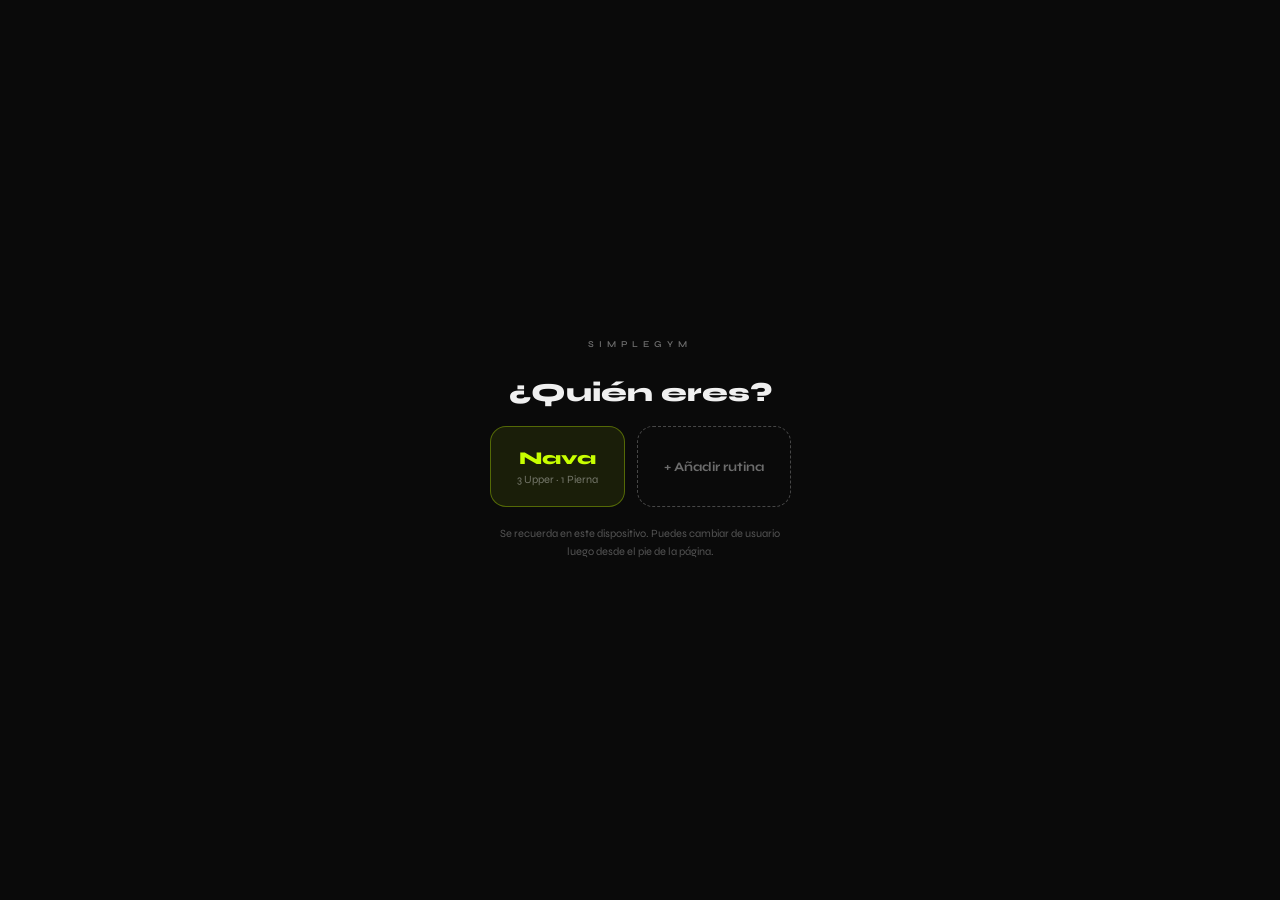
==== commit 70cb88d3: "v1.0.0: corrige bugs de registro y progreso, doble progresión, plantillas, modo gimnasio, PWA y códi" ====
--- a/index.html
+++ b/index.html
@@ -7,1492 +7,24 @@
 <meta name="apple-mobile-web-app-capable" content="yes">
 <meta name="apple-mobile-web-app-status-bar-style" content="black-translucent">
 <title>SimpleGym</title>
-<style>
-  @import url('https://fonts.googleapis.com/css2?family=Syne:wght@400;500;600;700;800&display=swap');
-  * { box-sizing: border-box; margin: 0; padding: 0; -webkit-tap-highlight-color: transparent; }
-  html, body { background: #0a0a0a; }
-  body {
-    font-family: 'Syne', -apple-system, sans-serif; color: #f0f0f0;
-    transition: background 0.5s ease; padding-bottom: env(safe-area-inset-bottom);
-  }
-  ::-webkit-scrollbar { width: 3px; }
-  ::-webkit-scrollbar-thumb { background: #333; }
-
-  .wrap { min-height: 100vh; }
-  .glow { position: absolute; top: -60px; right: -60px; width: 220px; height: 220px; border-radius: 50%; opacity: 0.08; filter: blur(40px); pointer-events: none; transition: background 0.5s; }
-  .header { padding: 28px 20px 0; position: relative; overflow: hidden; }
-  .eyebrow { font-size: 9px; letter-spacing: 5px; color: rgba(255,255,255,0.25); margin-bottom: 10px; font-weight: 600; }
-  .title { font-size: 38px; font-weight: 800; letter-spacing: -1.5px; line-height: 1; color: #fff; }
-  .subtitle { font-size: 12px; color: rgba(255,255,255,0.35); margin-top: 6px; font-weight: 500; }
-
-  .phasepill { display: inline-flex; align-items: center; gap: 8px; margin-top: 14px; padding: 8px 12px; border-radius: 10px; cursor: pointer; transition: all 0.2s; }
-  .dot { width: 7px; height: 7px; border-radius: 50%; flex-shrink: 0; display: inline-block; }
-  .chevron { display: inline-flex; transition: transform 0.2s; }
-  .chevron.open { transform: rotate(180deg); }
-  .planpanel { margin-top: 12px; background: rgba(255,255,255,0.03); border-radius: 14px; padding: 16px; }
-  .plandesc { font-size: 13px; color: rgba(255,255,255,0.7); line-height: 1.6; margin-bottom: 14px; }
-  .planlabel { font-size: 9px; font-weight: 700; letter-spacing: 2px; color: rgba(255,255,255,0.25); margin-bottom: 8px; margin-top: 4px; }
-  .phaserow { display: flex; justify-content: space-between; align-items: center; padding: 8px 0; border-bottom: 1px solid rgba(255,255,255,0.05); }
-  .phaserow:last-child { border-bottom: none; }
-  .phaseleft { display: flex; align-items: center; gap: 8px; }
-  .phasename { font-size: 12px; font-weight: 600; color: rgba(255,255,255,0.6); }
-  .phasename.current { font-weight: 800; color: #fff; }
-  .heretag { font-size: 8px; font-weight: 700; letter-spacing: 1px; }
-  .phasedate { font-size: 10px; color: rgba(255,255,255,0.3); white-space: nowrap; }
-
-  .runbox { background: rgba(255,255,255,0.03); border-radius: 10px; padding: 11px 12px; margin-bottom: 14px; }
-  .runtext { font-size: 12px; color: rgba(255,255,255,0.55); line-height: 1.6; font-weight: 500; }
-  .userpick { display: flex; align-items: center; justify-content: center; min-height: 100vh; flex-direction: column; gap: 18px; padding: 20px; }
-  .userpick-title { font-size: 26px; font-weight: 800; text-align: center; }
-  .userpick-row { display: flex; gap: 12px; flex-wrap: wrap; justify-content: center; }
-  .userpick-btn { padding: 20px 26px; border-radius: 16px; cursor: pointer; min-width: 130px; text-align: center; }
-  .userpick-note { font-size: 11px; color: rgba(255,255,255,0.3); text-align: center; max-width: 280px; line-height: 1.6; }
-  .userpick-add { padding: 20px 26px; border-radius: 16px; cursor: pointer; min-width: 130px; text-align: center; border: 1px dashed rgba(255,255,255,0.25); color: rgba(255,255,255,0.4); display: flex; align-items: center; justify-content: center; font-size: 13px; font-weight: 700; }
-  .userpick-form { display: flex; flex-direction: column; gap: 10px; width: 100%; max-width: 280px; }
-  .userpick-input { font-family: 'Syne', sans-serif; font-weight: 700; font-size: 14px; background: rgba(255,255,255,0.07); border: 1px solid rgba(255,255,255,0.18); color: #fff; border-radius: 10px; padding: 12px 14px; width: 100%; }
-  .userpick-input:focus { outline: none; border-color: rgba(255,255,255,0.4); }
-  .userpick-form-actions { display: flex; gap: 8px; }
-  .userpick-form-btn { flex: 1; text-align: center; padding: 11px; border-radius: 10px; font-size: 12px; font-weight: 800; cursor: pointer; }
-
-  .weekpills { display: flex; gap: 7px; margin-top: 20px; }
-  .daybtn { width: 36px; height: 36px; border-radius: 10px; display: flex; align-items: center; justify-content: center; font-size: 11px; font-weight: 700; transition: all 0.3s; }
-
-  .daycard-wrap { margin: 16px 20px 0; }
-  .daycard { background: rgba(255,255,255,0.04); border-radius: 16px; padding: 16px; transition: border-color 0.4s; }
-  .daycard-top { display: flex; justify-content: space-between; align-items: flex-start; }
-  .typebadge { display: inline-flex; align-items: center; gap: 6px; border-radius: 6px; padding: 3px 8px; margin-bottom: 8px; }
-  .typebadge .t1 { font-size: 9px; font-weight: 700; letter-spacing: 2px; }
-  .typebadge .sep { width: 3px; height: 3px; border-radius: 50%; display: inline-block; }
-  .typebadge .t2 { font-size: 9px; font-weight: 600; opacity: 0.7; }
-  .dayname { font-size: 26px; font-weight: 800; letter-spacing: -0.5px; line-height: 1; }
-  .daysub { font-size: 12px; color: rgba(255,255,255,0.4); margin-top: 3px; }
-  .pctbox { text-align: right; }
-  .pctnum { font-size: 36px; font-weight: 800; line-height: 1; transition: color 0.3s; }
-  .pctlabel { font-size: 9px; letter-spacing: 2px; color: rgba(255,255,255,0.25); margin-top: 2px; }
-  .barbg { height: 3px; background: rgba(255,255,255,0.08); border-radius: 3px; margin-top: 14px; overflow: hidden; }
-  .barfill { height: 100%; border-radius: 3px; transition: width 0.5s cubic-bezier(.4,0,.2,1); }
-  .focus { margin-top: 12px; font-size: 12px; color: rgba(255,255,255,0.45); line-height: 1.6; font-weight: 500; }
-
-  .exlist { padding: 12px 20px; }
-  .excard { margin-bottom: 8px; border-radius: 14px; overflow: hidden; transition: all 0.25s ease; }
-  .exhead { padding: 13px 14px; display: flex; gap: 12px; align-items: center; }
-  .chk { width: 26px; height: 26px; flex-shrink: 0; border-radius: 8px; display: flex; align-items: center; justify-content: center; transition: all 0.15s; cursor: pointer; }
-  .exinfo { flex: 1; min-width: 0; cursor: pointer; }
-  .exname-row { display: flex; align-items: center; gap: 7px; flex-wrap: wrap; }
-  .exname { font-size: 14px; font-weight: 700; }
-  .muscletag { font-size: 8px; font-weight: 700; padding: 2px 6px; border-radius: 4px; letter-spacing: 1px; white-space: nowrap; }
-  .exmeta { font-size: 11px; color: rgba(255,255,255,0.3); margin-top: 2px; font-weight: 500; }
-  .expbtn { width: 30px; height: 30px; display: flex; align-items: center; justify-content: center; border-radius: 8px; background: rgba(255,255,255,0.06); transition: transform 0.25s ease; flex-shrink: 0; cursor: pointer; }
-
-  .pyramid { border-top: 1px solid rgba(255,255,255,0.06); }
-  .pyhead { display: grid; grid-template-columns: 40px 90px 1fr 60px; padding: 7px 14px; background: rgba(0,0,0,0.2); font-size: 8px; font-weight: 700; letter-spacing: 2px; color: rgba(255,255,255,0.2); }
-  .pyrow { display: grid; grid-template-columns: 40px 90px 1fr 60px; padding: 9px 14px; align-items: center; border-bottom: 1px solid rgba(255,255,255,0.04); }
-  .pyrow:last-of-type { border-bottom: none; }
-  .pyset { font-size: 16px; font-weight: 800; }
-  .pyreps { font-size: 15px; font-weight: 700; color: #fff; }
-  .pyweight { font-size: 13px; color: rgba(255,255,255,0.5); font-weight: 500; }
-  .pyint { text-align: right; font-size: 9px; font-weight: 700; }
-  .tip { padding: 10px 14px; background: rgba(0,0,0,0.15); border-top: 1px solid rgba(255,255,255,0.05); font-size: 11px; color: rgba(255,255,255,0.35); line-height: 1.6; font-style: italic; }
-
-  .logwrap { padding: 12px 14px; border-top: 1px solid rgba(255,255,255,0.05); }
-  .logbtn { display: flex; align-items: center; justify-content: center; gap: 7px; padding: 10px; border-radius: 10px; font-size: 12px; font-weight: 700; cursor: pointer; }
-  .logform-row { display: flex; gap: 10px; margin-bottom: 10px; }
-  .logform-col { flex: 1; }
-  .logform-label { font-size: 9px; font-weight: 700; letter-spacing: 1px; color: rgba(255,255,255,0.35); margin-bottom: 5px; }
-  .numin { font-family: 'Syne', sans-serif; font-weight: 700; font-size: 15px; background: rgba(255,255,255,0.06); border: 1px solid rgba(255,255,255,0.15); color: #fff; border-radius: 8px; padding: 8px 10px; width: 100%; }
-  .numin:focus { outline: none; border-color: rgba(255,255,255,0.4); }
-  .logform-actions { display: flex; gap: 8px; }
-  .logform-btn { flex: 1; text-align: center; padding: 10px; border-radius: 10px; font-size: 12px; font-weight: 800; cursor: pointer; }
-
-  .editbar { display: flex; justify-content: flex-end; margin-top: 14px; }
-  .editbtn { display: inline-flex; align-items: center; gap: 6px; font-size: 11px; font-weight: 800; letter-spacing: 0.5px; padding: 8px 14px; border-radius: 10px; cursor: pointer; }
-  .exname-input { font-family: 'Syne', sans-serif; font-weight: 700; font-size: 14px; background: rgba(255,255,255,0.07); border: 1px solid rgba(255,255,255,0.18); color: #fff; border-radius: 7px; padding: 5px 8px; width: 100%; min-width: 0; }
-  .exname-input:focus { outline: none; border-color: rgba(255,255,255,0.4); }
-  .muscle-select { font-family: 'Syne', sans-serif; font-weight: 700; font-size: 11px; background: rgba(255,255,255,0.07); border: 1px solid rgba(255,255,255,0.18); color: #fff; border-radius: 7px; padding: 5px 8px; }
-  .restday-note { margin: 10px 20px 0; padding: 10px 12px; background: rgba(255,255,255,0.04); border-radius: 10px; font-size: 12px; color: rgba(255,255,255,0.55); line-height: 1.5; }
-  .restday-note b { color: #fff; }
-  .pyhead-edit { display: grid; grid-template-columns: 34px 1fr 1fr 30px; gap: 6px; padding: 7px 14px; background: rgba(0,0,0,0.2); font-size: 8px; font-weight: 700; letter-spacing: 2px; color: rgba(255,255,255,0.2); }
-  .pyrow-edit { display: grid; grid-template-columns: 34px 1fr 1fr 30px; gap: 6px; padding: 7px 14px; align-items: center; border-bottom: 1px solid rgba(255,255,255,0.04); }
-  .pyrow-edit:last-of-type { border-bottom: none; }
-  .pysmallin { font-family: 'Syne', sans-serif; font-weight: 700; font-size: 12px; background: rgba(255,255,255,0.06); border: 1px solid rgba(255,255,255,0.15); color: #fff; border-radius: 6px; padding: 6px 7px; width: 100%; min-width: 0; }
-  .pysmallin:focus { outline: none; border-color: rgba(255,255,255,0.4); }
-  .setdel { width: 22px; height: 22px; display: flex; align-items: center; justify-content: center; border-radius: 6px; background: rgba(255,80,80,0.15); color: #ff6b6b; font-size: 14px; font-weight: 800; cursor: pointer; flex-shrink: 0; }
-  .addsetbtn { margin: 8px 14px 2px; padding: 9px; border-radius: 8px; background: rgba(255,255,255,0.05); text-align: center; font-size: 11px; font-weight: 700; color: rgba(255,255,255,0.5); cursor: pointer; }
-  .exdelbtn { margin: 10px 14px 2px; padding: 9px; border-radius: 8px; background: rgba(255,80,80,0.1); text-align: center; font-size: 11px; font-weight: 700; color: #ff6b6b; cursor: pointer; }
-  .addexbtn { margin: 14px 20px 0; padding: 13px; border-radius: 14px; border: 1px dashed rgba(255,255,255,0.18); text-align: center; font-size: 12px; font-weight: 700; color: rgba(255,255,255,0.4); cursor: pointer; }
-  .restorebtn { margin: 10px 20px 0; padding: 9px; border-radius: 10px; background: rgba(255,255,255,0.04); text-align: center; font-size: 11px; font-weight: 700; color: rgba(255,255,255,0.4); cursor: pointer; }
-
-  .overview { margin: 4px 20px 16px; padding: 16px; background: rgba(255,255,255,0.03); border: 1px solid rgba(255,255,255,0.07); border-radius: 14px; }
-  .overview-title { font-size: 9px; font-weight: 700; letter-spacing: 3px; color: rgba(255,255,255,0.25); margin-bottom: 12px; }
-  .overow { display: flex; justify-content: space-between; align-items: center; padding: 7px 0; border-bottom: 1px solid rgba(255,255,255,0.04); }
-  .overow:last-child { border-bottom: none; }
-  .overleft { display: flex; gap: 10px; align-items: center; }
-  .overdot { width: 6px; height: 6px; border-radius: 50%; flex-shrink: 0; display: inline-block; }
-  .overday { font-size: 13px; font-weight: 600; }
-  .overtype { font-size: 12px; font-weight: 700; }
-  .overtag { font-size: 11px; color: rgba(255,255,255,0.25); margin-left: 6px; }
-
-  .rulebox { margin: 0 20px 16px; padding: 14px; border-radius: 14px; transition: all 0.4s; }
-  .rulelabel { font-size: 9px; font-weight: 700; letter-spacing: 3px; opacity: 0.7; margin-bottom: 8px; }
-  .ruletext { font-size: 13px; color: rgba(255,255,255,0.6); line-height: 1.6; font-weight: 500; }
-
-  .footer { margin: 0 20px 40px; text-align: center; }
-  .resetlink { display: inline-block; font-size: 10px; font-weight: 700; letter-spacing: 1px; cursor: pointer; padding: 8px; }
-
-  .toast { position: fixed; top: 14px; left: 50%; transform: translateX(-50%); z-index: 50; background: #111; color: #fff; font-size: 12px; font-weight: 700; padding: 9px 16px; border-radius: 10px; box-shadow: 0 8px 24px rgba(0,0,0,0.4); white-space: nowrap; }
-  .loading { min-height: 100vh; display: flex; align-items: center; justify-content: center; color: rgba(255,255,255,0.4); font-size: 13px; letter-spacing: 2px; }
-</style>
+<meta name="theme-color" content="#0a0a0a">
+<link rel="manifest" href="manifest.webmanifest">
+<link rel="icon" href="icons/icon.svg" type="image/svg+xml">
+<link rel="apple-touch-icon" href="icons/icon-192.png">
+<link rel="stylesheet" href="styles.css">
 </head>
 <body>
 <div id="app"><div class="loading">CARGANDO…</div></div>
+<div id="rest-timer" class="resttimer"></div>
 
-<script>
-/* ============================================================
-   PERSISTENCIA COMPARTIDA — Supabase (con caché local offline-first)
-   Rellena estas dos constantes con los datos de tu proyecto Supabase
-   (Project Settings > API). Mientras no las rellenes, la app sigue
-   funcionando solo con localStorage, como antes.
-   ============================================================ */
-var STORE_CONFIG = {
-  url: "https://crnwaixkmduxnxgqpimb.supabase.co",
-  anonKey: "eyJhbGciOiJIUzI1NiIsInR5cCI6IkpXVCJ9.eyJpc3MiOiJzdXBhYmFzZSIsInJlZiI6ImNybndhaXhrbWR1eG54Z3FwaW1iIiwicm9sZSI6ImFub24iLCJpYXQiOjE3ODM0MTM2MTQsImV4cCI6MjA5ODk4OTYxNH0.SNSfEWX5G0gIDNBV_Qofxy7fXy05Csa_EKMLP7mohi0",
-};
-
-var SimpleGymStore = (function () {
-  function isConfigured() {
-    return STORE_CONFIG.url.indexOf("YOUR_SUPABASE_URL") === -1 &&
-      STORE_CONFIG.anonKey.indexOf("YOUR_SUPABASE_ANON_KEY") === -1;
-  }
-  function localKey(userId) { return "simplegym_cache_" + userId; }
-  function readLocalCache(userId) {
-    try {
-      var raw = localStorage.getItem(localKey(userId));
-      return raw ? JSON.parse(raw) : null;
-    } catch (e) { return null; }
-  }
-  function writeLocalCache(userId, data) {
-    try { localStorage.setItem(localKey(userId), JSON.stringify(data)); } catch (e) {}
-  }
-  function legacyKeyFor(userId) {
-    return userId === "nava" ? "planAnualProgresoV1" : "gymAmigoProgresoV1";
-  }
-  function readLegacy(userId) {
-    try {
-      var raw = localStorage.getItem(legacyKeyFor(userId));
-      return raw ? JSON.parse(raw) : null;
-    } catch (e) { return null; }
-  }
-
-  async function load(userId) {
-    var cached = readLocalCache(userId) || readLegacy(userId);
-    if (!isConfigured()) return cached;
-    try {
-      var res = await fetch(
-        STORE_CONFIG.url + "/rest/v1/progress?id=eq." + encodeURIComponent(userId) + "&select=data",
-        { headers: { apikey: STORE_CONFIG.anonKey, Authorization: "Bearer " + STORE_CONFIG.anonKey } }
-      );
-      if (!res.ok) throw new Error("HTTP " + res.status);
-      var rows = await res.json();
-      if (rows && rows.length && rows[0].data) {
-        writeLocalCache(userId, rows[0].data);
-        return rows[0].data;
-      }
-      return cached;
-    } catch (e) {
-      console.warn("SimpleGymStore: sin conexión con Supabase, uso caché local.", e);
-      return cached;
-    }
-  }
-
-  var pending = {};
-  function save(userId, data) {
-    writeLocalCache(userId, data);
-    if (!isConfigured()) return;
-    clearTimeout(pending[userId]);
-    pending[userId] = setTimeout(function () {
-      fetch(STORE_CONFIG.url + "/rest/v1/progress", {
-        method: "POST",
-        headers: {
-          apikey: STORE_CONFIG.anonKey,
-          Authorization: "Bearer " + STORE_CONFIG.anonKey,
-          "Content-Type": "application/json",
-          Prefer: "resolution=merge-duplicates",
-        },
-        body: JSON.stringify([{ id: userId, data: data, updated_at: new Date().toISOString() }]),
-      }).catch(function (e) { console.warn("SimpleGymStore: no se pudo sincronizar con Supabase.", e); });
-    }, 600);
-  }
-
-  return { load: load, save: save, isConfigured: isConfigured };
-})();
-
-/* ============================================================
-   UTILIDADES COMPARTIDAS — usadas por todas las rutinas.
-   ============================================================ */
-function esc(s) {
-  return String(s == null ? "" : s).replace(/[&<>"']/g, function (c) {
-    return { "&": "&amp;", "<": "&lt;", ">": "&gt;", '"': "&quot;", "'": "&#39;" }[c];
-  });
-}
-function round(n) { return Math.round(n * 100) / 100; }
-function todayISO() { return new Date().toISOString().slice(0, 10); }
-function formatDateEs(iso) {
-  var d = new Date(iso + "T00:00:00");
-  return d.toLocaleDateString("es-ES", { day: "2-digit", month: "short" });
-}
-
-var CHECK_SVG = '<svg width="11" height="9" viewBox="0 0 11 9" fill="none"><path d="M1 4.5L4 7.5L10 1" stroke="#000" stroke-width="2" stroke-linecap="round" stroke-linejoin="round"/></svg>';
-var CHEVRON_SVG = '<svg width="12" height="12" viewBox="0 0 12 12" fill="none"><path d="M2 4.5L6 8L10 4.5" stroke="rgba(255,255,255,0.5)" stroke-width="1.5" stroke-linecap="round" stroke-linejoin="round"/></svg>';
-
-/* ============================================================
-   MOTOR DE PERIODIZACIÓN COMPARTIDO
-   Cualquier rutina define sus propias "phases" (con fecha de
-   inicio/fin y un "tag" de esta lista) y el motor adapta solo
-   series/reps/peso — no hace falta escribir el año entero a
-   mano, ni tocar este motor al crear una rutina nueva.
-   ============================================================ */
-var PHASE_PROFILES = {
-  "Progresión":       { key: "fuerza",        label: "Fuerza",        repsMult: 1,   weightMult: 1,    setsDelta: 0 },
-  "Volumen":          { key: "hipertrofia",   label: "Hipertrofia",   repsMult: 1.6, weightMult: 0.8,  setsDelta: 1 },
-  "Recuperación":     { key: "descarga",      label: "Descarga",      repsMult: 1,   weightMult: 0.88, setsDelta: -1 },
-  "Mantenimiento":    { key: "mantenimiento", label: "Mantenimiento", repsMult: 1,   weightMult: 1,    setsDelta: 0 },
-  "Test de progreso": { key: "test",          label: "Test",          repsMult: 0.7, weightMult: 1.05, setsDelta: -1 },
-};
-function getPhaseProfile(tag) { return PHASE_PROFILES[tag] || PHASE_PROFILES["Progresión"]; }
-function getPhase(phases, dateISO) {
-  var t = new Date(dateISO + "T00:00:00").getTime();
-  var first = new Date(phases[0].start + "T00:00:00").getTime();
-  if (t < first) return phases[0];
-  for (var i = 0; i < phases.length; i++) {
-    var p = phases[i];
-    var s = new Date(p.start + "T00:00:00").getTime();
-    var e = new Date(p.end + "T23:59:59").getTime();
-    if (t >= s && t <= e) return p;
-  }
-  return phases[phases.length - 1];
-}
-function getWeekNumber(phases, dateISO) {
-  var start = new Date(phases[0].start + "T00:00:00").getTime();
-  var t = new Date(dateISO + "T00:00:00").getTime();
-  var diff = Math.floor((t - start) / 86400000);
-  return Math.min(52, Math.max(1, Math.floor(diff / 7) + 1));
-}
-function trainingDayForToday(dayIdsByWeekday) {
-  return dayIdsByWeekday[new Date().getDay()] || null;
-}
-function nextTrainingDay(dayIdsByWeekday, fromJsDay) {
-  for (var add = 1; add <= 7; add++) {
-    var d = (fromJsDay + add) % 7;
-    if (dayIdsByWeekday[d]) return dayIdsByWeekday[d];
-  }
-  var firstKey = Object.keys(dayIdsByWeekday)[0];
-  return dayIdsByWeekday[firstKey];
-}
-
-/* ============================================================
-   GRUPOS MUSCULARES Y BIBLIOTECA DE EJERCICIOS — compartidos por
-   todas las rutinas, para que el autocompletado al editar y el
-   selector de grupo muscular tengan siempre el máximo de opciones.
-   ============================================================ */
-var muscleColors = {
-  "Pecho": "#FF6B35", "Pecho sup.": "#FF6B35", "Pecho inf.": "#FF6B35",
-  "Espalda": "#C8FF00", "Dorsal": "#A3E635", "Espalda alta": "#84CC16",
-  "Hombro": "#38BDF8", "Hombro lat.": "#38BDF8", "Hombro post.": "#38BDF8",
-  "Bíceps": "#E879F9", "Tríceps": "#E879F9", "Antebrazo": "#C084FC",
-  "Cuádriceps": "#FB923C", "Isquios": "#FB923C", "Glúteo": "#F472B6",
-  "Gemelos": "#34D399", "Trapecio": "#FBBF24", "Core": "#94A3B8",
-};
-var EXERCISE_LIBRARY = [
-  { name: "Press Banca Barra", muscle: "Pecho" },
-  { name: "Press Banca Mancuerna", muscle: "Pecho" },
-  { name: "Press Plano Mancuerna", muscle: "Pecho" },
-  { name: "Press Plano (máquina/mancuerna)", muscle: "Pecho" },
-  { name: "Aperturas en Máquina (Pec-Deck)", muscle: "Pecho" },
-  { name: "Aperturas / Contractor (máquina)", muscle: "Pecho" },
-  { name: "Press Inclinado Mancuerna", muscle: "Pecho sup." },
-  { name: "Press Superior en Multipower", muscle: "Pecho sup." },
-  { name: "Cruces Polea Baja", muscle: "Pecho sup." },
-  { name: "Press Declinado / Inferior", muscle: "Pecho inf." },
-  { name: "Jalón al Pecho (agarre neutro)", muscle: "Espalda" },
-  { name: "Jalón Agarre Neutro", muscle: "Dorsal" },
-  { name: "Remo en Máquina (pecho apoyado)", muscle: "Espalda" },
-  { name: "Remo Mancuerna 1 mano", muscle: "Espalda" },
-  { name: "Remo Mancuerna en Banco", muscle: "Espalda" },
-  { name: "Remo Unilateral Polea (cerrado)", muscle: "Espalda" },
-  { name: "Remo en Barra (Pendlay)", muscle: "Espalda" },
-  { name: "Rack Pull (peso muerto parcial)", muscle: "Espalda" },
-  { name: "Remo Abierto (máquina)", muscle: "Espalda alta" },
-  { name: "Remo Abierto Polea", muscle: "Espalda alta" },
-  { name: "Pullover en Polea Alta", muscle: "Espalda" },
-  { name: "Pull Over en Polea", muscle: "Dorsal" },
-  { name: "Dominadas", muscle: "Espalda" },
-  { name: "Encogimientos de Trapecio", muscle: "Trapecio" },
-  { name: "Press Militar Barra (de pie)", muscle: "Hombro" },
-  { name: "Press Militar Multipower", muscle: "Hombro" },
-  { name: "Press Militar Mancuerna", muscle: "Hombro" },
-  { name: "Press Arnold (sentado)", muscle: "Hombro" },
-  { name: "Vuelos Laterales Mancuerna", muscle: "Hombro lat." },
-  { name: "Vuelos Laterales (polea baja)", muscle: "Hombro lat." },
-  { name: "Elevaciones Laterales Polea", muscle: "Hombro lat." },
-  { name: "Elevaciones Laterales (máquina)", muscle: "Hombro lat." },
-  { name: "Face Pull Polea", muscle: "Hombro post." },
-  { name: "Rotación Externa (manguito)", muscle: "Hombro post." },
-  { name: "Curl Barra EZ", muscle: "Bíceps" },
-  { name: "Curl Predicador (barra EZ)", muscle: "Bíceps" },
-  { name: "Curl Martillo con Cuerda (polea)", muscle: "Bíceps" },
-  { name: "Curl Martillo", muscle: "Bíceps" },
-  { name: "Curl Bayesian (polea)", muscle: "Bíceps" },
-  { name: "Curl Bayesian", muscle: "Bíceps" },
-  { name: "Curl Bayesian Scott", muscle: "Bíceps" },
-  { name: "Curl de Antebrazo (muñeca)", muscle: "Antebrazo" },
-  { name: "Fondos en Paralelas", muscle: "Tríceps" },
-  { name: "Extensiones Tríceps Polea", muscle: "Tríceps" },
-  { name: "Extensión Tríceps Polea + Katana", muscle: "Tríceps" },
-  { name: "Extensión Polea Unilateral", muscle: "Tríceps" },
-  { name: "Press Cerrado (tríceps)", muscle: "Tríceps" },
-  { name: "Patada de Tríceps (mancuerna)", muscle: "Tríceps" },
-  { name: "Press Francés", muscle: "Tríceps" },
-  { name: "Sentadilla Libre", muscle: "Cuádriceps" },
-  { name: "Prensa Inclinada", muscle: "Cuádriceps" },
-  { name: "Extensión Cuádriceps (máquina)", muscle: "Cuádriceps" },
-  { name: "Extensión de Cuádriceps", muscle: "Cuádriceps" },
-  { name: "Zancadas con Mancuernas", muscle: "Cuádriceps" },
-  { name: "Peso Muerto Rumano", muscle: "Isquios" },
-  { name: "Curl Femoral Tumbado", muscle: "Isquios" },
-  { name: "Hip Thrust", muscle: "Glúteo" },
-  { name: "Abductor (máquina)", muscle: "Glúteo" },
-  { name: "Gemelos de Pie (máquina)", muscle: "Gemelos" },
-  { name: "Gemelo (máquina)", muscle: "Gemelos" },
-  { name: "Plancha", muscle: "Core" },
-  { name: "Rueda Abdominal", muscle: "Core" },
-  { name: "Crunch en Polea Alta", muscle: "Core" },
-];
-function findLibraryExercise(name) {
-  var n = String(name || "").toLowerCase().trim();
-  return EXERCISE_LIBRARY.filter(function (e) { return e.name.toLowerCase() === n; })[0] || null;
-}
-function muscleOptions(current) {
-  return Object.keys(muscleColors).map(function (m) {
-    return '<option value="' + esc(m) + '"' + (m === current ? " selected" : "") + ">" + esc(m) + "</option>";
-  }).join("");
-}
-
-/* ============================================================
-   RUTINA DE NAVA — PLAN ANUAL, 6 Jul 2026 → 30 Jun 2027
-   8 bloques de ~6 semanas (fuerza / hipertrofia) con descargas.
-   ============================================================ */
-var NAVA_PHASES = [
-  { id: 1, name: "Verano activo", tag: "Mantenimiento", start: "2026-07-06", end: "2026-08-31", color: "#FDBA74",
-    desc: "Sin presión de progresar. Mantén los pesos que ya tienes, cuida la técnica y entrena cuando puedas. Si el 4º día no entra por vacaciones o calor, no pasa nada — el objetivo aquí es no perder el hábito." },
-  { id: 2, name: "Bloque de fuerza I", tag: "Progresión", start: "2026-09-01", end: "2026-10-12", color: "#C8FF00",
-    desc: "Vuelta a la rutina completa. Cada vez que completes todas las reps de la última serie, sube el peso al registrar. Sin prisa: 2,5 kg es 2,5 kg." },
-  { id: 3, name: "Descarga", tag: "Recuperación", start: "2026-10-13", end: "2026-10-19", color: "#94A3B8",
-    desc: "Semana ligera. Baja el peso un 10% aprox. o quita una serie por ejercicio. El cuerpo mejora cuando descansa, no solo cuando entrena." },
-  { id: 4, name: "Hipertrofia · Otoño", tag: "Volumen", start: "2026-10-20", end: "2026-11-30", color: "#FF6B35",
-    desc: "Más reps, descansos algo más cortos. Prioriza sentir el músculo trabajar por encima del número que mueves." },
-  { id: 5, name: "Descarga", tag: "Recuperación", start: "2026-12-01", end: "2026-12-07", color: "#94A3B8",
-    desc: "Otra semana de bajar intensidad antes de las fiestas. Llega a diciembre descansado, no quemado." },
-  { id: 6, name: "Navidad", tag: "Mantenimiento", start: "2026-12-08", end: "2027-01-04", color: "#38BDF8",
-    desc: "Fiestas, viajes, comidas. Entrena cuando puedas con lo que tengas a mano. Nadie progresa en diciembre y está perfectamente bien." },
-  { id: 7, name: "Bloque de fuerza II", tag: "Progresión", start: "2027-01-05", end: "2027-02-15", color: "#C8FF00",
-    desc: "Nuevo ciclo de fuerza, ya con los pesos que mejoraste desde septiembre. Misma regla: completa las reps → sube peso." },
-  { id: 8, name: "Descarga", tag: "Recuperación", start: "2027-02-16", end: "2027-02-22", color: "#94A3B8",
-    desc: "Semana ligera. Baja el peso un 10% aprox. o quita una serie por ejercicio." },
-  { id: 9, name: "Hipertrofia · Primavera", tag: "Volumen", start: "2027-02-23", end: "2027-04-05", color: "#FF6B35",
-    desc: "Bloque de volumen. Buena técnica, buen descanso entre series, sin ir al fallo constantemente." },
-  { id: 10, name: "Descarga", tag: "Recuperación", start: "2027-04-06", end: "2027-04-12", color: "#94A3B8",
-    desc: "Semana ligera antes del último empujón de fuerza del año." },
-  { id: 11, name: "Bloque de fuerza III", tag: "Progresión", start: "2027-04-13", end: "2027-05-24", color: "#C8FF00",
-    desc: "Último bloque de progresión antes del verano. Aquí es donde más se nota el año de trabajo." },
-  { id: 12, name: "Cierre de año", tag: "Test de progreso", start: "2027-05-25", end: "2027-06-30", color: "#E879F9",
-    desc: "Un año después: prueba con calma tus nuevos máximos en sentadilla, press banca, press militar y peso muerto rumano. Compara con julio de 2026 y date cuenta de lo lejos que has llegado." },
-];
-
-var NAVA_DAYS = [
-  {
-    id: "lunes", label: "LUN", fullName: "LUNES", type: "UPPER A", tag: "Fuerza",
-    subtitle: "Pecho · Espalda · Hombro", accent: "#C8FF00", bg: "#0f1a00",
-    focus: "Día de fuerza. Descansa 2–3 min entre series de compuestos. Técnica antes que ego.",
-    exercises: [
-      { id: "lun-press-banca", name: "Press Banca Barra", muscle: "Pecho", trackable: true,
-        repsPattern: [12, 8, 6, 4], offsets: [-15, -8, -3, 0], baseTop: 65, step: 2.5,
-        note: "Al completar las 4 reps de la última serie → sube 2,5 kg la próxima vez." },
-      { id: "lun-jalon-pecho", name: "Jalón al Pecho (agarre neutro)", muscle: "Espalda", trackable: true,
-        repsPattern: [12, 8, 6, 4], offsets: [-15, -9, -4, 0], baseTop: 67, step: 2.5,
-        note: "Tira con codos hacia las caderas. Pausa 1 seg abajo." },
-      { id: "lun-press-militar", name: "Press Militar Barra (de pie)", muscle: "Hombro", trackable: true,
-        repsPattern: [10, 8, 6, 4], offsets: [-12, -7, -2, 0], baseTop: 47, step: 2.5,
-        note: "Core apretado, sin arquear la espalda. De pie = más activación." },
-      { id: "lun-remo-maquina", name: "Remo en Máquina (pecho apoyado)", muscle: "Espalda", trackable: true,
-        repsPattern: [12, 8, 6], offsets: [-17, -7, 0], baseTop: 77, step: 2.5,
-        note: "Codos cerca del cuerpo. Pausa 1 seg apretando la espalda." },
-      { id: "lun-curl-ez", name: "Curl Barra EZ", muscle: "Bíceps", trackable: true,
-        repsPattern: [12, 10, 8], offsets: [-8, -3, 0], baseTop: 33, step: 1.25,
-        note: "Sin balanceo. Contracción total arriba. Sube el mínimo que permita tu material." },
-      { id: "lun-fondos", name: "Fondos en Paralelas", muscle: "Tríceps", trackable: false,
-        staticPyramid: [
-          { set: 1, reps: "al fallo", weight: "Corporal" },
-          { set: 2, reps: "al fallo", weight: "Corporal" },
-          { set: 3, reps: "al fallo", weight: "Corporal" } ],
-        note: "Torso vertical = tríceps. Cuando llegues a 15 reps limpias en las 3 series → añade lastre." },
-    ],
-  },
-  {
-    id: "martes", label: "MAR", fullName: "MARTES", type: "UPPER B", tag: "Hipertrofia",
-    subtitle: "Pecho · Espalda · Hombro", accent: "#FF6B35", bg: "#1a0a00",
-    focus: "Más reps que el lunes, mismo músculo. Descanso 90 seg. Aquí crece el músculo.",
-    exercises: [
-      { id: "mar-press-inclinado", name: "Press Inclinado Mancuerna", muscle: "Pecho sup.", trackable: true,
-        repsPattern: [15, 12, 10, 8], offsets: [-6, -4, -2, 0], baseTop: 26, step: 2,
-        note: "Estiramiento máximo abajo. El pecho superior es lo que se nota con camiseta." },
-      { id: "mar-remo-mancuerna", name: "Remo Mancuerna 1 mano", muscle: "Espalda", trackable: true,
-        repsPattern: [15, 12, 10, 8], offsets: [-6, -4, -2, 0], baseTop: 28, step: 2,
-        note: "Recorrido completo. Pausa 1 seg arriba apretando el dorsal." },
-      { id: "mar-vuelos-mancuerna", name: "Vuelos Laterales Mancuerna", muscle: "Hombro", trackable: true,
-        repsPattern: [20, 15, 12, 10], offsets: [-2, 0, 0, 0], baseTop: 10, step: 1,
-        note: "45 seg de descanso. Da anchura de hombros — no hace falta ir muy pesado." },
-      { id: "mar-pullover", name: "Pullover en Polea Alta", muscle: "Espalda", trackable: true,
-        repsPattern: [15, 12, 10], offsets: [-5, -2, 0], baseTop: 27, step: 2.5,
-        note: "Brazos casi rectos. Siente el estiramiento del dorsal." },
-      { id: "mar-curl-predicador", name: "Curl Predicador (barra EZ)", muscle: "Bíceps", trackable: true,
-        repsPattern: [15, 12, 10], offsets: [-6, -3, 0], baseTop: 28, step: 1.25,
-        note: "Sin trampa. Aislamiento puro. No estires del todo abajo." },
-      { id: "mar-extension-triceps", name: "Extensiones Tríceps Polea", muscle: "Tríceps", trackable: true,
-        repsPattern: [15, 12, 10], offsets: [-7, -2, 0], baseTop: 32, step: 2.5,
-        note: "Codos fijos. Bloqueo total abajo." },
-    ],
-  },
-  {
-    id: "jueves", label: "JUE", fullName: "JUEVES", type: "PIERNA", tag: "Completa",
-    subtitle: "Cuádriceps · Isquios · Gemelos · Core", accent: "#38BDF8", bg: "#001a2a",
-    focus: "El único día de pierna — no recortes nada. Descansa 3 min en sentadilla y prensa.",
-    exercises: [
-      { id: "jue-sentadilla", name: "Sentadilla Libre", muscle: "Cuádriceps", trackable: true,
-        repsPattern: [10, 8, 6, 5], offsets: [-20, -10, -5, 0], baseTop: 100, step: 2.5,
-        note: "Técnica antes que ego. Al completar las reps de la última serie → sube 2,5 kg." },
-      { id: "jue-peso-muerto", name: "Peso Muerto Rumano", muscle: "Isquios", trackable: true,
-        repsPattern: [12, 10, 8, 6], offsets: [-15, -8, -3, 0], baseTop: 70, step: 2.5,
-        note: "Caderas atrás. Barra cerca del cuerpo. Técnica perfecta siempre." },
-      { id: "jue-prensa", name: "Prensa Inclinada", muscle: "Cuádriceps", trackable: true,
-        repsPattern: [12, 10, 8, 6], offsets: [-30, -15, -5, 0], baseTop: 170, step: 5,
-        note: "Pies bajos en la plataforma = más cuádriceps." },
-      { id: "jue-curl-femoral", name: "Curl Femoral Tumbado", muscle: "Isquios", trackable: true,
-        repsPattern: [15, 12, 10, 8], offsets: [-10, -5, -3, 0], baseTop: 45, step: 2.5,
-        note: "Aprieta 1 seg al final del recorrido." },
-      { id: "jue-extension-cuadriceps", name: "Extensión Cuádriceps (máquina)", muscle: "Cuádriceps", trackable: true,
-        repsPattern: [15, 12, 10], offsets: [-10, -5, 0], baseTop: 40, step: 2.5,
-        note: "Pausa 1 seg arriba. Finisher de cuádriceps." },
-      { id: "jue-gemelos", name: "Gemelos de Pie (máquina)", muscle: "Gemelos", trackable: true,
-        repsPattern: [20, 15, 12, 10], offsets: [-20, -10, -2, 0], baseTop: 60, step: 2.5,
-        note: "Pausa 2 seg en estiramiento abajo. Los gemelos responden a volumen." },
-      { id: "jue-plancha", name: "Plancha", muscle: "Core", trackable: false,
-        staticPyramid: [
-          { set: 1, reps: "45 seg", weight: "—" },
-          { set: 2, reps: "45 seg", weight: "—" },
-          { set: 3, reps: "45 seg", weight: "—" } ],
-        note: "Glúteos y abdomen apretados. Sin caer las caderas." },
-    ],
-  },
-  {
-    id: "viernes", label: "VIE", fullName: "VIERNES", type: "UPPER C", tag: "Estética",
-    subtitle: "Hombro 3D · Pecho · Brazos · 4º día (opcional)", accent: "#E879F9", bg: "#1a0020",
-    focus: "Día de detalle y quema, descansos cortos. Es el 4º día — si alguna semana no llegas, prioriza los otros 3 y ya está.",
-    exercises: [
-      { id: "vie-press-arnold", name: "Press Arnold (sentado)", muscle: "Hombro", trackable: true,
-        repsPattern: [15, 12, 10, 8], offsets: [-6, -4, -2, 0], baseTop: 20, step: 2,
-        note: "Los 3 haces del deltoides en un solo ejercicio. Rotación controlada." },
-      { id: "vie-vuelos-polea", name: "Vuelos Laterales (polea baja)", muscle: "Hombro lat.", trackable: true,
-        repsPattern: [20, 15, 12, 10], offsets: [-2, 0, 0, 0], baseTop: 7, step: 1,
-        note: "La polea da tensión constante — más efectivo para el lateral que la mancuerna." },
-      { id: "vie-face-pull", name: "Face Pull Polea", muscle: "Hombro post.", trackable: true,
-        repsPattern: [15, 15, 12], offsets: [-5, -2, 0], baseTop: 20, step: 2.5,
-        note: "Salud del manguito rotador. No lo saltes nunca — previene lesiones." },
-      { id: "vie-cruces-polea", name: "Cruces Polea Baja", muscle: "Pecho sup.", trackable: true,
-        repsPattern: [15, 12, 10], offsets: [-2.5, -0.5, 0], baseTop: 7.5, step: 1,
-        note: "Tira hacia arriba y al centro. Estiramiento máximo abajo." },
-      { id: "vie-curl-martillo", name: "Curl Martillo con Cuerda (polea)", muscle: "Bíceps", trackable: true,
-        repsPattern: [15, 12, 10], offsets: [-5, -2, 0], baseTop: 30, step: 1.25,
-        note: "Separa las manos arriba. Trabaja braquial y braquiorradial." },
-      { id: "vie-patada-triceps", name: "Patada de Tríceps (mancuerna)", muscle: "Tríceps", trackable: true,
-        repsPattern: [15, 12, 10], offsets: [-2, 0, 0], baseTop: 8, step: 1,
-        note: "Codo fijo. Contracción total al final. Aprieta 1 seg." },
-      { id: "vie-rueda-abdominal", name: "Rueda Abdominal", muscle: "Core", trackable: false,
-        staticPyramid: [
-          { set: 1, reps: "10", weight: "—" },
-          { set: 2, reps: "10", weight: "—" },
-          { set: 3, reps: "8", weight: "—" } ],
-        note: "Estiramiento controlado. No arquees la espalda baja." },
-    ],
-  },
-];
-
-var NAVA_CONFIG = {
-  id: "nava",
-  header: {
-    eyebrow: "ESPECIALIZACIÓN TREN SUPERIOR · PLAN 1 AÑO",
-    titleHtml: function (accent) { return "3 UPPER<br><span style=\"color:" + accent + "\">1 PIERNA</span>"; },
-    subtitle: function (weekNumber) { return "Julio 2026 → Junio 2027 · Semana " + weekNumber + " de 52"; },
-  },
-  planPanelLabel: "LAS 12 FASES DEL AÑO",
-  phases: NAVA_PHASES,
-  days: NAVA_DAYS,
-  weekDaysList: [
-    { label: "L", id: "lunes", active: true },
-    { label: "M", id: "martes", active: true },
-    { label: "X", active: false },
-    { label: "J", id: "jueves", active: true },
-    { label: "V", id: "viernes", active: true },
-    { label: "S", active: false },
-    { label: "D", active: false },
-  ],
-  dayIdsByWeekday: { 1: "lunes", 2: "martes", 4: "jueves", 5: "viernes" },
-  overviewRows: [
-    { day: "Lunes", type: "Upper A", tag: "Fuerza", accent: "#C8FF00" },
-    { day: "Martes", type: "Upper B", tag: "Hipertrofia", accent: "#FF6B35" },
-    { day: "Miércoles", type: "Descanso", tag: "Cardio opcional", accent: "#333" },
-    { day: "Jueves", type: "Pierna", tag: "Completa", accent: "#38BDF8" },
-    { day: "Viernes", type: "Upper C", tag: "4º día · opcional", accent: "#E879F9" },
-    { day: "Sábado", type: "Descanso", tag: "Cardio opcional", accent: "#333" },
-    { day: "Domingo", type: "Descanso", tag: "Recuperación", accent: "#222" },
-  ],
-};
-
-/* ============================================================
-   RUTINA DE CRISTIAN — PPL · RECOMPOSICIÓN
-   Antes había un 2º bloque ("Plan Ávila") pensado para cuando
-   empezara la academia. Se ha retirado: de momento solo queda
-   este plan de 5 días. Si en el futuro hace falta un bloque
-   nuevo, se añade como otra fase en CRISTIAN_CONFIG.phases sin
-   tocar el motor ni el resto de la app.
-   ============================================================ */
-var CRISTIAN_DAYS = [
-  {
-    id: "a-lun", label: "LUN", fullName: "PUSH A", type: "EMPUJE", tag: "Fuerza",
-    subtitle: "Pecho · Hombro · Tríceps + Abs", accent: "#C8FF00", bg: "#0f1a00",
-    focus: "Empuje pesado. Descansa 2–3 min en los compuestos. Técnica antes que ego. Al final, abdominales.",
-    exercises: [
-      { id: "a-lun-press-inc", name: "Press Superior en Multipower", muscle: "Pecho sup.", trackable: true,
-        repsPattern: [10, 10, 8, 6], offsets: [-10, -10, -5, 0], baseTop: 60, step: 2.5,
-        note: "Press inclinado guiado. Al completar las reps de la última serie → sube 2,5 kg la próxima vez." },
-      { id: "a-lun-aperturas", name: "Aperturas / Contractor (máquina)", muscle: "Pecho", trackable: true,
-        repsPattern: [12, 10, 10], offsets: [-10, -5, 0], baseTop: 55, step: 5,
-        note: "Aprieta 1 seg en el centro, estira bien al abrir." },
-      { id: "a-lun-press-plano-db", name: "Press Plano Mancuerna", muscle: "Pecho", trackable: true,
-        repsPattern: [8, 8, 6], offsets: [-6, -3, 0], baseTop: 34, step: 2,
-        note: "Peso por mancuerna. Estiramiento controlado abajo." },
-      { id: "a-lun-elev-lat", name: "Elevaciones Laterales Polea", muscle: "Hombro lat.", trackable: true,
-        repsPattern: [12, 10, 8], offsets: [-2, -1, 0], baseTop: 12, step: 1,
-        note: "3 series + dropset final (baja el peso y sigue 6–8 reps). Sube el mínimo que permita la máquina." },
-      { id: "a-lun-press-militar", name: "Press Militar Multipower", muscle: "Hombro", trackable: true,
-        repsPattern: [10, 10, 8], offsets: [-8, -4, 0], baseTop: 45, step: 2.5,
-        note: "Core apretado, sin arquear la zona lumbar." },
-      { id: "a-lun-rotador", name: "Rotación Externa (manguito)", muscle: "Hombro post.", trackable: true,
-        repsPattern: [12, 10, 10], offsets: [-3, -1, 0], baseTop: 12, step: 1,
-        note: "Salud del hombro. Movimiento lento y controlado, sin tirones." },
-      { id: "a-lun-ext-triceps", name: "Extensión Tríceps Polea + Katana", muscle: "Tríceps", trackable: true,
-        repsPattern: [12, 10, 10], offsets: [-6, -2, 0], baseTop: 27, step: 2.5,
-        note: "Superserie con katana (barra V). Codos fijos, bloqueo total abajo." },
-      { id: "a-lun-abs", name: "Abdominales · Circuito 1", muscle: "Core", trackable: false,
-        staticPyramid: [
-          { set: 1, reps: "12", weight: "Crunch" },
-          { set: 2, reps: "12", weight: "Rueda abdominal" },
-          { set: 3, reps: "12", weight: "Press Pallof" } ],
-        note: "Circuito · 3 vueltas. Core apretado, sin arquear la lumbar." },
-    ],
-  },
-  {
-    id: "a-mar", label: "MAR", fullName: "PULL A", type: "TIRÓN", tag: "Fuerza",
-    subtitle: "Espalda · Bíceps · Trapecio", accent: "#FF6B35", bg: "#1a0a00",
-    focus: "Tirón. Pausa 1 seg apretando la espalda. Hoy además carrera continua suave, 7–10 km.",
-    exercises: [
-      { id: "a-mar-dominadas", name: "Dominadas", muscle: "Espalda", trackable: false,
-        staticPyramid: [
-          { set: 1, reps: "al fallo", weight: "Corporal" },
-          { set: 2, reps: "12", weight: "Corporal" },
-          { set: 3, reps: "10", weight: "Corporal" } ],
-        note: "Cuando superes 12 limpias en la 1ª serie → añade lastre." },
-      { id: "a-mar-remo-db", name: "Remo Mancuerna en Banco", muscle: "Espalda", trackable: true,
-        repsPattern: [12, 10, 10], offsets: [-6, -3, 0], baseTop: 32, step: 2,
-        note: "Pecho apoyado en banco inclinado. Recorrido completo, pausa arriba." },
-      { id: "a-mar-pullover", name: "Pull Over en Polea", muscle: "Dorsal", trackable: true,
-        repsPattern: [12, 10, 10], offsets: [-6, -3, 0], baseTop: 30, step: 2.5,
-        note: "Brazos casi rectos, siente el estiramiento del dorsal." },
-      { id: "a-mar-remo-abierto", name: "Remo Abierto (máquina)", muscle: "Espalda alta", trackable: true,
-        repsPattern: [10, 10, 8], offsets: [-8, -4, 0], baseTop: 55, step: 2.5,
-        note: "Codos abiertos, aprieta las escápulas 1 seg." },
-      { id: "a-mar-curl-bayesian", name: "Curl Bayesian (polea)", muscle: "Bíceps", trackable: true,
-        repsPattern: [12, 10, 10], offsets: [-4, -2, 0], baseTop: 14, step: 1.25,
-        note: "Última serie al fallo. Sin balanceo." },
-      { id: "a-mar-martillo", name: "Curl Martillo", muscle: "Bíceps", trackable: true,
-        repsPattern: [10, 10, 10], offsets: [-4, -2, 0], baseTop: 16, step: 2,
-        note: "Trabaja braquial y antebrazo. Peso por mancuerna." },
-      { id: "a-mar-trapecio", name: "Encogimientos de Trapecio", muscle: "Trapecio", trackable: true,
-        repsPattern: [12, 12, 10], offsets: [-10, -5, 0], baseTop: 40, step: 2.5,
-        note: "Pausa arriba 1 seg, sin rotar los hombros." },
-    ],
-  },
-  {
-    id: "a-mie", label: "MIÉ", fullName: "LEGS", type: "PIERNA", tag: "Completa",
-    subtitle: "Cuádriceps · Isquios · Glúteo · Gemelo + Abs", accent: "#38BDF8", bg: "#001a2a",
-    focus: "Único día de pierna: no recortes nada. Hasta 3 min de descanso en prensa. Abdominales al final.",
-    exercises: [
-      { id: "a-mie-abductor", name: "Abductor (máquina)", muscle: "Glúteo", trackable: true,
-        repsPattern: [15, 12, 12], offsets: [-10, -5, 0], baseTop: 60, step: 5,
-        note: "Inclínate un poco hacia delante para cargar más el glúteo." },
-      { id: "a-mie-gemelo", name: "Gemelo (máquina)", muscle: "Gemelos", trackable: true,
-        repsPattern: [12, 12, 10], offsets: [-15, -8, 0], baseTop: 70, step: 2.5,
-        note: "Pausa 2 seg en el estiramiento de abajo. Los gemelos responden a volumen." },
-      { id: "a-mie-prensa", name: "Prensa Inclinada", muscle: "Cuádriceps", trackable: true,
-        repsPattern: [10, 8, 8, 6], offsets: [-30, -15, -5, 0], baseTop: 200, step: 5,
-        note: "Pies bajos = más cuádriceps. Al completar las reps de la última serie → sube." },
-      { id: "a-mie-hip-thrust", name: "Hip Thrust", muscle: "Glúteo", trackable: true,
-        repsPattern: [12, 10], offsets: [-15, 0], baseTop: 90, step: 5,
-        note: "Aprieta el glúteo arriba 1 seg. Barbilla metida, mirada al frente." },
-      { id: "a-mie-rumano", name: "Peso Muerto Rumano", muscle: "Isquios", trackable: true,
-        repsPattern: [10, 8, 8], offsets: [-10, -5, 0], baseTop: 80, step: 2.5,
-        note: "Series descendentes. Caderas atrás, barra pegada al cuerpo, técnica perfecta." },
-      { id: "a-mie-ext-cuad", name: "Extensión de Cuádriceps", muscle: "Cuádriceps", trackable: true,
-        repsPattern: [12, 10, 10], offsets: [-8, -4, 0], baseTop: 50, step: 2.5,
-        note: "Pausa 1 seg arriba apretando el cuádriceps." },
-      { id: "a-mie-curl-fem", name: "Curl Femoral Tumbado", muscle: "Isquios", trackable: true,
-        repsPattern: [12, 10, 10], offsets: [-8, -4, 0], baseTop: 45, step: 2.5,
-        note: "Aprieta al final del recorrido, baja controlado." },
-      { id: "a-mie-abs", name: "Abdominales · Circuito 2", muscle: "Core", trackable: false,
-        staticPyramid: [
-          { set: 1, reps: "10", weight: "Crunch" },
-          { set: 2, reps: "10", weight: "Elevaciones inferiores" },
-          { set: 3, reps: "15", weight: "Laterales" },
-          { set: 4, reps: "10/lado", weight: "Plancha + rotación" } ],
-        note: "Circuito · 3 vueltas." },
-    ],
-  },
-  {
-    id: "a-jue", label: "JUE", fullName: "PUSH B", type: "EMPUJE", tag: "Hipertrofia",
-    subtitle: "Pecho · Hombro · Tríceps", accent: "#E879F9", bg: "#1a0020",
-    focus: "Segundo empuje, más volumen que el lunes. Descanso 90 seg. Hoy además series en pista.",
-    exercises: [
-      { id: "a-jue-press-plano", name: "Press Plano (máquina/mancuerna)", muscle: "Pecho", trackable: true,
-        repsPattern: [10, 10, 8, 6], offsets: [-8, -8, -4, 0], baseTop: 40, step: 2,
-        note: "Día pesado de pecho. Estiramiento máximo, empuja con el pectoral." },
-      { id: "a-jue-press-inf", name: "Press Declinado / Inferior", muscle: "Pecho inf.", trackable: true,
-        repsPattern: [10, 10, 8], offsets: [-8, -4, 0], baseTop: 45, step: 2.5,
-        note: "Recorrido completo, aprieta la parte baja del pecho." },
-      { id: "a-jue-elev-lat", name: "Elevaciones Laterales (máquina)", muscle: "Hombro lat.", trackable: true,
-        repsPattern: [12, 12, 10], offsets: [-3, -1, 0], baseTop: 14, step: 1,
-        note: "Da anchura de hombros. No hace falta ir muy pesado." },
-      { id: "a-jue-press-militar-db", name: "Press Militar Mancuerna", muscle: "Hombro", trackable: true,
-        repsPattern: [10, 10, 8], offsets: [-4, -2, 0], baseTop: 22, step: 2,
-        note: "Peso por mancuerna. No arquees la lumbar." },
-      { id: "a-jue-face-pull", name: "Face Pull Polea", muscle: "Hombro post.", trackable: true,
-        repsPattern: [12, 12, 10], offsets: [-4, -2, 0], baseTop: 20, step: 2.5,
-        note: "No lo saltes nunca: previene lesiones de hombro." },
-      { id: "a-jue-press-cerrado", name: "Press Cerrado (tríceps)", muscle: "Tríceps", trackable: true,
-        repsPattern: [10, 10, 10], offsets: [-6, -3, 0], baseTop: 40, step: 2.5,
-        note: "Codos cerca del cuerpo, empuja con el tríceps." },
-      { id: "a-jue-ext-unilat", name: "Extensión Polea Unilateral", muscle: "Tríceps", trackable: true,
-        repsPattern: [12, 10, 10], offsets: [-3, -1, 0], baseTop: 12, step: 1.25,
-        note: "Una mano cada vez, control total. Aprieta abajo." },
-    ],
-  },
-  {
-    id: "a-vie", label: "VIE", fullName: "PULL B", type: "TIRÓN", tag: "Hipertrofia",
-    subtitle: "Espalda · Bíceps · Antebrazo + Abs", accent: "#FBBF24", bg: "#1a1500",
-    focus: "Segundo tirón, foco en detalle y brazos. Descanso 90 seg. Abdominales al final.",
-    exercises: [
-      { id: "a-vie-remo-unilat", name: "Remo Unilateral Polea (cerrado)", muscle: "Espalda", trackable: true,
-        repsPattern: [12, 10, 10], offsets: [-5, -2, 0], baseTop: 25, step: 2.5,
-        note: "Un lado cada vez, lleva el codo hacia la cadera." },
-      { id: "a-vie-jalon", name: "Jalón Agarre Neutro", muscle: "Dorsal", trackable: true,
-        repsPattern: [10, 8, 6], offsets: [-10, -5, 0], baseTop: 65, step: 2.5,
-        note: "Tira con los codos hacia abajo, pausa 1 seg abajo." },
-      { id: "a-vie-remo-abierto", name: "Remo Abierto Polea", muscle: "Espalda alta", trackable: true,
-        repsPattern: [12, 10, 10], offsets: [-6, -3, 0], baseTop: 45, step: 2.5,
-        note: "Codos altos, aprieta la espalda alta y el deltoides posterior." },
-      { id: "a-vie-rack-pull", name: "Rack Pull (peso muerto parcial)", muscle: "Espalda", trackable: true,
-        repsPattern: [10, 8], offsets: [-15, 0], baseTop: 110, step: 5,
-        note: "Desde pines a la altura de la rodilla. Espalda neutra, empuja el suelo." },
-      { id: "a-vie-curl-scott", name: "Curl Bayesian Scott", muscle: "Bíceps", trackable: true,
-        repsPattern: [12, 10, 10], offsets: [-4, -2, 0], baseTop: 16, step: 1.25,
-        note: "Aislamiento en banco Scott. Sin trampa, no estires del todo abajo." },
-      { id: "a-vie-curl-bayesian", name: "Curl Bayesian", muscle: "Bíceps", trackable: true,
-        repsPattern: [10, 8, 8], offsets: [-3, -1, 0], baseTop: 14, step: 1.25,
-        note: "Estiramiento máximo con el codo detrás del cuerpo." },
-      { id: "a-vie-antebrazo", name: "Curl de Antebrazo (muñeca)", muscle: "Antebrazo", trackable: true,
-        repsPattern: [15, 12, 12], offsets: [-4, -2, 0], baseTop: 20, step: 2.5,
-        note: "Recorrido corto y controlado, sin balancear." },
-      { id: "a-vie-abs", name: "Abdominales · Circuito 3", muscle: "Core", trackable: false,
-        staticPyramid: [
-          { set: 1, reps: "12", weight: "Crunch" },
-          { set: 2, reps: "12", weight: "Rueda abdominal" },
-          { set: 3, reps: "12", weight: "Inferiores en banco" } ],
-        note: "Circuito · 3 vueltas." },
-    ],
-  },
-];
-
-var CRISTIAN_CONFIG = {
-  id: "cristian",
-  header: {
-    eyebrow: "GANAR MÚSCULO · QUEMAR GRASA",
-    titleHtml: function (accent) { return "PUSH·PULL<br><span style=\"color:" + accent + "\">LEGS</span>"; },
-    subtitle: function (weekNumber) { return "Jul 2026 → Jun 2027 · Semana " + weekNumber + " de 52"; },
-  },
-  planPanelLabel: "FASES DE TU PLAN",
-  weightColumnLabel: "PESO / MOV.",
-  runInfo: "3 días de carrera. Martes: continua suave 7–10 km. Jueves: series en pista. Sábado: variado (cuestas o series de 1–2 km ×3-4 a 4:00–4:15/km).",
-  phases: [
-    { id: 1, name: "Recomposición", tag: "Progresión", start: "2026-07-01", end: "2027-06-30", color: "#C8FF00",
-      desc: "Recomposición: ganar músculo mientras sigues quemando grasa. Frecuencia 2 en push y pull, 1 en pierna, con 3 días de carrera. Objetivo: verte algo más grande pero definiendo. Sube peso poco a poco, sin sacrificar la técnica.",
-      rule: "Estás en recomposición: mantenimiento o déficit ligero y mucha proteína. Sube peso cuando completes las reps de la última serie; si no, repite el mismo. El músculo se construye poco a poco." },
-  ],
-  days: CRISTIAN_DAYS,
-  weekDaysList: [
-    { label: "L", id: "a-lun", active: true },
-    { label: "M", id: "a-mar", active: true },
-    { label: "X", id: "a-mie", active: true },
-    { label: "J", id: "a-jue", active: true },
-    { label: "V", id: "a-vie", active: true },
-    { label: "S", active: false },
-    { label: "D", active: false },
-  ],
-  dayIdsByWeekday: { 1: "a-lun", 2: "a-mar", 3: "a-mie", 4: "a-jue", 5: "a-vie" },
-  overviewRows: [
-    { day: "Lunes", type: "Push A", tag: "+ Abdominales", accent: "#C8FF00" },
-    { day: "Martes", type: "Pull A", tag: "+ Carrera 7-10 km", accent: "#FF6B35" },
-    { day: "Miércoles", type: "Legs", tag: "+ Abdominales", accent: "#38BDF8" },
-    { day: "Jueves", type: "Push B", tag: "+ Series en pista", accent: "#E879F9" },
-    { day: "Viernes", type: "Pull B", tag: "+ Abdominales", accent: "#FBBF24" },
-    { day: "Sábado", type: "Carrera", tag: "Variada / cuestas", accent: "#333" },
-    { day: "Domingo", type: "Descanso", tag: "Recuperación", accent: "#222" },
-  ],
-};
-
-/* ============================================================
-   REGISTRO DE PERFILES — para añadir una persona nueva con su
-   propia rutina, basta con crear su propio *_CONFIG (fases,
-   días, ejercicios, biblioteca si hace falta) y registrarlo
-   aquí. El motor (periodización, edición, hoy por defecto,
-   persistencia) se reutiliza automáticamente sin tocar código.
-   ============================================================ */
-var PROFILES = {
-  nava: { label: "Nava", sub: "3 Upper · 1 Pierna", color: "#C8FF00", config: NAVA_CONFIG },
-  cristian: { label: "Cristian", sub: "PPL · Recomp", color: "#38BDF8", config: CRISTIAN_CONFIG },
-};
-/* Perfiles "de fábrica" (código) vs. creados por el usuario (persistidos aparte,
-   ver saveCustomProfiles/loadCustomProfiles más abajo). */
-var STATIC_PROFILE_IDS = { nava: true, cristian: true };
-
-/* ============================================================
-   MOTOR GENÉRICO DE LA APP — una sola implementación compartida
-   por todas las rutinas registradas en PROFILES.
-   ============================================================ */
-function initProfileApp(profile, initialData) {
-  var days = profile.days;
-  var phases = profile.phases;
-  var weekDaysList = profile.weekDaysList;
-  var overviewRows = profile.overviewRows;
-  var dayIdsByWeekday = profile.dayIdsByWeekday;
-  var header = profile.header;
-  var weightColumnLabel = profile.weightColumnLabel || "PESO";
-  var currentProfile = getPhaseProfile(getPhase(phases, todayISO()).tag);
-
-  function buildDefaultProgress() {
-    var exercises = {};
-    days.forEach(function (day) {
-      day.exercises.forEach(function (ex) {
-        if (ex.trackable) exercises[ex.id] = { top: ex.baseTop, history: [] };
-      });
-    });
-    return { exercises: exercises, overrides: {}, removed: {}, custom: {} };
-  }
-
-  function normalize(raw) {
-    var def = buildDefaultProgress();
-    var parsed = raw || {};
-    return {
-      exercises: Object.assign({}, def.exercises, parsed.exercises || {}),
-      overrides: parsed.overrides || {},
-      removed: parsed.removed || {},
-      custom: parsed.custom || {},
-    };
-  }
-
-  function saveProgress(p) {
-    progress = p;
-    SimpleGymStore.save(profile.id, p);
-  }
-
-  function getPyramid(ex, prog) {
-    if (!ex.trackable) return ex.staticPyramid;
-    var entry = prog.exercises[ex.id];
-    var top = entry ? entry.top : ex.baseTop;
-    var base = ex.repsPattern.map(function (reps, i) {
-      return { reps: reps, weight: top + ex.offsets[i] };
-    });
-    var rows = base.map(function (r) {
-      return { reps: Math.max(1, Math.round(r.reps * currentProfile.repsMult)), weight: round(r.weight * currentProfile.weightMult) };
-    });
-    if (currentProfile.setsDelta > 0) {
-      var first = rows[0];
-      rows.unshift({ reps: Math.round(first.reps * 1.3), weight: round(first.weight * 0.85) });
-    } else if (currentProfile.setsDelta < 0 && rows.length > 2) {
-      rows.shift();
-    }
-    return rows.map(function (r, i) { return { set: i + 1, reps: r.reps, weight: r.weight + " kg" }; });
-  }
-
-  function findExercise(exId) {
-    for (var d = 0; d < days.length; d++) {
-      for (var e = 0; e < days[d].exercises.length; e++) {
-        if (days[d].exercises[e].id === exId) return days[d].exercises[e];
-      }
-    }
-    return null;
-  }
-
-  /* ---------------- STATE ---------------- */
-  var activeDay = trainingDayForToday(dayIdsByWeekday) || nextTrainingDay(dayIdsByWeekday, new Date().getDay());
-  var checked = {};
-  var expanded = {};
-  var progress = normalize(initialData);
-  var editingId = null;
-  var toastMsg = "";
-  var toastTimeout = null;
-  var planOpen = false;
-  var confirmReset = false;
-  var confirmResetTimeout = null;
-  var editMode = false;
-
-  /* ---------------- EDICIÓN DE RUTINA ---------------- */
-  function effectiveExercises(day, prog) {
-    var list = [];
-    day.exercises.forEach(function (ex) {
-      if (prog.removed[ex.id]) return;
-      list.push({ key: ex.id, base: ex, custom: false });
-    });
-    (prog.custom[day.id] || []).forEach(function (key) {
-      list.push({ key: key, base: null, custom: true });
-    });
-    return list;
-  }
-
-  function getDisplayData(item, prog) {
-    var ov = prog.overrides[item.key];
-    if (ov) {
-      return {
-        name: ov.name,
-        muscle: ov.muscle || (item.base && item.base.muscle) || "Core",
-        note: item.base ? item.base.note : "Ejercicio añadido por ti.",
-        pyramid: ov.sets.map(function (s, i) { return { set: i + 1, reps: s.reps, weight: s.weight }; }),
-        trackable: false,
-      };
-    }
-    var ex = item.base;
-    return { name: ex.name, muscle: ex.muscle, note: ex.note, pyramid: getPyramid(ex, prog), trackable: ex.trackable };
-  }
-
-  function ensureOverride(key) {
-    if (!progress.overrides[key]) {
-      var ex = findExercise(key);
-      if (ex) {
-        var basePyramid = getPyramid(ex, progress);
-        progress.overrides[key] = {
-          name: ex.name,
-          muscle: ex.muscle,
-          sets: basePyramid.map(function (p) { return { reps: String(p.reps), weight: String(p.weight) }; }),
-        };
-      } else {
-        progress.overrides[key] = { name: "Nuevo ejercicio", muscle: "Core", sets: [{ reps: "10", weight: "0 kg" }] };
-      }
-    }
-    return progress.overrides[key];
-  }
-
-  function app_toggleEditMode() { editMode = !editMode; render(); }
-
-  function app_updateExerciseName(key, value) {
-    var ov = ensureOverride(key);
-    ov.name = value;
-    var match = findLibraryExercise(value);
-    if (match) ov.muscle = match.muscle;
-    saveProgress(progress);
-    render();
-  }
-
-  function app_updateExerciseMuscle(key, value) {
-    var ov = ensureOverride(key);
-    ov.muscle = value;
-    saveProgress(progress);
-    render();
-  }
-
-  function app_updateSetField(key, idx, field, value) {
-    var ov = ensureOverride(key);
-    ov.sets[idx][field] = value;
-    saveProgress(progress);
-    render();
-  }
-
-  function app_addSet(key) {
-    var ov = ensureOverride(key);
-    var last = ov.sets[ov.sets.length - 1] || { reps: "10", weight: "0 kg" };
-    ov.sets.push({ reps: last.reps, weight: last.weight });
-    saveProgress(progress);
-    render();
-  }
-
-  function app_removeSet(key, idx) {
-    var ov = ensureOverride(key);
-    if (ov.sets.length <= 1) { showToast("Debe quedar al menos 1 serie."); return; }
-    ov.sets.splice(idx, 1);
-    saveProgress(progress);
-    render();
-  }
-
-  function app_addExercise(dayId) {
-    var id = "custom-" + dayId + "-" + Date.now();
-    progress.overrides[id] = { name: "Nuevo ejercicio", muscle: "Core", sets: [{ reps: "10", weight: "0 kg" }] };
-    if (!progress.custom[dayId]) progress.custom[dayId] = [];
-    progress.custom[dayId].push(id);
-    saveProgress(progress);
-    expanded[dayId + "-" + id] = true;
-    render();
-  }
-
-  function app_removeExercise(key) {
-    var ex = findExercise(key);
-    if (ex) {
-      progress.removed[key] = true;
-    } else {
-      progress.custom[activeDay] = (progress.custom[activeDay] || []).filter(function (k) { return k !== key; });
-    }
-    delete progress.overrides[key];
-    saveProgress(progress);
-    render();
-  }
-
-  function app_restoreRemoved(dayId) {
-    var day = days.filter(function (d) { return d.id === dayId; })[0];
-    if (!day) return;
-    day.exercises.forEach(function (ex) { delete progress.removed[ex.id]; });
-    saveProgress(progress);
-    render();
-  }
-
-  /* ---------------- ACTIONS ---------------- */
-  function app_setActiveDay(id) { activeDay = id; expanded = {}; editingId = null; render(); }
-  function app_toggleCheck(i) { var k = activeDay + "-" + i; checked[k] = !checked[k]; render(); }
-  function app_toggleExpand(i) { var k = activeDay + "-" + i; expanded[k] = !expanded[k]; render(); }
-  function app_togglePlan() { planOpen = !planOpen; render(); }
-  function app_openLogger(exId) { editingId = exId; render(); }
-  function app_cancelLogger() { editingId = null; render(); }
-
-  function showToast(msg) {
-    toastMsg = msg;
-    clearTimeout(toastTimeout);
-    toastTimeout = setTimeout(function () { toastMsg = ""; render(); }, 3000);
-    render();
-  }
-
-  function app_saveLog(exId) {
-    var ex = findExercise(exId);
-    if (!ex) return;
-    var wEl = document.getElementById("inp-weight");
-    var rEl = document.getElementById("inp-reps");
-    var w = parseFloat(String(wEl.value).replace(",", "."));
-    var r = parseInt(rEl.value, 10);
-    if (isNaN(w) || isNaN(r)) { showToast("Revisa los números introducidos."); return; }
-    var prevEntry = progress.exercises[ex.id] || { top: ex.baseTop, history: [] };
-    var pyramid = getPyramid(ex, progress);
-    var targetReps = pyramid[pyramid.length - 1].reps;
-    var reached = r >= targetReps;
-    var canProgress = currentProfile.key === "fuerza" || currentProfile.key === "test";
-    var newTop = prevEntry.top;
-    var msg;
-    if (canProgress) {
-      newTop = reached ? round(w + ex.step) : round(w);
-      msg = reached ? "Guardado ✓ Próxima vez: " + newTop + " kg" : "Guardado ✓ Repetimos " + newTop + " kg la próxima";
-    } else {
-      msg = "Guardado ✓ (fase de " + currentProfile.label.toLowerCase() + " — el peso de fuerza no cambia, solo queda en tu historial)";
-    }
-    var newHistory = (prevEntry.history || []).concat([{ date: todayISO(), weight: w, reps: r }]).slice(-10);
-    progress.exercises[ex.id] = { top: newTop, history: newHistory };
-    saveProgress(progress);
-    editingId = null;
-    showToast(msg);
-  }
-
-  function app_handleReset() {
-    if (!confirmReset) {
-      confirmReset = true;
-      clearTimeout(confirmResetTimeout);
-      confirmResetTimeout = setTimeout(function () { confirmReset = false; render(); }, 4000);
-      render();
-      return;
-    }
-    saveProgress(buildDefaultProgress());
-    confirmReset = false;
-    showToast("Progreso reiniciado.");
-  }
-
-  /* ---------------- RENDER ---------------- */
-  function render() {
-    var app = document.getElementById("app");
-    var today = todayISO();
-    var currentPhase = getPhase(phases, today);
-    var weekNumber = getWeekNumber(phases, today);
-    var day = days.filter(function (d) { return d.id === activeDay; })[0] || days[0];
-    var effList = effectiveExercises(day, progress);
-    var done = effList.filter(function (item) { return checked[activeDay + "-" + item.key]; }).length;
-    var total = effList.length;
-    var pct = total ? Math.round((done / total) * 100) : 0;
-
-    document.body.style.background = day.bg;
-
-    var html = "";
-
-    if (toastMsg) html += '<div class="toast">' + toastMsg + "</div>";
-
-    html += '<div class="wrap">';
-
-    /* header */
-    html += '<div class="header">' +
-      '<div class="glow" style="background:' + day.accent + '"></div>' +
-      '<div class="eyebrow">' + header.eyebrow + "</div>" +
-      '<div class="title">' + header.titleHtml(day.accent) + "</div>" +
-      '<div class="subtitle">' + header.subtitle(weekNumber, currentPhase) + "</div>" +
-      '<div class="phasepill" style="background:' + currentPhase.color + '15;border:1px solid ' + currentPhase.color + '40" onclick="app_togglePlan()">' +
-        '<span class="dot" style="background:' + currentPhase.color + '"></span>' +
-        '<span style="font-size:12px;font-weight:700;color:' + currentPhase.color + '">' + currentPhase.name + "</span>" +
-        '<span style="font-size:10px;color:rgba(255,255,255,0.35)">· ' + currentPhase.tag + "</span>" +
-        '<span class="chevron' + (planOpen ? " open" : "") + '">' + CHEVRON_SVG + "</span>" +
-      "</div>";
-
-    if (planOpen) {
-      html += '<div class="planpanel" style="border:1px solid ' + currentPhase.color + '30">' +
-        '<div class="plandesc">' + currentPhase.desc + "</div>";
-      if (profile.runInfo) {
-        html += '<div class="planlabel">CARRERA</div>' +
-          '<div class="runbox"><div class="runtext">' + profile.runInfo + "</div></div>";
-      }
-      html += '<div class="planlabel">' + profile.planPanelLabel + "</div>";
-      phases.forEach(function (p) {
-        var isCurrent = p.id === currentPhase.id;
-        html += '<div class="phaserow" style="opacity:' + (isCurrent ? 1 : 0.55) + '">' +
-          '<div class="phaseleft">' +
-            '<span class="dot" style="background:' + p.color + '"></span>' +
-            '<span class="phasename' + (isCurrent ? " current" : "") + '">' + p.name + "</span>" +
-            (isCurrent ? '<span class="heretag" style="color:' + p.color + '">ESTÁS AQUÍ</span>' : "") +
-          "</div>" +
-          '<span class="phasedate">' + formatDateEs(p.start) + " – " + formatDateEs(p.end) + "</span>" +
-        "</div>";
-      });
-      html += "</div>";
-    }
-
-    var todayTrainDay = trainingDayForToday(dayIdsByWeekday);
-    if (!todayTrainDay) {
-      var nxtId = nextTrainingDay(dayIdsByWeekday, new Date().getDay());
-      var nxtDay = days.filter(function (d) { return d.id === nxtId; })[0];
-      html += '<div class="restday-note">Hoy es día de descanso. Tu próximo entreno: <b>' + nxtDay.fullName + " · " + nxtDay.type + "</b></div>";
-    }
-
-    html += '<div class="weekpills">';
-    weekDaysList.forEach(function (w) {
-      var isActive = w.id === activeDay;
-      var bg = isActive ? day.accent : (w.active ? "rgba(255,255,255,0.07)" : "transparent");
-      var color = isActive ? "#000" : (w.active ? "rgba(255,255,255,0.5)" : "rgba(255,255,255,0.15)");
-      var border = isActive ? "none" : (w.active ? "1px solid rgba(255,255,255,0.1)" : "none");
-      var cursor = w.active ? "pointer" : "default";
-      var click = (w.active && w.id) ? ' onclick="app_setActiveDay(\'' + w.id + '\')"' : "";
-      html += '<div class="daybtn" style="background:' + bg + ";color:" + color + ";border:" + border + ";cursor:" + cursor + '"' + click + ">" + w.label + "</div>";
-    });
-    html += "</div></div>";
-
-    /* day card */
-    html += '<div class="daycard-wrap"><div class="daycard" style="border:1px solid ' + day.accent + '30">' +
-      '<div class="daycard-top"><div>' +
-        '<div class="typebadge" style="background:' + day.accent + "20;border:1px solid " + day.accent + '40">' +
-          '<span class="t1" style="color:' + day.accent + '">' + day.type + "</span>" +
-          '<span class="sep" style="background:' + day.accent + '"></span>' +
-          '<span class="t2" style="color:' + day.accent + '">' + day.tag.toUpperCase() + "</span>" +
-          '<span class="sep" style="background:' + day.accent + '"></span>' +
-          '<span class="t2" style="color:' + currentPhase.color + '">MODO ' + currentProfile.label.toUpperCase() + "</span>" +
-        "</div>" +
-        '<div class="dayname">' + day.fullName + "</div>" +
-        '<div class="daysub">' + day.subtitle + "</div>" +
-      "</div>" +
-      '<div class="pctbox">' +
-        '<div class="pctnum" style="color:' + ((done === total && done > 0) ? day.accent : "rgba(255,255,255,0.2)") + '">' + pct + "%</div>" +
-        '<div class="pctlabel">' + done + "/" + total + " HECHOS</div>" +
-      "</div></div>" +
-      '<div class="barbg"><div class="barfill" style="width:' + pct + "%;background:linear-gradient(90deg, " + day.accent + "aa, " + day.accent + ')"></div></div>' +
-      '<div class="focus">' + day.focus + "</div>" +
-      '<div class="editbar"><div class="editbtn" style="background:' + (editMode ? day.accent : "rgba(255,255,255,0.06)") + ";color:" + (editMode ? "#000" : "rgba(255,255,255,0.5)") + '" onclick="app_toggleEditMode()">' + (editMode ? "✓ Listo" : "✎ Editar rutina") + "</div></div>" +
-    "</div></div>";
-
-    /* exercises */
-    html += '<datalist id="exlib-list">' + EXERCISE_LIBRARY.map(function (e) { return '<option value="' + esc(e.name) + '">'; }).join("") + "</datalist>";
-    html += '<div class="exlist">';
-    effList.forEach(function (item) {
-      var key = item.key;
-      var data = getDisplayData(item, progress);
-      var stateKey = activeDay + "-" + key;
-      var isDone = checked[stateKey];
-      var isOpen = expanded[stateKey];
-      var mc = muscleColors[data.muscle] || "#888";
-      var pyramid = data.pyramid;
-      var entry = data.trackable ? progress.exercises[key] : null;
-      var lastLog = entry && entry.history.length ? entry.history[entry.history.length - 1] : null;
-      var isEditingLog = editingId === key;
-
-      html += '<div class="excard" style="background:' + (isDone ? "rgba(255,255,255,0.02)" : "rgba(255,255,255,0.05)") +
-        ";border:1px solid " + (isDone ? "rgba(255,255,255,0.05)" : "rgba(255,255,255,0.09)") + ";opacity:" + (isDone ? 0.45 : 1) + '">' +
-        '<div class="exhead">' +
-          '<div class="chk" style="border:2px solid ' + (isDone ? day.accent : "rgba(255,255,255,0.15)") + ";background:" + (isDone ? day.accent : "transparent") + '" onclick="app_toggleCheck(\'' + key + '\')">' + (isDone ? CHECK_SVG : "") + "</div>" +
-          '<div class="exinfo" onclick="app_toggleExpand(\'' + key + '\')">' +
-            (editMode ?
-              '<div class="exname-row">' +
-                '<input list="exlib-list" class="exname-input" value="' + esc(data.name) + '" onchange="app_updateExerciseName(\'' + key + '\', this.value)" onclick="event.stopPropagation()">' +
-              "</div>" +
-              '<div class="exname-row" style="margin-top:6px">' +
-                '<select class="muscle-select" onchange="app_updateExerciseMuscle(\'' + key + '\', this.value)" onclick="event.stopPropagation()">' + muscleOptions(data.muscle) + "</select>" +
-                '<span class="muscletag" style="background:' + mc + "20;color:" + mc + '">' + esc(data.muscle).toUpperCase() + "</span>" +
-              "</div>"
-              :
-              '<div class="exname-row">' +
-                '<span class="exname" style="color:' + (isDone ? "rgba(255,255,255,0.3)" : "#fff") + ";text-decoration:" + (isDone ? "line-through" : "none") + '">' + esc(data.name) + "</span>" +
-                '<span class="muscletag" style="background:' + mc + "20;color:" + mc + '">' + esc(data.muscle).toUpperCase() + "</span>" +
-              "</div>"
-            ) +
-            '<div class="exmeta">' + pyramid.length + " series · " + esc(pyramid[0].reps) + "→" + esc(pyramid[pyramid.length - 1].reps) + " reps" +
-              (lastLog ? " · Últ: " + lastLog.weight + " kg×" + lastLog.reps + " (" + formatDateEs(lastLog.date) + ")" : "") +
-            "</div>" +
-          "</div>" +
-          '<div class="expbtn" style="transform:' + (isOpen ? "rotate(180deg)" : "rotate(0deg)") + '" onclick="app_toggleExpand(\'' + key + '\')">' + CHEVRON_SVG + "</div>" +
-        "</div>";
-
-      if (isOpen) {
-        html += '<div class="pyramid">';
-        if (editMode) {
-          html += '<div class="pyhead-edit"><span>SER</span><span>REPS</span><span>' + weightColumnLabel + "</span><span></span></div>";
-          pyramid.forEach(function (p, pi) {
-            html += '<div class="pyrow-edit">' +
-              '<span class="pyset" style="color:' + day.accent + '">' + p.set + "</span>" +
-              '<input class="pysmallin" value="' + esc(p.reps) + '" onchange="app_updateSetField(\'' + key + '\', ' + pi + ', \'reps\', this.value)">' +
-              '<input class="pysmallin" value="' + esc(p.weight) + '" onchange="app_updateSetField(\'' + key + '\', ' + pi + ', \'weight\', this.value)">' +
-              '<div class="setdel" onclick="app_removeSet(\'' + key + '\', ' + pi + ')">×</div>' +
-            "</div>";
-          });
-          html += '<div class="addsetbtn" onclick="app_addSet(\'' + key + '\')">+ Añadir serie</div>';
-        } else {
-          html += '<div class="pyhead"><span>SER</span><span>REPS</span><span>' + weightColumnLabel + '</span><span style="text-align:right">INT.</span></div>';
-          pyramid.forEach(function (p, pi) {
-            var intensity = Math.round(((pi + 1) / pyramid.length) * 100);
-            var denom = (pyramid.length - 1) || 1;
-            var opSet = 0.5 + (pi / denom) * 0.5;
-            var opInt = 0.4 + (pi / denom) * 0.6;
-            html += '<div class="pyrow">' +
-              '<span class="pyset" style="color:' + day.accent + ";opacity:" + opSet + '">' + p.set + "</span>" +
-              '<span class="pyreps">' + esc(p.reps) + "</span>" +
-              '<span class="pyweight">' + esc(p.weight) + "</span>" +
-              '<div class="pyint"><span style="color:' + day.accent + ";opacity:" + opInt + '">' + (data.trackable ? intensity + "%" : "—") + "</span></div>" +
-            "</div>";
-          });
-        }
-        html += '<div class="tip">' + esc(data.note) + "</div>";
-
-        if (editMode) {
-          html += '<div class="exdelbtn" onclick="app_removeExercise(\'' + key + '\')">🗑 Eliminar este ejercicio</div>';
-        } else if (data.trackable) {
-          html += '<div class="logwrap">';
-          if (!isEditingLog) {
-            html += '<div class="logbtn" style="background:' + day.accent + "15;border:1px solid " + day.accent + "35;color:" + day.accent + '" onclick="app_openLogger(\'' + key + '\')">✎ Registrar lo que hiciste hoy</div>';
-          } else {
-            html += '<div class="logform-row">' +
-              '<div class="logform-col"><div class="logform-label">PESO (KG)</div>' +
-                '<input id="inp-weight" class="numin" type="number" inputmode="decimal" step="0.5" value="' + parseFloat(pyramid[pyramid.length - 1].weight) + '"></div>' +
-              '<div class="logform-col"><div class="logform-label">REPS EN LA ÚLTIMA SERIE</div>' +
-                '<input id="inp-reps" class="numin" type="number" inputmode="numeric" step="1" value="' + pyramid[pyramid.length - 1].reps + '"></div>' +
-            "</div>" +
-            '<div class="logform-actions">' +
-              '<div class="logform-btn" style="background:' + day.accent + ';color:#000" onclick="app_saveLog(\'' + key + '\')">Guardar</div>' +
-              '<div class="logform-btn" style="background:rgba(255,255,255,0.06);color:rgba(255,255,255,0.6)" onclick="app_cancelLogger()">Cancelar</div>' +
-            "</div>";
-          }
-          html += "</div>";
-        }
-        html += "</div>";
-      }
-      html += "</div>";
-    });
-    if (editMode) {
-      var anyRemoved = day.exercises.some(function (ex) { return progress.removed[ex.id]; });
-      if (anyRemoved) {
-        html += '<div class="restorebtn" onclick="app_restoreRemoved(\'' + day.id + '\')">↺ Restaurar ejercicios eliminados de este día</div>';
-      }
-      html += '<div class="addexbtn" onclick="app_addExercise(\'' + day.id + '\')">+ Añadir ejercicio</div>';
-    }
-    html += "</div>";
-
-    /* weekly overview */
-    html += '<div class="overview"><div class="overview-title">VISIÓN SEMANAL</div>';
-    overviewRows.forEach(function (row) {
-      var dim = row.accent === "#333" || row.accent === "#222";
-      html += '<div class="overow"><div class="overleft"><span class="overdot" style="background:' + row.accent + '"></span>' +
-        '<span class="overday" style="color:' + (dim ? "rgba(255,255,255,0.3)" : "rgba(255,255,255,0.8)") + '">' + row.day + "</span></div>" +
-        '<div><span class="overtype" style="color:' + (dim ? "rgba(255,255,255,0.3)" : row.accent) + '">' + row.type + "</span>" +
-        '<span class="overtag">' + row.tag + "</span></div></div>";
-    });
-    html += "</div>";
-
-    /* progression rule */
-    var ruleText = currentPhase.rule || (
-      currentPhase.tag === "Mantenimiento"
-      ? "Estás en fase de mantenimiento. No busques subir peso: repite lo que puedas, con buena técnica, sin agobios."
-      : currentPhase.tag === "Recuperación"
-      ? "Semana de descarga: los pesos y series de abajo YA están reducidos automáticamente (~12% menos peso, una serie menos). Es parte del plan, no un retroceso."
-      : currentPhase.tag === "Volumen"
-      ? "Bloque de hipertrofia: más reps y algo menos de peso, ya calculado automáticamente. Descansa 60–90 seg y prioriza sentir el músculo."
-      : currentPhase.tag === "Test de progreso"
-      ? "Semana de test: pesos algo más altos, menos series. Prueba tus máximos con calma y buena técnica."
-      : 'Cuando completes todas las reps de la última serie → pulsa "Registrar" y sube el peso. Sin llegar al tope, repite el mismo peso. Así de simple.'
-    );
-
-    html += '<div class="rulebox" style="background:' + day.accent + "10;border:1px solid " + day.accent + '25">' +
-      '<div class="rulelabel" style="color:' + day.accent + '">REGLA DE PROGRESIÓN · ' + currentPhase.name.toUpperCase() + "</div>" +
-      '<div class="ruletext">' + ruleText + "</div>" +
-    "</div>";
-
-    /* footer */
-    html += '<div class="footer"><div class="resetlink" style="color:' + (confirmReset ? "#FF6B35" : "rgba(255,255,255,0.2)") + '" onclick="app_handleReset()">' +
-      (confirmReset ? "¿Seguro? Toca de nuevo para reiniciar" : "Reiniciar progreso guardado") +
-    '</div><div class="resetlink" onclick="switchUser()">Cambiar de usuario</div></div>';
-
-    html += "</div>";
-
-    app.innerHTML = html;
-  }
-
-  window.app_togglePlan = app_togglePlan;
-  window.app_setActiveDay = app_setActiveDay;
-  window.app_toggleCheck = app_toggleCheck;
-  window.app_toggleExpand = app_toggleExpand;
-  window.app_toggleEditMode = app_toggleEditMode;
-  window.app_updateExerciseName = app_updateExerciseName;
-  window.app_updateExerciseMuscle = app_updateExerciseMuscle;
-  window.app_updateSetField = app_updateSetField;
-  window.app_removeSet = app_removeSet;
-  window.app_addSet = app_addSet;
-  window.app_removeExercise = app_removeExercise;
-  window.app_addExercise = app_addExercise;
-  window.app_restoreRemoved = app_restoreRemoved;
-  window.app_openLogger = app_openLogger;
-  window.app_saveLog = app_saveLog;
-  window.app_cancelLogger = app_cancelLogger;
-  window.app_handleReset = app_handleReset;
-  render();
-}
-
-/* ============================================================
-   SELECCIÓN DE USUARIO Y ARRANQUE
-   ============================================================ */
-function getStoredUser() {
-  try { return localStorage.getItem("simplegym_current_user") || ""; } catch (e) { return ""; }
-}
-function setStoredUser(u) {
-  try { localStorage.setItem("simplegym_current_user", u); } catch (e) {}
-}
-function paramUser() {
-  var m = new RegExp("[?&]u=(" + Object.keys(PROFILES).join("|") + ")").exec(location.search);
-  return m ? m[1] : "";
-}
-
-/* ---------------- Crear una rutina nueva desde cero ----------------
-   Una rutina creada por el usuario es solo otra entrada en PROFILES,
-   con un *_CONFIG generado en blanco (3 días vacíos para que se llenen
-   con "Editar rutina" → "+ Añadir ejercicio"). Se persiste junto al
-   resto de datos (misma tabla/caché que el progreso), como un registro
-   especial, para que aparezca en cualquier dispositivo. */
-var CUSTOM_PROFILES_ID = "__custom_profiles__";
-var customProfilesLoaded = false;
-var creatingProfile = false;
-var NEW_PROFILE_COLORS = ["#C8FF00", "#38BDF8", "#FF6B35", "#E879F9", "#FBBF24", "#34D399", "#A78BFA", "#F472B6"];
-
-function slugifyId(name) {
-  var base = String(name || "").trim().toLowerCase()
-    .normalize("NFD").replace(/[\u0300-\u036f]/g, "")
-    .replace(/[^a-z0-9]+/g, "-").replace(/^-+|-+$/g, "");
-  if (!base) base = "persona";
-  var id = base, n = 2;
-  while (PROFILES[id]) { id = base + "-" + n; n++; }
-  return id;
-}
-
-/* config.header se persiste con datos planos (titleText); las funciones
-   titleHtml/subtitle no son serializables en JSON, así que se reconstruyen
-   aquí tanto al crear el perfil como al cargarlo desde el registro. */
-function attachHeaderFunctions(config) {
-  var h = config.header;
-  if (typeof h.titleHtml !== "function") {
-    var titleText = h.titleText || config.id.toUpperCase();
-    h.titleHtml = function (accent) { return '<span style="color:' + accent + '">' + esc(titleText) + "</span>"; };
-  }
-  if (typeof h.subtitle !== "function") {
-    h.subtitle = function (weekNumber) { return "Semana " + weekNumber + " de 52"; };
-  }
-  return config;
-}
-
-function buildBlankConfig(id, name, color) {
-  var start = todayISO();
-  var end = new Date();
-  end.setFullYear(end.getFullYear() + 1);
-  var placeholderFocus = 'Pulsa "✎ Editar rutina" y luego "+ Añadir ejercicio" para construir este día desde cero.';
-  var days = ["1", "2", "3"].map(function (n) {
-    return {
-      id: id + "-d" + n, label: "D" + n, fullName: "DÍA " + n, type: "ENTRENO", tag: "General",
-      subtitle: "Añade tus ejercicios", accent: color, bg: "#0a0a0a",
-      focus: placeholderFocus, exercises: [],
-    };
-  });
-  return attachHeaderFunctions({
-    id: id,
-    header: { eyebrow: "RUTINA PERSONALIZADA", titleText: name.toUpperCase() },
-    planPanelLabel: "FASES DE TU PLAN",
-    phases: [
-      { id: 1, name: "Progresión", tag: "Progresión", start: start, end: end.toISOString().slice(0, 10), color: color,
-        desc: "Rutina nueva, todavía sin ejercicios. Entra en \"Editar rutina\" en cada día para añadir los tuyos.",
-        rule: "Sube peso cuando completes las reps de la última serie; si no, repite el mismo. Ve poco a poco." },
-    ],
-    days: days,
-    weekDaysList: [
-      { label: "L", id: days[0].id, active: true },
-      { label: "M", active: false },
-      { label: "X", id: days[1].id, active: true },
-      { label: "J", active: false },
-      { label: "V", id: days[2].id, active: true },
-      { label: "S", active: false },
-      { label: "D", active: false },
-    ],
-    dayIdsByWeekday: { 1: days[0].id, 3: days[1].id, 5: days[2].id },
-    overviewRows: [
-      { day: "Lunes", type: "Día 1", tag: "Personaliza", accent: color },
-      { day: "Martes", type: "Descanso", tag: "", accent: "#222" },
-      { day: "Miércoles", type: "Día 2", tag: "Personaliza", accent: color },
-      { day: "Jueves", type: "Descanso", tag: "", accent: "#222" },
-      { day: "Viernes", type: "Día 3", tag: "Personaliza", accent: color },
-      { day: "Sábado", type: "Descanso", tag: "", accent: "#222" },
-      { day: "Domingo", type: "Descanso", tag: "Recuperación", accent: "#222" },
-    ],
-  });
-}
-
-function serializeCustomProfiles() {
-  var list = [];
-  Object.keys(PROFILES).forEach(function (id) {
-    if (STATIC_PROFILE_IDS[id]) return;
-    var p = PROFILES[id];
-    list.push({ id: id, label: p.label, sub: p.sub, color: p.color, config: p.config });
-  });
-  return { list: list };
-}
-
-function saveCustomProfiles() {
-  SimpleGymStore.save(CUSTOM_PROFILES_ID, serializeCustomProfiles());
-}
-
-async function loadCustomProfiles() {
-  if (customProfilesLoaded) return;
-  customProfilesLoaded = true;
-  try {
-    var data = await SimpleGymStore.load(CUSTOM_PROFILES_ID);
-    var list = (data && data.list) || [];
-    list.forEach(function (p) {
-      if (p && p.id && !PROFILES[p.id]) {
-        PROFILES[p.id] = { label: p.label, sub: p.sub, color: p.color, config: attachHeaderFunctions(p.config) };
-      }
-    });
-  } catch (e) {}
-}
-
-function renderUserPicker() {
-  var app = document.getElementById("app");
-  var html = '<div class="userpick">' +
-    '<div class="eyebrow">SIMPLEGYM</div>' +
-    '<div class="userpick-title">¿Quién eres?</div>' +
-    '<div class="userpick-row">';
-  Object.keys(PROFILES).forEach(function (id) {
-    var u = PROFILES[id];
-    html += '<div class="userpick-btn" style="background:' + u.color + '15;border:1px solid ' + u.color + '55" onclick="chooseUser(\'' + id + '\')">' +
-      '<div style="font-size:18px;font-weight:800;color:' + u.color + '">' + esc(u.label) + '</div>' +
-      '<div style="font-size:11px;color:rgba(255,255,255,0.4);margin-top:4px">' + esc(u.sub) + '</div>' +
-    '</div>';
-  });
-  if (!creatingProfile) {
-    html += '<div class="userpick-add" onclick="app_showCreateProfile()">+ Añadir rutina</div>';
-  }
-  html += '</div>';
-  if (creatingProfile) {
-    html += '<div class="userpick-form">' +
-      '<input id="new-profile-name" class="userpick-input" placeholder="Nombre de la persona" maxlength="30">' +
-      '<div class="userpick-form-actions">' +
-        '<div class="userpick-form-btn" style="background:rgba(255,255,255,0.06);color:rgba(255,255,255,0.5)" onclick="app_cancelCreateProfile()">Cancelar</div>' +
-        '<div class="userpick-form-btn" style="background:#C8FF00;color:#000" onclick="app_createProfile()">Crear rutina</div>' +
-      "</div>" +
-    "</div>";
-  }
-  html += '<div class="userpick-note">Se recuerda en este dispositivo. Puedes cambiar de usuario luego desde el pie de la página.</div></div>';
-  app.innerHTML = html;
-  if (creatingProfile) {
-    var inp = document.getElementById("new-profile-name");
-    if (inp) {
-      inp.focus();
-      inp.addEventListener("keydown", function (e) { if (e.key === "Enter") window.app_createProfile(); });
-    }
-  }
-}
-
-window.chooseUser = function (id) {
-  setStoredUser(id);
-  boot(id);
-};
-window.switchUser = function () {
-  setStoredUser("");
-  creatingProfile = false;
-  renderUserPicker();
-};
-window.app_showCreateProfile = function () {
-  creatingProfile = true;
-  renderUserPicker();
-};
-window.app_cancelCreateProfile = function () {
-  creatingProfile = false;
-  renderUserPicker();
-};
-window.app_createProfile = function () {
-  var inp = document.getElementById("new-profile-name");
-  var name = inp ? inp.value.trim() : "";
-  if (!name) { if (inp) inp.focus(); return; }
-  var id = slugifyId(name);
-  var color = NEW_PROFILE_COLORS[Object.keys(PROFILES).length % NEW_PROFILE_COLORS.length];
-  PROFILES[id] = { label: name, sub: "Rutina nueva", color: color, config: buildBlankConfig(id, name, color) };
-  saveCustomProfiles();
-  creatingProfile = false;
-  window.chooseUser(id);
-};
-
-async function boot(forceUser) {
-  await loadCustomProfiles();
-  var user = forceUser || paramUser() || getStoredUser();
-  if (!user || !PROFILES[user]) { renderUserPicker(); return; }
-  setStoredUser(user);
-  document.getElementById("app").innerHTML = '<div class="loading">CARGANDO…</div>';
-  var data = await SimpleGymStore.load(user);
-  initProfileApp(PROFILES[user].config, data);
-}
-
-boot();
-</script>
+<script src="js/store.js"></script>
+<script src="js/core.js"></script>
+<script src="js/timer.js"></script>
+<script src="js/library.js"></script>
+<script src="js/builders.js"></script>
+<script src="js/data-nava.js"></script>
+<script src="js/profiles.js"></script>
+<script src="js/engine.js"></script>
+<script src="js/app.js"></script>
 </body>
 </html>
--- a/styles.css
+++ b/styles.css
@@ -0,0 +1,181 @@
+  @import url('https://fonts.googleapis.com/css2?family=Syne:wght@400;500;600;700;800&display=swap');
+  * { box-sizing: border-box; margin: 0; padding: 0; -webkit-tap-highlight-color: transparent; }
+  html, body { background: #0a0a0a; }
+  body {
+    font-family: 'Syne', -apple-system, sans-serif; color: #f0f0f0;
+    transition: background 0.5s ease; padding-bottom: env(safe-area-inset-bottom);
+  }
+  ::-webkit-scrollbar { width: 3px; }
+  ::-webkit-scrollbar-thumb { background: #333; }
+
+  .wrap { min-height: 100vh; }
+  .glow { position: absolute; top: -60px; right: -60px; width: 220px; height: 220px; border-radius: 50%; opacity: 0.08; filter: blur(40px); pointer-events: none; transition: background 0.5s; }
+  .header { padding: 28px 20px 0; position: relative; overflow: hidden; }
+  .eyebrow { font-size: 9px; letter-spacing: 5px; color: rgba(255,255,255,0.25); margin-bottom: 10px; font-weight: 600; }
+  .title { font-size: 38px; font-weight: 800; letter-spacing: -1.5px; line-height: 1; color: #fff; }
+  .subtitle { font-size: 12px; color: rgba(255,255,255,0.35); margin-top: 6px; font-weight: 500; }
+
+  .phasepill { display: inline-flex; align-items: center; gap: 8px; margin-top: 14px; padding: 8px 12px; border-radius: 10px; cursor: pointer; transition: all 0.2s; }
+  .dot { width: 7px; height: 7px; border-radius: 50%; flex-shrink: 0; display: inline-block; }
+  .chevron { display: inline-flex; transition: transform 0.2s; }
+  .chevron.open { transform: rotate(180deg); }
+  .planpanel { margin-top: 12px; background: rgba(255,255,255,0.03); border-radius: 14px; padding: 16px; }
+  .plandesc { font-size: 13px; color: rgba(255,255,255,0.7); line-height: 1.6; margin-bottom: 14px; }
+  .planlabel { font-size: 9px; font-weight: 700; letter-spacing: 2px; color: rgba(255,255,255,0.25); margin-bottom: 8px; margin-top: 4px; }
+  .phaserow { display: flex; justify-content: space-between; align-items: center; padding: 8px 0; border-bottom: 1px solid rgba(255,255,255,0.05); }
+  .phaserow:last-child { border-bottom: none; }
+  .phaseleft { display: flex; align-items: center; gap: 8px; }
+  .phasename { font-size: 12px; font-weight: 600; color: rgba(255,255,255,0.6); }
+  .phasename.current { font-weight: 800; color: #fff; }
+  .heretag { font-size: 8px; font-weight: 700; letter-spacing: 1px; }
+  .phasedate { font-size: 10px; color: rgba(255,255,255,0.3); white-space: nowrap; }
+
+  .runbox { background: rgba(255,255,255,0.03); border-radius: 10px; padding: 11px 12px; margin-bottom: 14px; }
+  .runtext { font-size: 12px; color: rgba(255,255,255,0.55); line-height: 1.6; font-weight: 500; }
+  .userpick { display: flex; align-items: center; justify-content: center; min-height: 100vh; flex-direction: column; gap: 18px; padding: 20px; }
+  .userpick-title { font-size: 26px; font-weight: 800; text-align: center; }
+  .userpick-row { display: flex; gap: 12px; flex-wrap: wrap; justify-content: center; }
+  .userpick-btn { padding: 20px 26px; border-radius: 16px; cursor: pointer; min-width: 130px; text-align: center; }
+  .userpick-note { font-size: 11px; color: rgba(255,255,255,0.3); text-align: center; max-width: 280px; line-height: 1.6; }
+  .userpick-add { padding: 20px 26px; border-radius: 16px; cursor: pointer; min-width: 130px; text-align: center; border: 1px dashed rgba(255,255,255,0.25); color: rgba(255,255,255,0.4); display: flex; align-items: center; justify-content: center; font-size: 13px; font-weight: 700; }
+  .userpick-form { display: flex; flex-direction: column; gap: 10px; width: 100%; max-width: 280px; }
+  .userpick-input { font-family: 'Syne', sans-serif; font-weight: 700; font-size: 14px; background: rgba(255,255,255,0.07); border: 1px solid rgba(255,255,255,0.18); color: #fff; border-radius: 10px; padding: 12px 14px; width: 100%; }
+  .userpick-input:focus { outline: none; border-color: rgba(255,255,255,0.4); }
+  .userpick-form-actions { display: flex; gap: 8px; }
+  .userpick-form-btn { flex: 1; text-align: center; padding: 11px; border-radius: 10px; font-size: 12px; font-weight: 800; cursor: pointer; }
+
+  .weekpills { display: flex; gap: 7px; margin-top: 20px; }
+  .daybtn { width: 36px; height: 36px; border-radius: 10px; display: flex; align-items: center; justify-content: center; font-size: 11px; font-weight: 700; transition: all 0.3s; }
+
+  .daycard-wrap { margin: 16px 20px 0; }
+  .daycard { background: rgba(255,255,255,0.04); border-radius: 16px; padding: 16px; transition: border-color 0.4s; }
+  .daycard-top { display: flex; justify-content: space-between; align-items: flex-start; }
+  .typebadge { display: inline-flex; align-items: center; gap: 6px; border-radius: 6px; padding: 3px 8px; margin-bottom: 8px; }
+  .typebadge .t1 { font-size: 9px; font-weight: 700; letter-spacing: 2px; }
+  .typebadge .sep { width: 3px; height: 3px; border-radius: 50%; display: inline-block; }
+  .typebadge .t2 { font-size: 9px; font-weight: 600; opacity: 0.7; }
+  .dayname { font-size: 26px; font-weight: 800; letter-spacing: -0.5px; line-height: 1; }
+  .daysub { font-size: 12px; color: rgba(255,255,255,0.4); margin-top: 3px; }
+  .pctbox { text-align: right; }
+  .pctnum { font-size: 36px; font-weight: 800; line-height: 1; transition: color 0.3s; }
+  .pctlabel { font-size: 9px; letter-spacing: 2px; color: rgba(255,255,255,0.25); margin-top: 2px; }
+  .barbg { height: 3px; background: rgba(255,255,255,0.08); border-radius: 3px; margin-top: 14px; overflow: hidden; }
+  .barfill { height: 100%; border-radius: 3px; transition: width 0.5s cubic-bezier(.4,0,.2,1); }
+  .focus { margin-top: 12px; font-size: 12px; color: rgba(255,255,255,0.45); line-height: 1.6; font-weight: 500; }
+
+  .exlist { padding: 12px 20px; }
+  .excard { margin-bottom: 8px; border-radius: 14px; overflow: hidden; transition: all 0.25s ease; }
+  .exhead { padding: 13px 14px; display: flex; gap: 12px; align-items: center; }
+  .chk { width: 26px; height: 26px; flex-shrink: 0; border-radius: 8px; display: flex; align-items: center; justify-content: center; transition: all 0.15s; cursor: pointer; }
+  .exinfo { flex: 1; min-width: 0; cursor: pointer; }
+  .exname-row { display: flex; align-items: center; gap: 7px; flex-wrap: wrap; }
+  .exname { font-size: 14px; font-weight: 700; }
+  .muscletag { font-size: 8px; font-weight: 700; padding: 2px 6px; border-radius: 4px; letter-spacing: 1px; white-space: nowrap; }
+  .exmeta { font-size: 11px; color: rgba(255,255,255,0.3); margin-top: 2px; font-weight: 500; }
+  .expbtn { width: 30px; height: 30px; display: flex; align-items: center; justify-content: center; border-radius: 8px; background: rgba(255,255,255,0.06); transition: transform 0.25s ease; flex-shrink: 0; cursor: pointer; }
+
+  .pyramid { border-top: 1px solid rgba(255,255,255,0.06); }
+  .pyhead { display: grid; grid-template-columns: 40px 90px 1fr 60px; padding: 7px 14px; background: rgba(0,0,0,0.2); font-size: 8px; font-weight: 700; letter-spacing: 2px; color: rgba(255,255,255,0.2); }
+  .pyrow { display: grid; grid-template-columns: 40px 90px 1fr 60px; padding: 9px 14px; align-items: center; border-bottom: 1px solid rgba(255,255,255,0.04); }
+  .pyrow:last-of-type { border-bottom: none; }
+  .pyset { font-size: 16px; font-weight: 800; }
+  .pyreps { font-size: 15px; font-weight: 700; color: #fff; }
+  .pyweight { font-size: 13px; color: rgba(255,255,255,0.5); font-weight: 500; }
+  .pyint { text-align: right; font-size: 9px; font-weight: 700; }
+  .tip { padding: 10px 14px; background: rgba(0,0,0,0.15); border-top: 1px solid rgba(255,255,255,0.05); font-size: 11px; color: rgba(255,255,255,0.35); line-height: 1.6; font-style: italic; }
+
+  .logwrap { padding: 12px 14px; border-top: 1px solid rgba(255,255,255,0.05); }
+  .logbtn { display: flex; align-items: center; justify-content: center; gap: 7px; padding: 10px; border-radius: 10px; font-size: 12px; font-weight: 700; cursor: pointer; }
+  .logform-row { display: flex; gap: 10px; margin-bottom: 10px; }
+  .logform-col { flex: 1; }
+  .logform-label { font-size: 9px; font-weight: 700; letter-spacing: 1px; color: rgba(255,255,255,0.35); margin-bottom: 5px; }
+  .numin { font-family: 'Syne', sans-serif; font-weight: 700; font-size: 15px; background: rgba(255,255,255,0.06); border: 1px solid rgba(255,255,255,0.15); color: #fff; border-radius: 8px; padding: 8px 10px; width: 100%; }
+  .numin:focus { outline: none; border-color: rgba(255,255,255,0.4); }
+  .logform-actions { display: flex; gap: 8px; }
+  .logform-btn { flex: 1; text-align: center; padding: 10px; border-radius: 10px; font-size: 12px; font-weight: 800; cursor: pointer; }
+
+  .editbar { display: flex; justify-content: flex-end; align-items: center; gap: 8px; margin-top: 14px; }
+  .editbtn { display: inline-flex; align-items: center; gap: 6px; font-size: 11px; font-weight: 800; letter-spacing: 0.5px; padding: 8px 14px; border-radius: 10px; cursor: pointer; }
+  .exname-input { font-family: 'Syne', sans-serif; font-weight: 700; font-size: 14px; background: rgba(255,255,255,0.07); border: 1px solid rgba(255,255,255,0.18); color: #fff; border-radius: 7px; padding: 5px 8px; width: 100%; min-width: 0; }
+  .exname-input:focus { outline: none; border-color: rgba(255,255,255,0.4); }
+  .muscle-select { font-family: 'Syne', sans-serif; font-weight: 700; font-size: 11px; background: rgba(255,255,255,0.07); border: 1px solid rgba(255,255,255,0.18); color: #fff; border-radius: 7px; padding: 5px 8px; }
+  .restday-note { margin: 10px 20px 0; padding: 10px 12px; background: rgba(255,255,255,0.04); border-radius: 10px; font-size: 12px; color: rgba(255,255,255,0.55); line-height: 1.5; }
+  .restday-note b { color: #fff; }
+  .pyhead-edit { display: grid; grid-template-columns: 34px 1fr 1fr 30px; gap: 6px; padding: 7px 14px; background: rgba(0,0,0,0.2); font-size: 8px; font-weight: 700; letter-spacing: 2px; color: rgba(255,255,255,0.2); }
+  .pyrow-edit { display: grid; grid-template-columns: 34px 1fr 1fr 30px; gap: 6px; padding: 7px 14px; align-items: center; border-bottom: 1px solid rgba(255,255,255,0.04); }
+  .pyrow-edit:last-of-type { border-bottom: none; }
+  .pysmallin { font-family: 'Syne', sans-serif; font-weight: 700; font-size: 12px; background: rgba(255,255,255,0.06); border: 1px solid rgba(255,255,255,0.15); color: #fff; border-radius: 6px; padding: 6px 7px; width: 100%; min-width: 0; }
+  .pysmallin:focus { outline: none; border-color: rgba(255,255,255,0.4); }
+  .movebtns { display: flex; flex-direction: column; gap: 2px; flex-shrink: 0; }
+  .movebtn { width: 26px; height: 14px; display: flex; align-items: center; justify-content: center; border-radius: 4px; background: rgba(255,255,255,0.08); color: rgba(255,255,255,0.6); font-size: 8px; cursor: pointer; }
+  .stallbox { background: rgba(255,107,53,0.1); border: 1px solid rgba(255,107,53,0.3); color: #FFB08A; border-radius: 10px; padding: 10px 12px; font-size: 12px; line-height: 1.5; margin-top: 10px; display: flex; flex-direction: column; gap: 8px; }
+  .stallbtn { align-self: flex-start; background: rgba(255,107,53,0.2); color: #FF6B35; font-weight: 800; font-size: 11px; padding: 7px 12px; border-radius: 8px; cursor: pointer; }
+  .setdel { width: 22px; height: 22px; display: flex; align-items: center; justify-content: center; border-radius: 6px; background: rgba(255,80,80,0.15); color: #ff6b6b; font-size: 14px; font-weight: 800; cursor: pointer; flex-shrink: 0; }
+  .addsetbtn { margin: 8px 14px 2px; padding: 9px; border-radius: 8px; background: rgba(255,255,255,0.05); text-align: center; font-size: 11px; font-weight: 700; color: rgba(255,255,255,0.5); cursor: pointer; }
+  .exdelbtn { margin: 10px 14px 2px; padding: 9px; border-radius: 8px; background: rgba(255,80,80,0.1); text-align: center; font-size: 11px; font-weight: 700; color: #ff6b6b; cursor: pointer; }
+  .addexbtn { margin: 14px 20px 0; padding: 13px; border-radius: 14px; border: 1px dashed rgba(255,255,255,0.18); text-align: center; font-size: 12px; font-weight: 700; color: rgba(255,255,255,0.4); cursor: pointer; }
+  .restorebtn { margin: 10px 20px 0; padding: 9px; border-radius: 10px; background: rgba(255,255,255,0.04); text-align: center; font-size: 11px; font-weight: 700; color: rgba(255,255,255,0.4); cursor: pointer; }
+
+  .overview { margin: 4px 20px 16px; padding: 16px; background: rgba(255,255,255,0.03); border: 1px solid rgba(255,255,255,0.07); border-radius: 14px; }
+  .overview-title { font-size: 9px; font-weight: 700; letter-spacing: 3px; color: rgba(255,255,255,0.25); margin-bottom: 12px; }
+  .overow { display: flex; justify-content: space-between; align-items: center; padding: 7px 0; border-bottom: 1px solid rgba(255,255,255,0.04); }
+  .overow:last-child { border-bottom: none; }
+  .overleft { display: flex; gap: 10px; align-items: center; }
+  .overdot { width: 6px; height: 6px; border-radius: 50%; flex-shrink: 0; display: inline-block; }
+  .overday { font-size: 13px; font-weight: 600; }
+  .overtype { font-size: 12px; font-weight: 700; }
+  .overtag { font-size: 11px; color: rgba(255,255,255,0.25); margin-left: 6px; }
+
+  .rulebox { margin: 0 20px 16px; padding: 14px; border-radius: 14px; transition: all 0.4s; }
+  .rulelabel { font-size: 9px; font-weight: 700; letter-spacing: 3px; opacity: 0.7; margin-bottom: 8px; }
+  .ruletext { font-size: 13px; color: rgba(255,255,255,0.6); line-height: 1.6; font-weight: 500; }
+
+  .footer { margin: 0 20px 40px; text-align: center; }
+  .resetlink { display: inline-block; font-size: 10px; font-weight: 700; letter-spacing: 1px; cursor: pointer; padding: 8px; }
+
+  .toast { position: fixed; top: 14px; left: 50%; transform: translateX(-50%); z-index: 50; background: #111; color: #fff; font-size: 12px; font-weight: 700; padding: 9px 16px; border-radius: 10px; box-shadow: 0 8px 24px rgba(0,0,0,0.4); white-space: nowrap; }
+  .loading { min-height: 100vh; display: flex; align-items: center; justify-content: center; color: rgba(255,255,255,0.4); font-size: 13px; letter-spacing: 2px; }
+
+.setrow { display: flex; align-items: center; gap: 10px; padding: 5px 0; }
+.setname { width: 82px; font-size: 12px; font-weight: 700; color: rgba(255,255,255,0.75); flex-shrink: 0; }
+.setbar { flex: 1; height: 6px; border-radius: 3px; background: rgba(255,255,255,0.07); overflow: hidden; }
+.setfill { height: 100%; border-radius: 3px; }
+.setnum { width: 24px; text-align: right; font-size: 13px; font-weight: 800; }
+
+/* ---------- v1.0: refinamientos visuales ---------- */
+:root { --muted: rgba(255,255,255,0.45); --line: rgba(255,255,255,0.08); }
+html { -webkit-text-size-adjust: 100%; }
+.wrap, .userpick { max-width: 560px; margin: 0 auto; }
+.header { padding-top: calc(28px + env(safe-area-inset-top)); }
+.eyebrow, .planlabel, .overview-title, .pctlabel, .rulelabel { color: rgba(255,255,255,0.4); }
+.exmeta { color: rgba(255,255,255,0.45); }
+.tip, .phasedate, .overtag { color: rgba(255,255,255,0.5); }
+.chk { width: 30px; height: 30px; border-radius: 9px; }
+.expbtn { width: 34px; height: 34px; }
+.daybtn { width: 40px; height: 40px; border-radius: 12px; font-size: 12px; }
+.movebtn { width: 30px; height: 18px; font-size: 9px; }
+.setdel { width: 28px; height: 28px; }
+.logbtn, .logform-btn, .editbtn { min-height: 44px; }
+.logbtn { font-size: 13px; }
+.numin { font-size: 16px; padding: 11px 12px; }
+.pysmallin, .exname-input, .muscle-select, .userpick-input { font-size: 14px; }
+.excard { box-shadow: 0 1px 0 rgba(255,255,255,0.03) inset; }
+.daycard { box-shadow: 0 10px 30px rgba(0,0,0,0.25); }
+.toast { white-space: normal; max-width: min(92vw, 440px); text-align: center; line-height: 1.4; }
+.chk:active, .logbtn:active, .logform-btn:active, .editbtn:active, .expbtn:active, .daybtn:active, .stallbtn:active, .rt-btn:active { transform: scale(0.96); }
+.chk:focus-visible, .logbtn:focus-visible, select:focus-visible, input:focus-visible { outline: 2px solid rgba(255,255,255,0.5); outline-offset: 2px; }
+@media (prefers-reduced-motion: reduce) { * { transition: none !important; animation: none !important; } }
+
+.spark { padding: 10px 14px 4px; border-top: 1px solid var(--line); }
+.spark-label { font-size: 9px; font-weight: 700; letter-spacing: 2px; color: rgba(255,255,255,0.4); margin-bottom: 4px; }
+.spark-svg { width: 100%; height: 44px; display: block; }
+.spark-range { display: flex; justify-content: space-between; font-size: 11px; font-weight: 700; color: var(--muted); }
+
+.resttimer { position: fixed; left: 50%; transform: translateX(-50%); bottom: calc(14px + env(safe-area-inset-bottom)); z-index: 60; display: none; align-items: center; gap: 10px; background: #151515; border: 1px solid rgba(255,255,255,0.18); border-radius: 16px; padding: 10px 12px 10px 16px; box-shadow: 0 12px 32px rgba(0,0,0,0.55); max-width: 92vw; }
+.rt-label { font-size: 9px; font-weight: 700; letter-spacing: 2px; color: rgba(255,255,255,0.45); }
+.rt-time { font-size: 20px; font-weight: 800; min-width: 52px; font-variant-numeric: tabular-nums; }
+.rt-btn { padding: 9px 11px; border-radius: 10px; background: rgba(255,255,255,0.08); font-size: 12px; font-weight: 800; cursor: pointer; min-height: 36px; display: flex; align-items: center; }
+.rt-stop { color: #ff6b6b; }
+.footer { padding-bottom: 90px; }
+.footer .resetlink { color: rgba(255,255,255,0.4); }
+.sync { font-size: 10px; color: rgba(255,255,255,0.35); margin-top: 6px; }
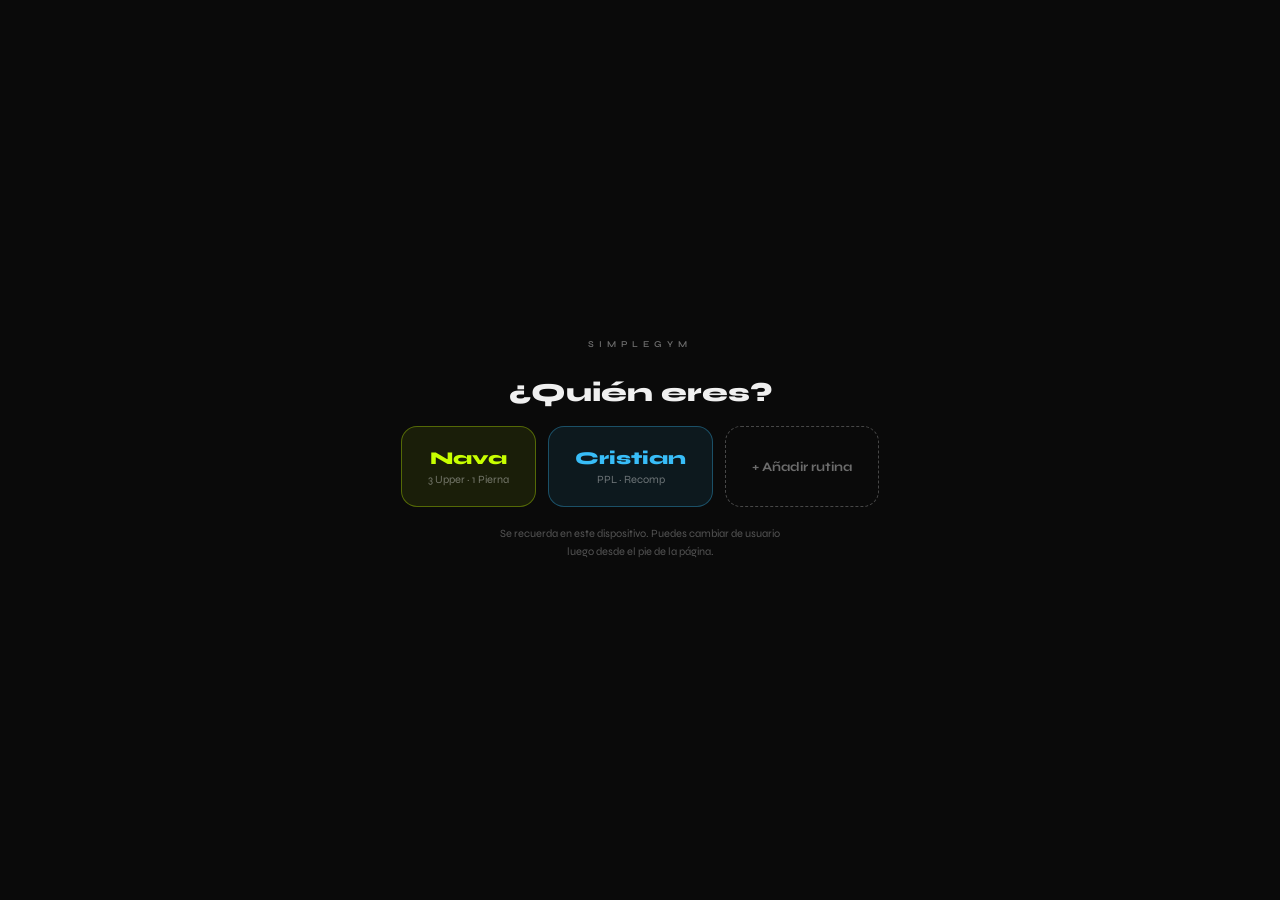
==== commit a89fb655: "Restaurar el perfil de Cristian (PPL · recomposición) - Rutina recuperada del historial en js/data-c" ====
--- a/index.html
+++ b/index.html
@@ -23,6 +23,7 @@
 <script src="js/library.js"></script>
 <script src="js/builders.js"></script>
 <script src="js/data-nava.js"></script>
+<script src="js/data-cristian.js"></script>
 <script src="js/profiles.js"></script>
 <script src="js/engine.js"></script>
 <script src="js/app.js"></script>
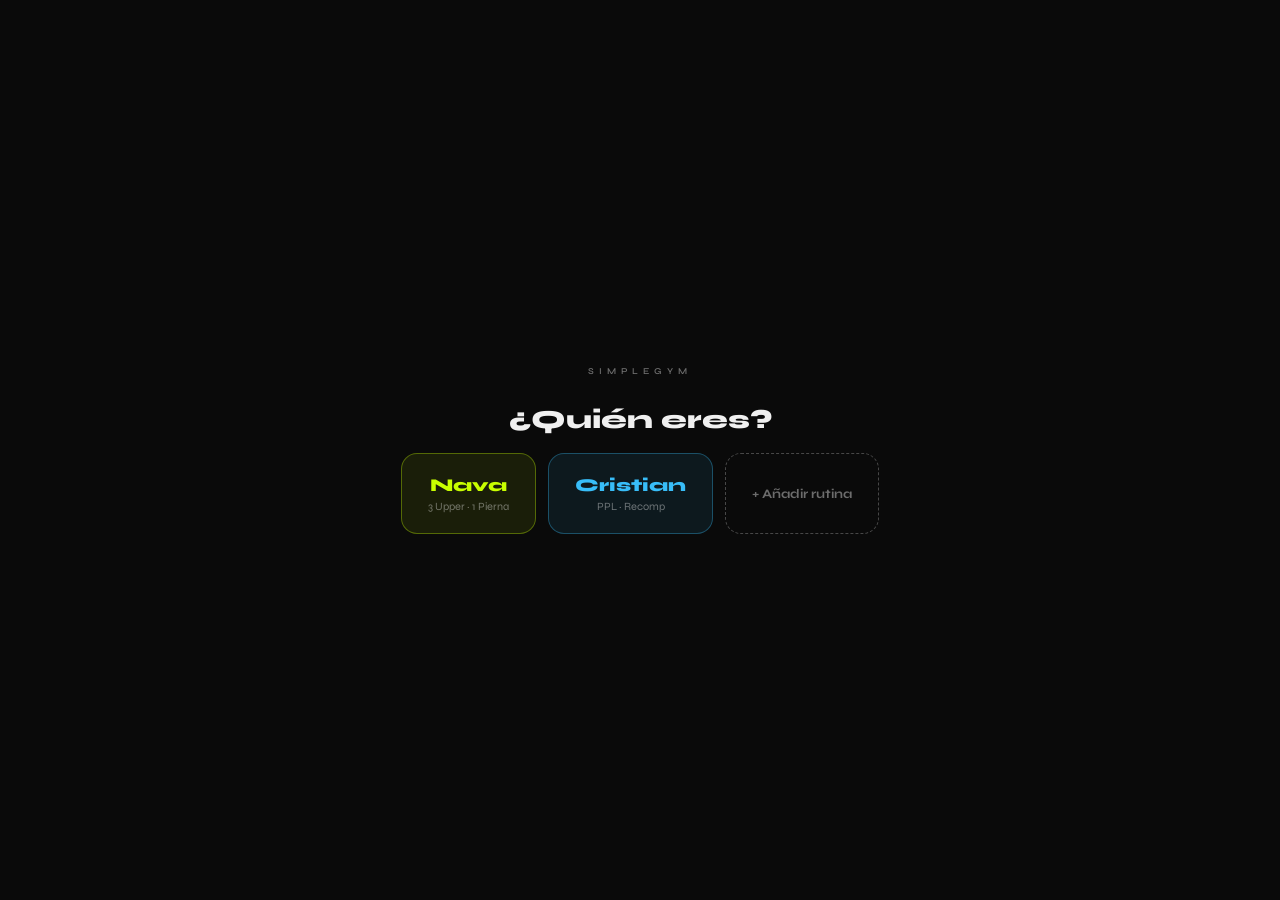
==== commit 57ac0f39: "Interfaz sin textos ni progresión, días de entreno editables y estadísticas por ejercicio - Quita no" ====
--- a/index.html
+++ b/index.html
@@ -11,21 +11,21 @@
 <link rel="manifest" href="manifest.webmanifest">
 <link rel="icon" href="icons/icon.svg" type="image/svg+xml">
 <link rel="apple-touch-icon" href="icons/icon-192.png">
-<link rel="stylesheet" href="styles.css">
+<link rel="stylesheet" href="styles.css?v=1.4.1">
 </head>
 <body>
 <div id="app"><div class="loading">CARGANDO…</div></div>
 <div id="rest-timer" class="resttimer"></div>
 
-<script src="js/store.js"></script>
-<script src="js/core.js"></script>
-<script src="js/timer.js"></script>
-<script src="js/library.js"></script>
-<script src="js/builders.js"></script>
-<script src="js/data-nava.js"></script>
-<script src="js/data-cristian.js"></script>
-<script src="js/profiles.js"></script>
-<script src="js/engine.js"></script>
-<script src="js/app.js"></script>
+<script src="js/store.js?v=1.4.1"></script>
+<script src="js/core.js?v=1.4.1"></script>
+<script src="js/timer.js?v=1.4.1"></script>
+<script src="js/library.js?v=1.4.1"></script>
+<script src="js/builders.js?v=1.4.1"></script>
+<script src="js/data-nava.js?v=1.4.1"></script>
+<script src="js/data-cristian.js?v=1.4.1"></script>
+<script src="js/profiles.js?v=1.4.1"></script>
+<script src="js/engine.js?v=1.4.1"></script>
+<script src="js/app.js?v=1.4.1"></script>
 </body>
 </html>
--- a/styles.css
+++ b/styles.css
@@ -136,6 +136,36 @@
   .toast { position: fixed; top: 14px; left: 50%; transform: translateX(-50%); z-index: 50; background: #111; color: #fff; font-size: 12px; font-weight: 700; padding: 9px 16px; border-radius: 10px; box-shadow: 0 8px 24px rgba(0,0,0,0.4); white-space: nowrap; }
   .loading { min-height: 100vh; display: flex; align-items: center; justify-content: center; color: rgba(255,255,255,0.4); font-size: 13px; letter-spacing: 2px; }
 
+.dayname-input, .daytype-input { font-family: 'Syne', sans-serif; font-weight: 800; color: #fff; background: rgba(255,255,255,0.07); border: 1px solid rgba(255,255,255,0.18); border-radius: 8px; padding: 6px 10px; width: 100%; max-width: 260px; display: block; }
+.dayname-input { font-size: 22px; letter-spacing: -0.5px; }
+.daytype-input { font-size: 12px; letter-spacing: 1px; margin-top: 6px; }
+.dayname-input:focus, .daytype-input:focus { outline: none; border-color: rgba(255,255,255,0.4); }
+.daybtn-add { position: relative; border: 1px dashed rgba(255,255,255,0.3); color: rgba(255,255,255,0.45); cursor: pointer; }
+.daybtn-plus { position: absolute; top: -6px; right: -5px; width: 15px; height: 15px; border-radius: 50%; background: #C8FF00; color: #000; font-size: 11px; font-weight: 800; line-height: 15px; text-align: center; }
+.daydelbtn { margin-right: auto; padding: 8px 12px; border-radius: 10px; background: rgba(255,80,80,0.1); color: #ff6b6b; font-size: 11px; font-weight: 800; cursor: pointer; min-height: 36px; display: flex; align-items: center; }
+.editbar { flex-wrap: wrap; }
+.statbtn { width: 34px; height: 34px; display: flex; align-items: center; justify-content: center; border-radius: 8px; background: rgba(255,255,255,0.06); flex-shrink: 0; cursor: pointer; }
+.statbtn:active { transform: scale(0.96); }
+.statsmodal { position: fixed; inset: 0; z-index: 70; background: rgba(0,0,0,0.7); display: flex; align-items: flex-end; justify-content: center; padding: 16px; padding-bottom: calc(16px + env(safe-area-inset-bottom)); overflow-y: auto; }
+.statscard { width: 100%; max-width: 520px; background: #141414; border: 1px solid rgba(255,255,255,0.12); border-radius: 18px; padding: 18px; box-shadow: 0 20px 50px rgba(0,0,0,0.6); }
+@media (min-width: 600px) { .statsmodal { align-items: center; } }
+.statshead { display: flex; justify-content: space-between; align-items: flex-start; gap: 12px; margin-bottom: 14px; }
+.stats-eyebrow { font-size: 9px; font-weight: 700; letter-spacing: 3px; color: rgba(255,255,255,0.4); margin-bottom: 4px; }
+.stats-title { font-size: 18px; font-weight: 800; line-height: 1.2; }
+.stats-close { width: 36px; height: 36px; border-radius: 10px; background: rgba(255,255,255,0.08); display: flex; align-items: center; justify-content: center; font-weight: 800; cursor: pointer; flex-shrink: 0; }
+.statsgrid { display: grid; grid-template-columns: repeat(2, 1fr); gap: 10px; margin-bottom: 14px; }
+.statsgrid > div { background: rgba(255,255,255,0.04); border-radius: 10px; padding: 10px 12px; }
+.stats-k { font-size: 9px; font-weight: 700; letter-spacing: 2px; color: rgba(255,255,255,0.4); margin-bottom: 4px; }
+.stats-v { font-size: 15px; font-weight: 800; font-variant-numeric: tabular-nums; }
+.stats-svg { width: 100%; height: auto; display: block; }
+.stats-axis { font-family: 'Syne', sans-serif; font-size: 9px; font-weight: 700; fill: rgba(255,255,255,0.45); }
+.stats-legend { display: flex; gap: 14px; font-size: 11px; color: rgba(255,255,255,0.55); margin-top: 6px; }
+.stats-legend span { display: inline-flex; align-items: center; gap: 6px; }
+.stats-legend i { width: 14px; height: 3px; border-radius: 2px; display: inline-block; }
+.stats-legend i.dashed { background: repeating-linear-gradient(90deg, rgba(255,255,255,0.45) 0 4px, transparent 4px 7px); }
+.stats-list { margin-top: 14px; border-top: 1px solid rgba(255,255,255,0.08); }
+.stats-row { display: flex; justify-content: space-between; font-size: 12px; padding: 8px 0; border-bottom: 1px solid rgba(255,255,255,0.05); color: rgba(255,255,255,0.75); font-variant-numeric: tabular-nums; }
+.stats-empty { font-size: 13px; color: rgba(255,255,255,0.5); padding: 10px 0 4px; }
 .setrow { display: flex; align-items: center; gap: 10px; padding: 5px 0; }
 .setname { width: 82px; font-size: 12px; font-weight: 700; color: rgba(255,255,255,0.75); flex-shrink: 0; }
 .setbar { flex: 1; height: 6px; border-radius: 3px; background: rgba(255,255,255,0.07); overflow: hidden; }
@@ -179,3 +209,4 @@
 .footer { padding-bottom: 90px; }
 .footer .resetlink { color: rgba(255,255,255,0.4); }
 .sync { font-size: 10px; color: rgba(255,255,255,0.35); margin-top: 6px; }
+.title { font-size: clamp(28px, 9.5vw, 38px); }
